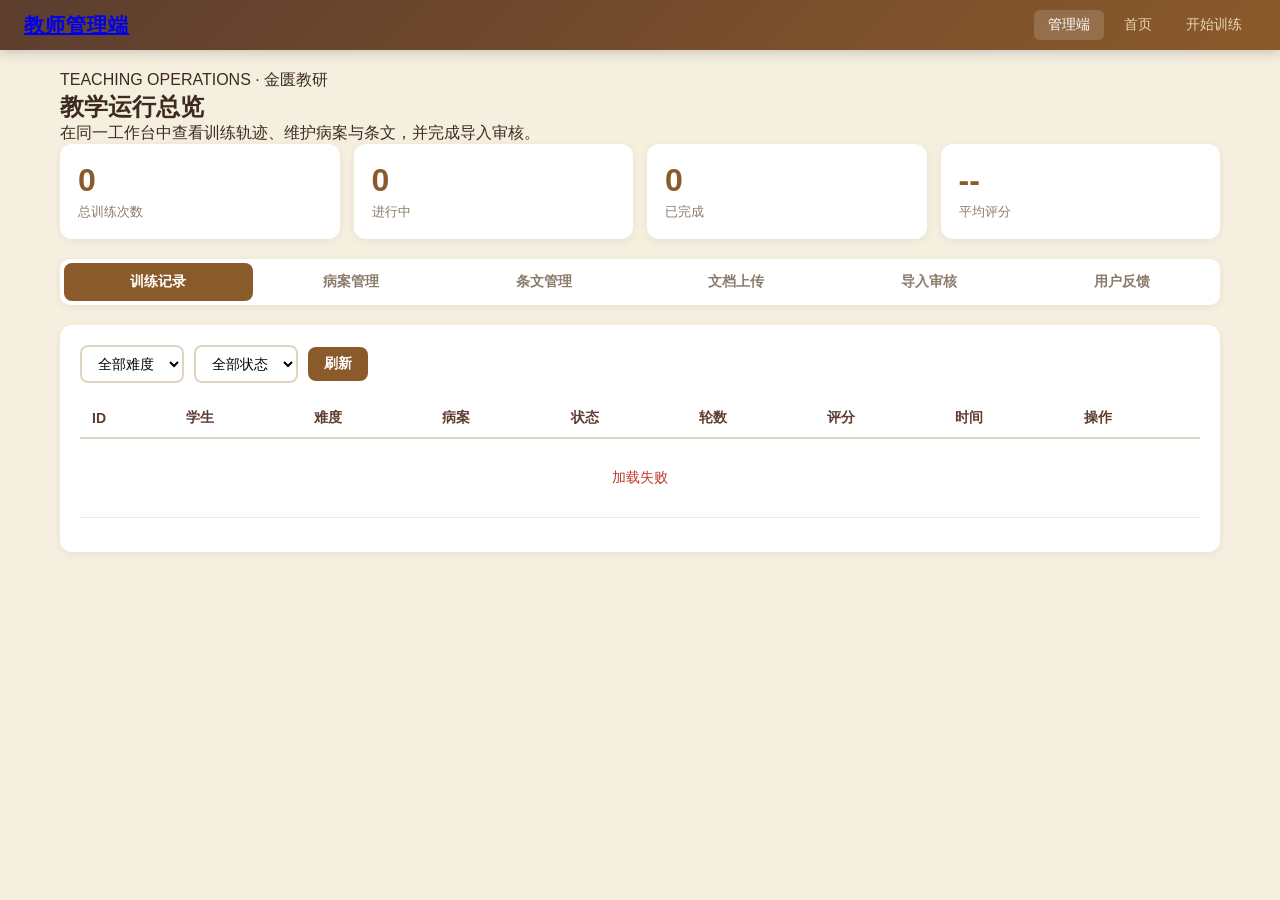
==== backend/static/index.html @ 45b2061b "chore: 初始提交（脱敏快照）" ====
<!DOCTYPE html>
<html lang="zh-CN">
<head>
<meta charset="UTF-8">
<meta name="viewport" content="width=device-width, initial-scale=1.0">
<title>教师管理端 - 《金匮要略》临床思辨训练</title>
<style>
:root {
  --bg: #f5efe0; --card: #fff; --text: #3d2b1f; --muted: #8a7a6a;
  --primary: #8b5a2b; --border: #e0d5c0; --hover: #fdfaf3;
}
* { margin:0; padding:0; box-sizing:border-box; }
body { font-family: -apple-system, 'PingFang SC', 'Microsoft YaHei', sans-serif; background:var(--bg); color:var(--text); min-height:100vh; }
.header {
  background:linear-gradient(135deg, #5c3d2e 0%, #8b5a2b 100%);
  color:#f5efe0; padding:10px 24px; display:flex; align-items:center; gap:16px;
  box-shadow:0 2px 12px rgba(0,0,0,.2);
}
.header h1 { font-size:20px; font-weight:600; letter-spacing:1px; }
.header .nav { display:flex; gap:6px; margin-left:auto; }
.header .nav a { color:#e8d5b0; text-decoration:none; padding:6px 14px; border-radius:6px; font-size:14px; transition:.2s; }
.header .nav a:hover, .header .nav a.active { background:rgba(255,255,255,.15); color:#fff; }
.container { max-width:1200px; margin:0 auto; padding:20px; }

.stats { display:grid; grid-template-columns:repeat(4,1fr); gap:14px; margin-bottom:20px; }
.stat-card { background:var(--card); border-radius:12px; padding:18px; box-shadow:0 2px 8px rgba(0,0,0,.06); }
.stat-card .n { font-size:32px; font-weight:700; color:var(--primary); }
.stat-card .l { font-size:13px; color:var(--muted); margin-top:4px; }

.tabs { display:flex; gap:4px; margin-bottom:20px; background:var(--card); border-radius:10px; padding:4px; box-shadow:0 2px 8px rgba(0,0,0,.06); }
.tab { flex:1; text-align:center; padding:10px; border-radius:8px; cursor:pointer; font-size:14px; font-weight:600; transition:.2s; color:var(--muted); }
.tab.active { background:var(--primary); color:#fff; }
.tab:hover:not(.active) { background:var(--hover); }

.panel { display:none; }
.panel.active { display:block; }

.card { background:var(--card); border-radius:12px; padding:20px; box-shadow:0 2px 8px rgba(0,0,0,.06); margin-bottom:16px; }

.filters { display:flex; gap:10px; margin-bottom:16px; flex-wrap:wrap; align-items:center; }
.filters select, .filters input, .form-input {
  padding:8px 12px; border:2px solid var(--border); border-radius:8px; font-size:14px; outline:none; background:var(--card);
}
.filters select:focus, .filters input:focus, .form-input:focus { border-color:var(--primary); }
.btn {
  padding:8px 16px; border:none; border-radius:8px; cursor:pointer; font-size:14px; font-weight:600; transition:.2s;
}
.btn-primary { background:var(--primary); color:#fff; }
.btn-primary:hover { background:#6b3f1a; }
.btn-primary:disabled { background:#c4b49a; cursor:not-allowed; }
.btn-outline { background:var(--card); color:var(--primary); border:2px solid var(--primary); }
.btn-outline:hover { background:var(--hover); }
.btn-sm { padding:4px 12px; font-size:12px; border-radius:6px; }
.btn-view { background:var(--primary); color:#fff; }
.btn-view:hover { background:#6b3f1a; }
.btn-del { background:#f8d7da; color:#721c24; }
.btn-del:hover { background:#f1c0c2; }

table { width:100%; border-collapse:collapse; font-size:14px; }
th { text-align:left; padding:10px 12px; border-bottom:2px solid var(--border); color:#5c3d2e; font-weight:600; }
th.sortable { cursor:pointer; user-select:none; }
th.sortable:hover { color:var(--primary); }
th.sortable span { font-size:10px; margin-left:2px; }
td { padding:10px 12px; border-bottom:1px solid #f0e8d8; }
tr:hover td { background:var(--hover); }
.badge { display:inline-block; padding:3px 10px; border-radius:12px; font-size:12px; font-weight:600; }
.bg-beginner { background:#f0e2cc; color:var(--primary); }
.bg-intermediate { background:#fff3cd; color:#856404; }
.bg-advanced { background:#f8d7da; color:#721c24; }
.bg-active { background:#d4edda; color:#155724; }
.bg-completed { background:#d1ecf1; color:#0c5460; }

.form-row { margin-bottom:12px; }
.form-row label { display:block; margin-bottom:4px; font-size:13px; color:var(--muted); }
.form-row input, .form-row textarea, .form-row select {
  width:100%; padding:8px 12px; border:2px solid var(--border); border-radius:8px; font-size:14px; font-family:inherit; outline:none;
}
.form-row textarea { min-height:80px; resize:vertical; }

/* 弹窗 */
.modal-overlay { display:none; position:fixed; inset:0; background:rgba(0,0,0,.5); z-index:100; align-items:center; justify-content:center; }
.modal-overlay.show { display:flex; }
.modal {
  background:var(--card); border-radius:16px; width:90%; max-width:750px; max-height:85vh;
  overflow-y:auto; padding:24px; box-shadow:0 8px 32px rgba(0,0,0,.2);
}
.modal h3 { color:#5c3d2e; margin-bottom:14px; font-size:18px; }
.chat-replay { background:#faf7f0; border-radius:10px; padding:14px; max-height:400px; overflow-y:auto; }
.chat-replay .rpl { margin-bottom:10px; padding:8px 12px; border-radius:8px; line-height:1.5; font-size:14px; }
.chat-replay .rpl-student { background:var(--primary); color:#fff; margin-left:30px; }
.chat-replay .rpl-agent { background:var(--card); border:1px solid var(--border); margin-right:30px; }
.chat-replay .rpl-system { text-align:center; color:var(--muted); font-size:12px; }

.upload-zone {
  border:2px dashed #d4c4a8; border-radius:12px; padding:40px; text-align:center;
  cursor:pointer; transition:.2s; margin-bottom:16px;
}
.upload-zone:hover { border-color:var(--primary); background:var(--hover); }
.upload-zone .icon { font-size:40px; margin-bottom:8px; }

.toast {
  position:fixed; bottom:20px; right:20px; padding:12px 20px; border-radius:10px;
  color:#fff; font-weight:600; z-index:200; animation:fadeIn .3s;
}
.toast.success { background:#5a8a3c; }
.toast.error { background:#c0392b; }
@keyframes fadeIn { from{opacity:0;transform:translateY(8px);} to{opacity:1;transform:translateY(0);} }
.pager { display:flex; align-items:center; gap:10px; justify-content:flex-end; padding:12px 4px 2px; font-size:13px; color:#8a7a6a; }
.pg-btn { border:1px solid #e2d9cc; background:#fff; color:#3d2b1f; border-radius:6px; padding:5px 12px; font-size:13px; cursor:pointer; }
.pg-btn:hover:not(:disabled) { border-color:#8b5a2b; color:#8b5a2b; }
.pg-btn:disabled { opacity:.4; cursor:not-allowed; }
.pg-info { margin:0 4px; }
</style>
<link rel="stylesheet" href="/static/jingui-theme.css?v=20260805">
<script src="/static/jingui-motion.js?v=20260805" defer></script>
</head>
<body class="theme-admin">

<div class="header">
  <a class="brand-home" href="/newcase" aria-label="返回金匮要略首页"><h1>教师管理端</h1></a>
  <div class="nav">
    <a href="/" class="active">管理端</a>
    <a href="/newcase">首页</a>
    <a href="/train?ui=20260804-2">开始训练</a>
  </div>
</div>

<div class="container">
  <div class="console-intro">
    <div>TEACHING OPERATIONS · 金匮教研</div>
    <h2>教学运行总览</h2>
    <p>在同一工作台中查看训练轨迹、维护病案与条文，并完成导入审核。</p>
  </div>
  <div class="stats">
    <div class="stat-card"><div class="n" id="sTotal">0</div><div class="l">总训练次数</div></div>
    <div class="stat-card"><div class="n" id="sActive">0</div><div class="l">进行中</div></div>
    <div class="stat-card"><div class="n" id="sDone">0</div><div class="l">已完成</div></div>
    <div class="stat-card"><div class="n" id="sAvg">--</div><div class="l">平均评分</div></div>
  </div>

  <div class="tabs">
    <div class="tab active" onclick="switchTab('train')">训练记录</div>
    <div class="tab" onclick="switchTab('cases')">病案管理</div>
    <div class="tab" onclick="switchTab('texts')">条文管理</div>
    <div class="tab" onclick="switchTab('upload')">文档上传</div>
    <div class="tab" onclick="switchTab('import')">导入审核</div>
    <div class="tab" onclick="switchTab('feedback')">用户反馈</div>
  </div>

  <!-- 训练记录 -->
  <div class="panel active" id="pTrain">
    <div class="card">
      <div class="filters">
        <select id="fDiff" onchange="onFilter('train')"><option value="">全部难度</option><option value="初级">初级</option><option value="中级">中级</option><option value="高级">高级</option></select>
        <select id="fStatus" onchange="onFilter('train')"><option value="">全部状态</option><option value="active">训练中</option><option value="completed">已完成</option></select>
        <button class="btn btn-primary" onclick="onFilter('train')">刷新</button>
      </div>
      <table><thead><tr><th>ID</th><th>学生</th><th>难度</th><th>病案</th><th>状态</th><th>轮数</th><th>评分</th><th>时间</th><th>操作</th></tr></thead>
      <tbody id="trainTbody"><tr><td colspan="9" style="text-align:center;color:var(--muted);padding:30px;">加载中…</td></tr></tbody></table>
      <div class="pager" id="pagerTrain"></div>
    </div>
  </div>

  <!-- 病案管理 -->
  <div class="panel" id="pCases">
    <div class="card">
      <h3 style="margin-bottom:12px;">新增病案</h3>
      <div class="form-row"><label>标题</label><input id="cTitle" class="form-input"></div>
      <div class="form-row"><label>病案内容</label><textarea id="cContent" class="form-input" rows="4"></textarea></div>
      <div style="display:grid;grid-template-columns:1fr 1fr;gap:10px;">
        <div class="form-row"><label>诊断</label><input id="cDiag" class="form-input"></div>
        <div class="form-row"><label>方剂</label><input id="cPresc" class="form-input"></div>
        <div class="form-row"><label>难度</label><select id="cDiff" class="form-input"><option value="初级">初级</option><option value="中级">中级</option><option value="高级">高级</option></select></div>
        <div class="form-row"><label>教学要点</label><input id="cTeach" class="form-input"></div>
      </div>
      <button class="btn btn-primary" onclick="createCase()">保存病案</button>
    </div>
    <div class="card">
      <div class="filters">
        <select id="cfDiff" onchange="onFilter('cases')"><option value="">全部难度</option><option value="初级">初级</option><option value="中级">中级</option><option value="高级">高级</option></select>
        <button class="btn btn-primary" onclick="onFilter('cases')">刷新</button>
      </div>
      <table><thead><tr><th>ID</th><th>标题</th><th>难度</th><th>诊断</th><th>方剂</th><th>操作</th></tr></thead>
      <tbody id="caseTbody"><tr><td colspan="6" style="text-align:center;color:var(--muted);padding:30px;">加载中…</td></tr></tbody></table>
      <div class="pager" id="pagerCases"></div>
    </div>
  </div>

  <!-- 条文管理 -->
  <div class="panel" id="pTexts">
    <div class="card">
      <h3 style="margin-bottom:12px;">新增条文</h3>
      <div class="form-row"><label>来源经典</label><input id="tSource" class="form-input" placeholder="如《伤寒论》《金匮要略》"></div>
      <div class="form-row"><label>章节（可选）</label><input id="tChapter" class="form-input" placeholder="如 辨太阳病脉证并治"></div>
      <div class="form-row"><label>条文内容</label><textarea id="tContent" class="form-input" rows="3" placeholder="输入条文全文"></textarea></div>
      <div class="form-row"><label>关键词（逗号分隔，可选）</label><input id="tKeywords" class="form-input" placeholder="如 太阳,中风,桂枝"></div>
      <button class="btn btn-primary" onclick="createText()">保存条文</button>
    </div>
    <div class="card">
      <div class="filters">
        <select id="tfSource" onchange="onFilter('texts')"><option value="">全部经典</option><option value="《伤寒论》">《伤寒论》</option><option value="《金匮要略》">《金匮要略》</option></select>
        <button class="btn btn-primary" onclick="onFilter('texts')">刷新</button>
        <button class="btn btn-del" onclick="batchDeleteTexts()" style="margin-left:auto;">批量删除选中</button>
      </div>
      <table><thead><tr><th><input type="checkbox" onclick="toggleAllTexts(this)" title="全选"></th><th class="sortable" onclick="sortTexts('id')">ID <span id="sIconId"></span></th><th class="sortable" onclick="sortTexts('source_book')">来源 <span id="sIconSource"></span></th><th class="sortable" onclick="sortTexts('chapter')">章节 <span id="sIconChapter"></span></th><th class="sortable" onclick="sortTexts('article_number')">条号 <span id="sIconNum"></span></th><th>条文内容</th><th>关键词</th><th>操作</th></tr></thead>
      <tbody id="textTbody"><tr><td colspan="8" style="text-align:center;color:var(--muted);padding:30px;">加载中…</td></tr></tbody></table>
      <div class="pager" id="pagerTexts"></div>
    </div>
  </div>

  <!-- 文档上传 -->
  <div class="panel" id="pUpload">
    <div class="card">
      <div class="upload-zone" onclick="document.getElementById('fileInp').click()">
        <div class="icon" aria-hidden="true">文</div><p style="font-size:15px;">点击上传文档</p>
        <p style="font-size:12px;color:var(--muted);margin-top:4px;">PDF / Word / Excel / TXT，自动解析条文和病案</p>
      </div>
      <input type="file" id="fileInp" style="display:none" accept=".pdf,.docx,.doc,.xlsx,.xls,.txt" onchange="uploadFile(this)">
      <div id="docList" style="display:flex;flex-direction:column;gap:8px;"></div>
    </div>
    <div class="card">
      <h3 style="margin-bottom:12px;">手动录入条文</h3>
      <div class="form-row"><label>来源经典</label><input id="txtSource" class="form-input" placeholder="如《伤寒论》《金匮要略》"></div>
      <div class="form-row"><label>章节（可选）</label><input id="txtChapter" class="form-input" placeholder="如 辨太阳病脉证并治"></div>
      <div class="form-row"><label>条文内容</label><textarea id="txtContent" class="form-input" rows="3" placeholder="输入条文全文"></textarea></div>
      <div class="form-row"><label>关键词（逗号分隔，可选）</label><input id="txtKeywords" class="form-input" placeholder="如 太阳,中风,桂枝"></div>
      <button class="btn btn-primary" onclick="addText()">录入条文</button>
    </div>
  </div>

  <!-- 导入审核 -->
  <div class="panel" id="pImport">
    <div class="card">
      <h3 style="margin-bottom:12px;">导入批次</h3>
      <p style="font-size:13px;color:var(--muted);margin-bottom:12px;">文档上传后自动解析并暂存于此，审核通过后发布到正式条文库。</p>
      <div class="filters">
        <button class="btn btn-primary" onclick="loadBatches()">刷新</button>
      </div>
      <table><thead><tr><th>批次</th><th>来源文件</th><th>解析条数</th><th>唯一条号</th><th>状态</th><th>时间</th><th>操作</th></tr></thead>
      <tbody id="batchTbody"><tr><td colspan="7" style="text-align:center;color:var(--muted);padding:30px;">加载中…</td></tr></tbody></table>
    </div>

    <!-- 批次详情（展开后显示） -->
    <div class="card" id="batchDetail" style="display:none;">
      <div style="display:flex;justify-content:space-between;align-items:center;margin-bottom:12px;">
        <h3 id="bdTitle">批次详情</h3>
        <div style="display:flex;gap:8px;">
          <button class="btn btn-primary btn-sm" onclick="newStaging()">新增条文</button>
          <button class="btn btn-primary btn-sm" onclick="approveAllBatch()">全部批准</button>
          <button class="btn btn-primary btn-sm" onclick="publishBatch()">发布到条文库</button>
          <button class="btn btn-del btn-sm" onclick="rejectBatch()">驳回批次</button>
          <button class="btn btn-outline btn-sm" onclick="closeBatchDetail()">关闭</button>
        </div>
      </div>
      <div id="bdReport" style="margin-bottom:12px;padding:12px;background:#faf7f0;border-radius:8px;font-size:13px;"></div>
      <table><thead><tr><th>条号</th><th>章节</th><th>正文预览</th><th>版式标记</th><th>状态</th><th>问题</th><th>操作</th></tr></thead>
      <tbody id="stagingTbody"></tbody></table>
    </div>
  </div>

  <!-- 用户反馈 -->
  <div class="panel" id="pFeedback">
    <div class="card">
      <div class="filters">
        <select id="ffCategory" onchange="loadFeedbacks()"><option value="">全部类别</option><option value="功能建议">功能建议</option><option value="bug反馈">bug反馈</option><option value="使用体验">使用体验</option><option value="其他">其他</option></select>
        <select id="ffStatus" onchange="loadFeedbacks()"><option value="">全部状态</option><option value="pending">待处理</option><option value="resolved">已处理</option><option value="closed">已关闭</option></select>
        <button class="btn btn-primary" onclick="loadFeedbacks()">刷新</button>
      </div>
      <table><thead><tr><th>ID</th><th>类别</th><th>内容</th><th>联系方式</th><th>关联会话</th><th>状态</th><th>时间</th><th>操作</th></tr></thead>
      <tbody id="fbTbody"><tr><td colspan="8" style="text-align:center;color:var(--muted);padding:30px;">加载中…</td></tr></tbody></table>
    </div>
  </div>
</div>

<!-- 会话详情弹窗 -->
<div class="modal-overlay" id="detailModal">
  <div class="modal">
    <h3>训练详情回放</h3>
    <div id="dInfo" style="margin-bottom:14px;font-size:14px;color:var(--muted);"></div>
    <div class="chat-replay" id="dChat"></div>
    <div style="margin-top:16px;text-align:right;">
      <button class="btn btn-primary btn-sm" onclick="document.getElementById('detailModal').classList.remove('show')">关闭</button>
    </div>
  </div>
</div>

<!-- 编辑病案弹窗 -->
<div class="modal-overlay" id="caseEditModal">
  <div class="modal">
    <h3>编辑病案</h3>
    <div class="form-row"><label>标题</label><input id="ceTitle" class="form-input"></div>
    <div class="form-row"><label>病案内容</label><textarea id="ceContent" class="form-input" rows="5"></textarea></div>
    <div style="display:grid;grid-template-columns:1fr 1fr;gap:10px;">
      <div class="form-row"><label>诊断</label><input id="ceDiag" class="form-input"></div>
      <div class="form-row"><label>方剂</label><input id="cePresc" class="form-input"></div>
      <div class="form-row"><label>难度</label><select id="ceDiff" class="form-input"><option value="初级">初级</option><option value="中级">中级</option><option value="高级">高级</option></select></div>
      <div class="form-row"><label>教学要点</label><input id="ceTeach" class="form-input"></div>
    </div>
    <div style="margin-top:14px;display:flex;justify-content:flex-end;gap:8px;">
      <button class="btn btn-del btn-sm" onclick="document.getElementById('caseEditModal').classList.remove('show')">取消</button>
      <button class="btn btn-primary btn-sm" onclick="saveCaseEdit()">保存</button>
    </div>
  </div>
</div>

<!-- 编辑条文弹窗 -->
<div class="modal-overlay" id="textEditModal">
  <div class="modal">
    <h3>编辑条文</h3>
    <div class="form-row"><label>来源经典</label><input id="teSource" class="form-input"></div>
    <div class="form-row"><label>章节</label><input id="teChapter" class="form-input"></div>
    <div class="form-row"><label>条文内容</label><textarea id="teContent" class="form-input" rows="4"></textarea></div>
    <div class="form-row"><label>关键词</label><input id="teKeywords" class="form-input"></div>
    <div style="margin-top:14px;display:flex;justify-content:flex-end;gap:8px;">
      <button class="btn btn-del btn-sm" onclick="document.getElementById('textEditModal').classList.remove('show')">取消</button>
      <button class="btn btn-primary btn-sm" onclick="saveTextEdit()">保存</button>
    </div>
  </div>
</div>

<!-- 编辑暂存条文弹窗 -->
<div class="modal-overlay" id="stagingEditModal">
  <div class="modal">
    <h3>编辑暂存条文</h3>
    <div class="form-row"><label>条号</label><input id="seNumber" class="form-input" type="number"></div>
    <div class="form-row"><label>篇章</label><input id="seChapter" class="form-input"></div>
    <div class="form-row"><label>规范正文（展示用）</label><textarea id="seContent" class="form-input" rows="5"></textarea></div>
    <div class="form-row"><label>原始文本（追溯用）</label><textarea id="seRaw" class="form-input" rows="3"></textarea></div>
    <div style="margin-top:14px;display:flex;justify-content:flex-end;gap:8px;">
      <button class="btn btn-del btn-sm" onclick="document.getElementById('stagingEditModal').classList.remove('show')">取消</button>
      <button class="btn btn-primary btn-sm" onclick="saveStagingEdit()">保存</button>
    </div>
  </div>
</div>

<script>
const API = '/api'; let editingCaseId = null, editingTextId = null;

// Tab
// ===== 分页（P2-3）=====
// 列表接口通过 X-Total-Count 响应头返回总数，响应体仍是数组
const PAGER = {
  train: { skip:0, total:0, size:20, unit:'条记录', el:'pagerTrain', load:()=>loadTrain() },
  cases: { skip:0, total:0, size:20, unit:'个病案', el:'pagerCases', load:()=>loadCases() },
  texts: { skip:0, total:0, size:50, unit:'条条文', el:'pagerTexts', load:()=>loadTexts() },
};

async function fetchPaged(url, key) {
  const p = PAGER[key];
  const sep = url.includes('?') ? '&' : '?';
  const resp = await fetch(`${url}${sep}skip=${p.skip}&limit=${p.size}`);
  if (!resp.ok) throw new Error('加载失败');
  p.total = Number(resp.headers.get('X-Total-Count') || 0);
  return resp.json();
}

function renderPager(key) {
  const p = PAGER[key];
  const el = document.getElementById(p.el);
  if (!el) return;
  const pages = Math.max(1, Math.ceil(p.total / p.size));
  const cur = Math.floor(p.skip / p.size) + 1;
  el.innerHTML =
    `<button class="pg-btn" ${cur<=1?'disabled':''} onclick="gotoPage('${key}',-1)">上一页</button>` +
    `<span class="pg-info">第 ${cur} / ${pages} 页 · 共 ${p.total} ${p.unit}</span>` +
    `<button class="pg-btn" ${cur>=pages?'disabled':''} onclick="gotoPage('${key}',1)">下一页</button>`;
}

function gotoPage(key, delta) {
  const p = PAGER[key];
  const next = p.skip + delta * p.size;
  if (next < 0 || (p.total > 0 && next >= p.total)) return;
  p.skip = next;
  p.load();
}

function resetPage(key) { PAGER[key].skip = 0; }

function onFilter(key) { resetPage(key); PAGER[key].load(); }


function switchTab(n) {
  const map = { train:'训练记录', cases:'病案管理', texts:'条文管理', upload:'文档上传', import:'导入审核', feedback:'用户反馈' };
  document.querySelectorAll('.tab').forEach(t => t.classList.toggle('active', t.textContent.includes(map[n])));
  document.querySelectorAll('.panel').forEach(p => p.classList.remove('active'));
  document.getElementById('p'+n.charAt(0).toUpperCase()+n.slice(1)).classList.add('active');
  if (n==='train') loadTrain();
  if (n==='cases') loadCases();
  if (n==='texts') loadTexts();
  if (n==='upload') loadDocs();
  if (n==='import') loadBatches();
  if (n==='feedback') loadFeedbacks();
}

// === 训练记录 ===
async function loadTrain() {
  const d = document.getElementById('fDiff').value, s = document.getElementById('fStatus').value;
  let url = `${API}/agent/sessions`;
  const params = [];
  if (d) params.push(`difficulty_level=${encodeURIComponent(d)}`);
  if (s) params.push(`status=${encodeURIComponent(s)}`);
  if (params.length) url += '?' + params.join('&');
  try {
    const data = await fetchPaged(url, 'train');
    const tbody = document.getElementById('trainTbody');
    if (!data.length) { tbody.innerHTML = '<tr><td colspan="9" style="text-align:center;color:var(--muted);padding:30px;">暂无训练记录</td></tr>'; }
    else {
      tbody.innerHTML = data.map(r => {
        const diff = ['初级','中级','高级'].includes(r.difficulty_level) ? r.difficulty_level : '初级';
        const diffCls = diff==='初级'?'beginner':diff==='中级'?'intermediate':'advanced';
        const st = ['active','completed','abandoned'].includes(r.status) ? r.status : 'active';
        const sid = Number(r.id);
        return `
        <tr>
          <td>${sid}</td><td>${escHtml(String(r.student_id||'--'))}</td>
          <td><span class="badge bg-${diffCls}">${diff}</span></td>
          <td>${escHtml(String(r.case_title||'--').substring(0,20))}</td>
          <td><span class="badge bg-${st}">${st==='active'?'训练中':'已完成'}</span></td>
          <td>${Number(r.message_count)||0}</td><td>${escHtml(String(r.score||'--'))}</td>
          <td>${escHtml(String(r.started_at||'').substring(0,10))}</td>
          <td><button class="btn btn-view btn-sm" onclick="viewSession(${sid})">查看</button> <button class="btn btn-del btn-sm" onclick="delSession(${sid})">删除</button></td>
        </tr>`;
      }).join('');
    }
    renderPager('train');
    loadTrainSummary();
  } catch(e) { document.getElementById('trainTbody').innerHTML = '<tr><td colspan="9" style="text-align:center;color:#c0392b;padding:30px;">加载失败</td></tr>'; }
}

// 四个统计卡由后端聚合，避免分页后只统计当前页
async function loadTrainSummary() {
  try {
    const resp = await fetch(`${API}/agent/session-summary`);
    if (!resp.ok) return;
    const s = await resp.json();
    document.getElementById('sTotal').textContent = s.total ?? 0;
    document.getElementById('sActive').textContent = s.active ?? 0;
    document.getElementById('sDone').textContent = s.completed ?? 0;
    document.getElementById('sAvg').textContent = s.average_score == null ? '--' : Math.round(s.average_score) + '分';
  } catch(e) { /* 汇总失败不影响列表展示 */ }
}

async function viewSession(id) {
  const data = await (await fetch(`${API}/agent/session/${id}`)).json();
  document.getElementById('dInfo').textContent = `学生：${data.student_id||'--'} | 难度：${data.difficulty_level||'--'} | 病案：${data.case_title||'--'} | 评分：${data.score||'--'}`;
  document.getElementById('dChat').innerHTML = (data.messages||[]).map(m => {
    const roleCls = m.role==='student' ? 'student' : (m.role==='agent' ? 'agent' : 'system');
    const typeTag = (m.role==='agent' && m.message_type)
      ? `<span class="badge bg-${m.message_type==='praise'?'active':m.message_type==='evaluation'?'completed':'intermediate'}" style="font-size:10px">${escHtml(String(m.message_type))}</span><br>`
      : '';
    return `<div class="rpl rpl-${roleCls}">${typeTag}${escHtml(String(m.content||''))}</div>`;
  }).join('');
  document.getElementById('detailModal').classList.add('show');
}

async function delSession(id) { if (!confirm('确定删除？')) return; await fetch(`${API}/agent/session/${id}`,{method:'DELETE'}); toast('已删除','success'); loadTrain(); }

// === 病案管理 ===
async function createCase() {
  const data = {
    title: document.getElementById('cTitle').value,
    content: document.getElementById('cContent').value,
    diagnosis: document.getElementById('cDiag').value,
    prescription: document.getElementById('cPresc').value,
    difficulty_level: document.getElementById('cDiff').value,
    teaching_points: document.getElementById('cTeach').value
  };
  if (!data.title || !data.content) { toast('标题和内容不能为空','error'); return; }
  try {
    await fetch(`${API}/cases/`,{method:'POST',headers:{'Content-Type':'application/json'},body:JSON.stringify(data)});
    toast('保存成功','success');
    ['cTitle','cContent','cDiag','cPresc','cTeach'].forEach(id => document.getElementById(id).value='');
    loadCases();
  } catch(e) { toast('保存失败: '+e.message,'error'); }
}

async function loadCases() {
  const diff = document.getElementById('cfDiff').value;
  let url = `${API}/cases/admin/`;
  if (diff) url += `?difficulty_level=${encodeURIComponent(diff)}`;
  try {
    const data = await fetchPaged(url, 'cases');
    const tbody = document.getElementById('caseTbody');
    if (!data.length) {
      tbody.innerHTML = '<tr><td colspan="6" style="text-align:center;color:var(--muted);padding:30px;">暂无病案</td></tr>';
    } else {
      tbody.innerHTML = data.map(c => `
        <tr><td>${Number(c.id)}</td><td>${escapeHtml(String(c.title||'').substring(0,25))}</td>
        <td><span class="badge bg-${c.difficulty_level==='初级'?'beginner':c.difficulty_level==='中级'?'intermediate':'advanced'}">${escapeHtml(String(c.difficulty_level||'初级'))}</span></td>
        <td>${escapeHtml(String(c.diagnosis||'--').substring(0,20))}</td><td>${escapeHtml(String(c.prescription||'--').substring(0,20))}</td>
        <td><button class="btn btn-view btn-sm" onclick="editCase(${Number(c.id)})">编辑</button></td></tr>`).join('');
    }
    renderPager('cases');
  } catch(e) { document.getElementById('caseTbody').innerHTML = '<tr><td colspan="6" style="text-align:center;color:#c0392b;padding:30px;">加载失败</td></tr>'; }
}

async function editCase(id) {
  const c = await (await fetch(`${API}/cases/admin/${id}`)).json();
  editingCaseId = id;
  document.getElementById('ceTitle').value = c.title||'';
  document.getElementById('ceContent').value = c.content||'';
  document.getElementById('ceDiag').value = c.diagnosis||'';
  document.getElementById('cePresc').value = c.prescription||'';
  document.getElementById('ceDiff').value = c.difficulty_level||'初级';
  document.getElementById('ceTeach').value = c.teaching_points||'';
  document.getElementById('caseEditModal').classList.add('show');
}

async function saveCaseEdit() {
  if (!editingCaseId) return;
  const data = {
    title: document.getElementById('ceTitle').value,
    content: document.getElementById('ceContent').value,
    diagnosis: document.getElementById('ceDiag').value,
    prescription: document.getElementById('cePresc').value,
    difficulty_level: document.getElementById('ceDiff').value,
    teaching_points: document.getElementById('ceTeach').value
  };
  try {
    await fetch(`${API}/cases/${editingCaseId}`,{method:'PUT',headers:{'Content-Type':'application/json'},body:JSON.stringify(data)});
    document.getElementById('caseEditModal').classList.remove('show');
    toast('保存成功','success'); loadCases();
  } catch(e) { toast('保存失败: '+e.message,'error'); }
}

// === 手动录入条文 ===
async function addText() {
  const source = document.getElementById('txtSource').value.trim();
  const content = document.getElementById('txtContent').value.trim();
  if (!source || !content) { toast('来源经典和条文内容不能为空','error'); return; }
  const data = {
    source_book: source,
    chapter: document.getElementById('txtChapter').value.trim() || null,
    content: content,
    keywords: document.getElementById('txtKeywords').value.trim() || null
  };
  try {
    await fetch(`${API}/texts/`,{method:'POST',headers:{'Content-Type':'application/json'},body:JSON.stringify(data)});
    toast('条文录入成功','success');
    document.getElementById('txtSource').value = '';
    document.getElementById('txtChapter').value = '';
    document.getElementById('txtContent').value = '';
    document.getElementById('txtKeywords').value = '';
  } catch(e) { toast('录入失败: '+e.message,'error'); }
}

// === 条文管理（表格CRUD） ===
async function createText() {
  const source = document.getElementById('tSource').value.trim();
  const content = document.getElementById('tContent').value.trim();
  if (!source || !content) { toast('来源和内容不能为空','error'); return; }
  try {
    await fetch(`${API}/texts/`,{method:'POST',headers:{'Content-Type':'application/json'},body:JSON.stringify({
      source_book: source,
      chapter: document.getElementById('tChapter').value.trim() || null,
      content: content,
      keywords: document.getElementById('tKeywords').value.trim() || null
    })});
    toast('保存成功','success');
    ['tSource','tChapter','tContent','tKeywords'].forEach(id => document.getElementById(id).value='');
    loadTexts();
  } catch(e) { toast('保存失败: '+e.message,'error'); }
}

let textSortField = 'id';
let textSortAsc = true;

function renderTexts(data) {
  const tbody = document.getElementById('textTbody');
  if (!data.length) { tbody.innerHTML = '<tr><td colspan="8" style="text-align:center;color:var(--muted);padding:30px;">暂无条文</td></tr>'; return; }
  tbody.innerHTML = data.map(t => `
    <tr>
      <td><input type="checkbox" class="text-cb" value="${t.id}"></td>
      <td>${t.id}</td><td>${escapeHtml(t.source_book||'--')}</td>
      <td>${escapeHtml((t.chapter||'').substring(0,20))}</td>
      <td>${t.article_number||''}</td>
      <td style="max-width:300px;overflow:hidden;text-overflow:ellipsis;white-space:nowrap;">${escapeHtml((t.content||'').substring(0,80))}</td>
      <td>${escapeHtml((t.keywords||'').substring(0,20))}</td>
      <td>
        <button class="btn btn-view btn-sm" onclick="editText(${t.id})">编辑</button>
        <button class="btn btn-del btn-sm" onclick="deleteText(${t.id})">删除</button>
      </td>
    </tr>`).join('');
}

function sortTexts(field) {
  if (textSortField === field) {
    textSortAsc = !textSortAsc;
  } else {
    textSortField = field;
    textSortAsc = true;
  }
  ['Id','Source','Chapter','Num'].forEach(k => {
    document.getElementById('sIcon'+k).textContent = '';
  });
  const iconMap = {id:'Id',source_book:'Source',chapter:'Chapter',article_number:'Num'};
  const iconEl = document.getElementById('sIcon' + iconMap[field]);
  if (iconEl) iconEl.textContent = textSortAsc ? '▲' : '▼';
  // 排序交给后端，并回到第一页，保证分页结果正确
  resetPage('texts');
  loadTexts();
}

let textDataCache = [];
async function loadTexts() {
  const src = document.getElementById('tfSource').value;
  let url = `${API}/texts/?sort_by=${encodeURIComponent(textSortField)}&sort_order=${textSortAsc?'asc':'desc'}`;
  if (src) url += `&source_book=${encodeURIComponent(src)}`;
  try {
    const data = await fetchPaged(url, 'texts');
    textDataCache = data;
    renderTexts(data);
    renderPager('texts');
  } catch(e) { document.getElementById('textTbody').innerHTML = '<tr><td colspan="8" style="text-align:center;color:#c0392b;padding:30px;">加载失败</td></tr>'; }
}

async function editText(id) {
  const t = await (await fetch(`${API}/texts/${id}`)).json();
  editingTextId = id;
  document.getElementById('teSource').value = t.source_book||'';
  document.getElementById('teChapter').value = t.chapter||'';
  document.getElementById('teContent').value = t.content||'';
  document.getElementById('teKeywords').value = t.keywords||'';
  document.getElementById('textEditModal').classList.add('show');
}

async function saveTextEdit() {
  if (!editingTextId) return;
  try {
    await fetch(`${API}/texts/${editingTextId}`,{method:'PUT',headers:{'Content-Type':'application/json'},body:JSON.stringify({
      source_book: document.getElementById('teSource').value,
      chapter: document.getElementById('teChapter').value,
      content: document.getElementById('teContent').value,
      keywords: document.getElementById('teKeywords').value
    })});
    document.getElementById('textEditModal').classList.remove('show');
    toast('保存成功','success'); loadTexts();
  } catch(e) { toast('保存失败: '+e.message,'error'); }
}

async function deleteText(id) {
  if (!confirm('确定删除此条文？')) return;
  await fetch(`${API}/texts/${id}`,{method:'DELETE'});
  toast('已删除','success'); loadTexts();
}

async function batchDeleteTexts() {
  const ids = [...document.querySelectorAll('.text-cb:checked')].map(cb => cb.value);
  if (!ids.length) { toast('请先勾选条文','error'); return; }
  if (!confirm(`确定删除 ${ids.length} 条条文？`)) return;
  await fetch(`${API}/texts/batch-delete`,{method:'POST',headers:{'Content-Type':'application/json'},body:JSON.stringify({ids: ids.map(Number)})});
  toast(`已删除 ${ids.length} 条`,'success'); loadTexts();
}

function toggleAllTexts(cb) {
  document.querySelectorAll('.text-cb').forEach(c => c.checked = cb.checked);
}

function escHtml(s){if(!s)return'';const d=document.createElement('div');d.textContent=s;return d.innerHTML};

// === 文档上传 ===
async function uploadFile(inp) {
  const f = inp.files[0]; if (!f) return;
  const normalLimit = 20 * 1024 * 1024;
  const fd = new FormData(); fd.append('file', f);
  const opts = { method: 'POST', body: fd };
  if (f.size > normalLimit) {
    const password = prompt(`文件大小为 ${(f.size/1024/1024).toFixed(1)}MB，超过20MB，请输入上传密码：`);
    if (password === null) { inp.value = ''; return; }
    const h = new Headers();
    h.set('X-Upload-Password', password);
    opts.headers = h;
  }
  try {
    const resp = await fetch(`${API}/documents/upload`, opts);
    let result = {};
    try { result = await resp.json(); } catch (_) {}
    if (!resp.ok) throw new Error(result.detail || `上传失败（HTTP ${resp.status}）`);
    toast(result.message||'上传成功', result.success===false?'error':'success');
    loadDocs();
  } catch(e) {
    toast(e.message||'上传失败','error');
  } finally {
    inp.value = '';
  }
}

async function loadDocs() {
  try {
    const data = await (await fetch(`${API}/documents/?limit=50`)).json();
    document.getElementById('docList').innerHTML = data.length ? data.map(d =>
      `<div style="display:flex;align-items:center;justify-content:space-between;padding:10px 14px;background:var(--hover);border-radius:8px;font-size:13px;">
        <span title="${escapeHtml(d.error_message || '')}">${escapeHtml(d.filename)} <span style="color:var(--muted);font-size:11px;">(${d.status})</span>${d.error_message ? ' <span style="color:#d9534f;font-size:11px;">解析失败：' + escapeHtml(d.error_message) + '</span>' : ''}</span>
        <span style="display:flex;align-items:center;gap:8px;"><span style="color:var(--muted);font-size:11px;">${(d.upload_date||'').substring(0,10)}</span>
        ${d.status === 'failed' ? `<button class="btn" style="padding:4px 8px;font-size:11px;" onclick="retryDocument(${d.id})">重试</button>` : ''}
        <button class="btn btn-del" style="padding:4px 8px;font-size:11px;" onclick="deleteDocument(${d.id})">删除</button></span>
      </div>`).join('') : '<div style="text-align:center;color:var(--muted);padding:20px;">暂无文档</div>';
  } catch(e) {}
}

async function retryDocument(id) {
  try {
    const resp = await fetch(`${API}/documents/${id}/retry`, {method:'POST'});
    const result = await resp.json();
    if (!resp.ok) throw new Error(result.detail || `重试失败（HTTP ${resp.status}）`);
    toast(result.message || '已开始重试解析', 'success');
    loadDocs();
  } catch(e) {
    toast(e.message || '重试失败', 'error');
  }
}

// === 工具 ===
function toast(msg, type) {
  const t = document.createElement('div'); t.className = 'toast ' + type; t.textContent = msg;
  document.body.appendChild(t); setTimeout(() => t.remove(), 2500);
}
function escapeHtml(s) { if (!s) return ''; const d = document.createElement('div'); d.textContent = s; return d.innerHTML; }

async function deleteDocument(id) {
  if (!confirm('确定删除此文档及其关联的暂存批次？')) return;
  try {
    const r = await (await fetch(`${API}/documents/${id}`, {method:'DELETE'})).json();
    toast(r.message || '已删除', 'success');
    loadDocs();
    loadBatches();
  } catch(e) { toast('删除失败: '+e.message, 'error'); }
}

// === 导入审核 ===
let currentBatchId = '';
let stagingCache = {};

async function loadBatches() {
  try {
    const data = await (await fetch(`${API}/import/batches`)).json();
    if (!Array.isArray(data)) { document.getElementById('batchTbody').innerHTML = '<tr><td colspan="7" style="text-align:center;color:var(--muted);padding:30px;">无导入批次</td></tr>'; return; }
    let h = '';
    data.forEach(b => {
      const st = b.status === 'published' ? 'bg-completed' : b.status === 'rejected' ? 'bg-advanced' : 'bg-intermediate';
      const stLabel = {pending:'待审核',needs_review:'需审核',published:'已发布',rejected:'已驳回'}[b.status] || b.status;
      h += `<tr>
        <td><code>${b.batch_id}</code></td>
        <td>${escapeHtml(b.source_file||'')}</td>
        <td>${b.total_articles}</td>
        <td>${b.unique_numbers}</td>
        <td><span class="badge ${st}">${stLabel}</span></td>
        <td>${(b.created_at||'').slice(0,16)}</td>
        <td><button class="btn btn-view btn-sm" onclick="viewBatch('${b.batch_id}')">查看</button></td>
      </tr>`;
    });
    document.getElementById('batchTbody').innerHTML = h || '<tr><td colspan="7" style="text-align:center;color:var(--muted);padding:30px;">无导入批次</td></tr>';
  } catch(e) { toast('加载批次失败: '+e.message, 'error'); }
}

async function viewBatch(batchId) {
  currentBatchId = batchId;
  try {
    const [detail, texts] = await Promise.all([
      fetch(`${API}/import/batches/${batchId}`).then(r=>r.json()),
      fetch(`${API}/import/batches/${batchId}/texts?limit=1000`).then(r=>r.json())
    ]);
    document.getElementById('bdTitle').textContent = `批次 ${batchId} — ${detail.source_file||''}`;
    const qr = detail.quality_report || {};
    document.getElementById('bdReport').innerHTML = `
      <b>质检报告</b><br>
      唯一条号：${qr.actual_unique||'?'} / 预期：${qr.expected_count||'?'} &nbsp;|&nbsp;
      缺失：${(qr.missing_numbers||[]).length ? qr.missing_numbers.slice(0,10).join(',') : '无'} &nbsp;|&nbsp;
      重复：${Object.keys(qr.duplicates||{}).join(',')||'无'}<br>
      问题：${(qr.issues||[]).join('；')||'无'}
    `;
    let h = '';
    (texts.items||[]).forEach(t => {
      const stCls = t.status==='approved'?'bg-active':t.status==='rejected'?'bg-advanced':'bg-beginner';
      stagingCache[t.id] = t;
      h += `<tr>
        <td>${t.article_number||'?'}</td>
        <td style="font-size:12px;">${escapeHtml((t.chapter||'').slice(0,20))}</td>
        <td style="max-width:220px;overflow:hidden;text-overflow:ellipsis;white-space:nowrap;">${escapeHtml(t.content||'').slice(0,50)}</td>
        <td>${t.layout_marker||''}</td>
        <td><span class="badge ${stCls}">${t.status}</span></td>
        <td style="font-size:11px;color:var(--muted);">${t.issue||''}</td>
        <td style="white-space:nowrap;">
          <button class="btn btn-view btn-sm" onclick="editStaging(${t.id})">编辑</button>
          <button class="btn btn-view btn-sm" onclick="approveOne(${t.id})" ${t.status==='approved'?'disabled':''}>批准</button>
          <button class="btn btn-del btn-sm" onclick="rejectOne(${t.id})" ${t.status==='rejected'?'disabled':''}>驳回</button>
          <button class="btn btn-del btn-sm" onclick="deleteStaging(${t.id})">删除</button>
        </td>
      </tr>`;
    });
    document.getElementById('stagingTbody').innerHTML = h || '<tr><td colspan="7" style="text-align:center;color:var(--muted);padding:30px;">无暂存条文</td></tr>';
    document.getElementById('batchDetail').style.display = 'block';
    document.getElementById('batchDetail').scrollIntoView({behavior:'smooth'});
  } catch(e) { toast('加载批次详情失败: '+e.message, 'error'); }
}

function closeBatchDetail() { document.getElementById('batchDetail').style.display = 'none'; currentBatchId = ''; }

async function approveOne(id) {
  try {
    const r = await (await fetch(`${API}/import/batches/${currentBatchId}/approve/${id}`, {method:'POST'})).json();
    toast(r.message||'已批准', 'success');
    viewBatch(currentBatchId);
  } catch(e) { toast('批准失败: '+e.message, 'error'); }
}

async function rejectOne(id) {
  const reason = prompt('驳回原因（可选）：');
  try {
    const r = await (await fetch(`${API}/import/batches/${currentBatchId}/reject/${id}?reason=${encodeURIComponent(reason||'')}`, {method:'POST'})).json();
    toast(r.message||'已驳回', 'success');
    viewBatch(currentBatchId);
  } catch(e) { toast('驳回失败: '+e.message, 'error'); }
}

async function deleteStaging(id) {
  if (!confirm('确定删除此暂存条文？')) return;
  try {
    const r = await (await fetch(`${API}/import/batches/${currentBatchId}/texts/${id}`, {method:'DELETE'})).json();
    toast(r.message||'已删除', 'success');
    viewBatch(currentBatchId);
  } catch(e) { toast('删除失败: '+e.message, 'error'); }
}

async function approveAllBatch() {
  if (!confirm('确定批准本批次所有待审核条文？')) return;
  try {
    const r = await (await fetch(`${API}/import/batches/${currentBatchId}/approve-all`, {method:'POST'})).json();
    toast(r.message, 'success');
    viewBatch(currentBatchId);
  } catch(e) { toast('批准失败: '+e.message, 'error'); }
}

async function publishBatch() {
  if (!confirm('确定将已批准的条文发布到正式条文库？此操作不可撤销。')) return;
  try {
    const r = await (await fetch(`${API}/import/batches/${currentBatchId}/publish`, {method:'POST'})).json();
    toast(r.message, 'success');
    closeBatchDetail();
    loadBatches();
  } catch(e) { toast('发布失败: '+e.message, 'error'); }
}

async function rejectBatch() {
  const reason = prompt('驳回原因（可选）：');
  if (!confirm('确定驳回整个批次？未发布的条文将不会被导入。')) return;
  try {
    const r = await (await fetch(`${API}/import/batches/${currentBatchId}/reject-batch?reason=${encodeURIComponent(reason||'')}`, {method:'POST'})).json();
    toast(r.message, 'success');
    closeBatchDetail();
    loadBatches();
  } catch(e) { toast('驳回失败: '+e.message, 'error'); }
}

let editingStagingId = null;
function editStaging(id) {
  const t = stagingCache[id];
  if (!t) return;
  editingStagingId = id;
  document.getElementById('seNumber').value = t.article_number || '';
  document.getElementById('seChapter').value = t.chapter || '';
  document.getElementById('seContent').value = t.content || '';
  document.getElementById('seRaw').value = t.raw_content || '';
  document.getElementById('stagingEditModal').classList.add('show');
}

async function saveStagingEdit() {
  const id = editingStagingId;
  const content = document.getElementById('seContent').value.trim();
  const raw = document.getElementById('seRaw').value.trim();
  const num = parseInt(document.getElementById('seNumber').value) || null;
  const chapter = document.getElementById('seChapter').value.trim() || null;
  try {
    const params = new URLSearchParams();
    if (content) params.set('content', content);
    if (raw) params.set('raw_content', raw);
    if (num) params.set('article_number', num);
    if (chapter) params.set('chapter', chapter);
    let url, method;
    if (editingStagingId) {
      url = `${API}/import/batches/${currentBatchId}/edit/${editingStagingId}?${params}`;
      method = 'PUT';
    } else {
      url = `${API}/import/batches/${currentBatchId}/texts?${params}`;
      method = 'POST';
    }
    const r = await (await fetch(url, {method})).json();
    document.getElementById('stagingEditModal').classList.remove('show');
    toast(r.message || '已保存', 'success');
    editingStagingId = null;
    viewBatch(currentBatchId);
  } catch(e) { toast('保存失败: '+e.message, 'error'); }
}

function newStaging() {
  editingStagingId = null;
  document.getElementById('seNumber').value = '';
  document.getElementById('seChapter').value = '';
  document.getElementById('seContent').value = '';
  document.getElementById('seRaw').value = '';
  document.getElementById('stagingEditModal').classList.add('show');
}

// === 用户反馈管理 ===
async function loadFeedbacks() {
  const cat = document.getElementById('ffCategory').value;
  const st = document.getElementById('ffStatus').value;
  let url = `${API}/feedback/?limit=100`;
  if (cat) url += `&category=${encodeURIComponent(cat)}`;
  if (st) url += `&status=${st}`;

  try {
    const data = await (await fetch(url)).json();
    const tbody = document.getElementById('fbTbody');
    if (!data.length) {
      tbody.innerHTML = '<tr><td colspan="8" style="text-align:center;color:var(--muted);padding:30px;">暂无反馈</td></tr>';
      return;
    }
    tbody.innerHTML = data.map(fb => {
      const stCls = fb.status === 'pending' ? 'bg-intermediate' : fb.status === 'resolved' ? 'bg-active' : 'bg-advanced';
      const stLabel = { pending: '待处理', resolved: '已处理', closed: '已关闭' }[fb.status] || escapeHtml(String(fb.status||'--'));
      const sessionInfo = fb.session_id ? `#${Number(fb.session_id)} ${escapeHtml(String(fb.session_difficulty||''))}` : '--';
      const catCls = fb.category==='功能建议'?'active':fb.category==='bug反馈'?'advanced':'intermediate';
      const catLabel = escapeHtml(String(fb.category||'--'));
      return `<tr>
        <td>${Number(fb.id)}</td>
        <td><span class="badge bg-${catCls}">${catLabel}</span></td>
        <td style="max-width:250px;overflow:hidden;text-overflow:ellipsis;white-space:nowrap;" title="${escapeHtml(fb.content)}">${escapeHtml(fb.content).substring(0,60)}</td>
        <td>${escapeHtml(fb.contact||'--')}</td>
        <td style="font-size:12px;">${sessionInfo}</td>
        <td><span class="badge ${stCls}">${stLabel}</span></td>
        <td style="font-size:12px;">${(fb.created_at||'').substring(0,10)}</td>
        <td style="white-space:nowrap;">
          ${fb.status==='pending' ? `<button class="btn btn-view btn-sm" onclick="resolveFeedback(${fb.id})">处理</button>` : ''}
          <button class="btn btn-view btn-sm" onclick="closeFeedback_(${fb.id})">关闭</button>
          <button class="btn btn-del btn-sm" onclick="deleteFeedback(${fb.id})">删除</button>
        </td>
      </tr>`;
    }).join('');
  } catch (e) {
    document.getElementById('fbTbody').innerHTML = '<tr><td colspan="8" style="text-align:center;color:#c0392b;padding:30px;">加载失败</td></tr>';
  }
}

async function resolveFeedback(id) {
  const note = prompt('处理备注（可选）：');
  await fetch(`${API}/feedback/${id}`, {
    method: 'PUT',
    headers: { 'Content-Type': 'application/json' },
    body: JSON.stringify({ status: 'resolved', admin_note: note || null })
  });
  toast('已标记为已处理', 'success');
  loadFeedbacks();
}

async function closeFeedback_(id) {
  const note = prompt('关闭备注（可选）：');
  await fetch(`${API}/feedback/${id}`, {
    method: 'PUT',
    headers: { 'Content-Type': 'application/json' },
    body: JSON.stringify({ status: 'closed', admin_note: note || null })
  });
  toast('已关闭', 'success');
  loadFeedbacks();
}

async function deleteFeedback(id) {
  if (!confirm('确定删除此反馈？')) return;
  await fetch(`${API}/feedback/${id}`, { method: 'DELETE' });
  toast('已删除', 'success');
  loadFeedbacks();
}

// 初始化
loadTrain(); loadDocs();
</script>
</body>
</html>
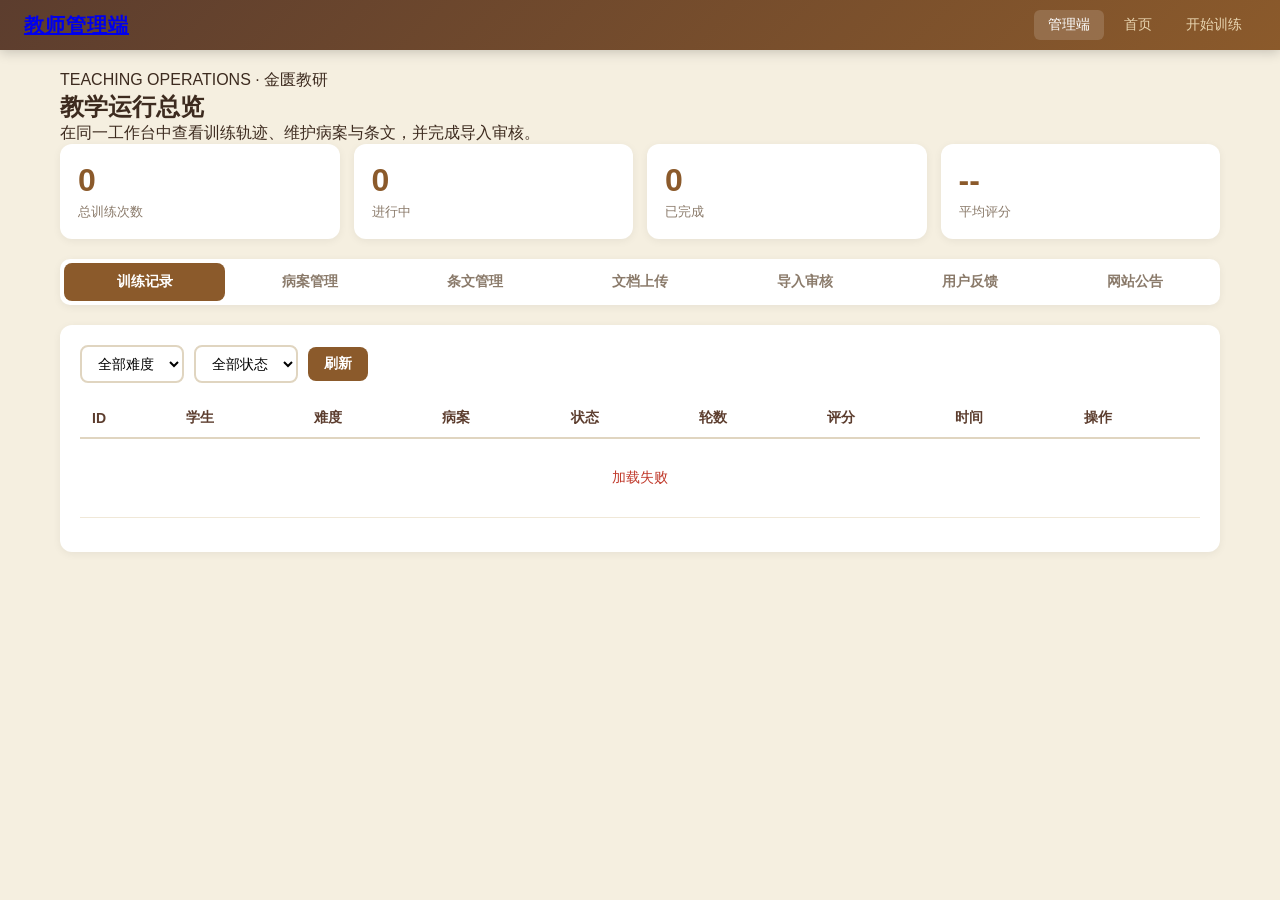
==== commit 654145ba: "feat: 新增公告模块与病案数据工具链" ====
--- a/backend/static/index.html
+++ b/backend/static/index.html
@@ -1,978 +1,1293 @@
-<!DOCTYPE html>
-<html lang="zh-CN">
-<head>
-<meta charset="UTF-8">
-<meta name="viewport" content="width=device-width, initial-scale=1.0">
-<title>教师管理端 - 《金匮要略》临床思辨训练</title>
-<style>
-:root {
-  --bg: #f5efe0; --card: #fff; --text: #3d2b1f; --muted: #8a7a6a;
-  --primary: #8b5a2b; --border: #e0d5c0; --hover: #fdfaf3;
-}
-* { margin:0; padding:0; box-sizing:border-box; }
-body { font-family: -apple-system, 'PingFang SC', 'Microsoft YaHei', sans-serif; background:var(--bg); color:var(--text); min-height:100vh; }
-.header {
-  background:linear-gradient(135deg, #5c3d2e 0%, #8b5a2b 100%);
-  color:#f5efe0; padding:10px 24px; display:flex; align-items:center; gap:16px;
-  box-shadow:0 2px 12px rgba(0,0,0,.2);
-}
-.header h1 { font-size:20px; font-weight:600; letter-spacing:1px; }
-.header .nav { display:flex; gap:6px; margin-left:auto; }
-.header .nav a { color:#e8d5b0; text-decoration:none; padding:6px 14px; border-radius:6px; font-size:14px; transition:.2s; }
-.header .nav a:hover, .header .nav a.active { background:rgba(255,255,255,.15); color:#fff; }
-.container { max-width:1200px; margin:0 auto; padding:20px; }
-
-.stats { display:grid; grid-template-columns:repeat(4,1fr); gap:14px; margin-bottom:20px; }
-.stat-card { background:var(--card); border-radius:12px; padding:18px; box-shadow:0 2px 8px rgba(0,0,0,.06); }
-.stat-card .n { font-size:32px; font-weight:700; color:var(--primary); }
-.stat-card .l { font-size:13px; color:var(--muted); margin-top:4px; }
-
-.tabs { display:flex; gap:4px; margin-bottom:20px; background:var(--card); border-radius:10px; padding:4px; box-shadow:0 2px 8px rgba(0,0,0,.06); }
-.tab { flex:1; text-align:center; padding:10px; border-radius:8px; cursor:pointer; font-size:14px; font-weight:600; transition:.2s; color:var(--muted); }
-.tab.active { background:var(--primary); color:#fff; }
-.tab:hover:not(.active) { background:var(--hover); }
-
-.panel { display:none; }
-.panel.active { display:block; }
-
-.card { background:var(--card); border-radius:12px; padding:20px; box-shadow:0 2px 8px rgba(0,0,0,.06); margin-bottom:16px; }
-
-.filters { display:flex; gap:10px; margin-bottom:16px; flex-wrap:wrap; align-items:center; }
-.filters select, .filters input, .form-input {
-  padding:8px 12px; border:2px solid var(--border); border-radius:8px; font-size:14px; outline:none; background:var(--card);
-}
-.filters select:focus, .filters input:focus, .form-input:focus { border-color:var(--primary); }
-.btn {
-  padding:8px 16px; border:none; border-radius:8px; cursor:pointer; font-size:14px; font-weight:600; transition:.2s;
-}
-.btn-primary { background:var(--primary); color:#fff; }
-.btn-primary:hover { background:#6b3f1a; }
-.btn-primary:disabled { background:#c4b49a; cursor:not-allowed; }
-.btn-outline { background:var(--card); color:var(--primary); border:2px solid var(--primary); }
-.btn-outline:hover { background:var(--hover); }
-.btn-sm { padding:4px 12px; font-size:12px; border-radius:6px; }
-.btn-view { background:var(--primary); color:#fff; }
-.btn-view:hover { background:#6b3f1a; }
-.btn-del { background:#f8d7da; color:#721c24; }
-.btn-del:hover { background:#f1c0c2; }
-
-table { width:100%; border-collapse:collapse; font-size:14px; }
-th { text-align:left; padding:10px 12px; border-bottom:2px solid var(--border); color:#5c3d2e; font-weight:600; }
-th.sortable { cursor:pointer; user-select:none; }
-th.sortable:hover { color:var(--primary); }
-th.sortable span { font-size:10px; margin-left:2px; }
-td { padding:10px 12px; border-bottom:1px solid #f0e8d8; }
-tr:hover td { background:var(--hover); }
-.badge { display:inline-block; padding:3px 10px; border-radius:12px; font-size:12px; font-weight:600; }
-.bg-beginner { background:#f0e2cc; color:var(--primary); }
-.bg-intermediate { background:#fff3cd; color:#856404; }
-.bg-advanced { background:#f8d7da; color:#721c24; }
-.bg-active { background:#d4edda; color:#155724; }
-.bg-completed { background:#d1ecf1; color:#0c5460; }
-
-.form-row { margin-bottom:12px; }
-.form-row label { display:block; margin-bottom:4px; font-size:13px; color:var(--muted); }
-.form-row input, .form-row textarea, .form-row select {
-  width:100%; padding:8px 12px; border:2px solid var(--border); border-radius:8px; font-size:14px; font-family:inherit; outline:none;
-}
-.form-row textarea { min-height:80px; resize:vertical; }
-
-/* 弹窗 */
-.modal-overlay { display:none; position:fixed; inset:0; background:rgba(0,0,0,.5); z-index:100; align-items:center; justify-content:center; }
-.modal-overlay.show { display:flex; }
-.modal {
-  background:var(--card); border-radius:16px; width:90%; max-width:750px; max-height:85vh;
-  overflow-y:auto; padding:24px; box-shadow:0 8px 32px rgba(0,0,0,.2);
-}
-.modal h3 { color:#5c3d2e; margin-bottom:14px; font-size:18px; }
-.chat-replay { background:#faf7f0; border-radius:10px; padding:14px; max-height:400px; overflow-y:auto; }
-.chat-replay .rpl { margin-bottom:10px; padding:8px 12px; border-radius:8px; line-height:1.5; font-size:14px; }
-.chat-replay .rpl-student { background:var(--primary); color:#fff; margin-left:30px; }
-.chat-replay .rpl-agent { background:var(--card); border:1px solid var(--border); margin-right:30px; }
-.chat-replay .rpl-system { text-align:center; color:var(--muted); font-size:12px; }
-
-.upload-zone {
-  border:2px dashed #d4c4a8; border-radius:12px; padding:40px; text-align:center;
-  cursor:pointer; transition:.2s; margin-bottom:16px;
-}
-.upload-zone:hover { border-color:var(--primary); background:var(--hover); }
-.upload-zone .icon { font-size:40px; margin-bottom:8px; }
-
-.toast {
-  position:fixed; bottom:20px; right:20px; padding:12px 20px; border-radius:10px;
-  color:#fff; font-weight:600; z-index:200; animation:fadeIn .3s;
-}
-.toast.success { background:#5a8a3c; }
-.toast.error { background:#c0392b; }
-@keyframes fadeIn { from{opacity:0;transform:translateY(8px);} to{opacity:1;transform:translateY(0);} }
-.pager { display:flex; align-items:center; gap:10px; justify-content:flex-end; padding:12px 4px 2px; font-size:13px; color:#8a7a6a; }
-.pg-btn { border:1px solid #e2d9cc; background:#fff; color:#3d2b1f; border-radius:6px; padding:5px 12px; font-size:13px; cursor:pointer; }
-.pg-btn:hover:not(:disabled) { border-color:#8b5a2b; color:#8b5a2b; }
-.pg-btn:disabled { opacity:.4; cursor:not-allowed; }
-.pg-info { margin:0 4px; }
-</style>
-<link rel="stylesheet" href="/static/jingui-theme.css?v=20260805">
-<script src="/static/jingui-motion.js?v=20260805" defer></script>
-</head>
-<body class="theme-admin">
-
-<div class="header">
-  <a class="brand-home" href="/newcase" aria-label="返回金匮要略首页"><h1>教师管理端</h1></a>
-  <div class="nav">
-    <a href="/" class="active">管理端</a>
-    <a href="/newcase">首页</a>
-    <a href="/train?ui=20260804-2">开始训练</a>
-  </div>
-</div>
-
-<div class="container">
-  <div class="console-intro">
-    <div>TEACHING OPERATIONS · 金匮教研</div>
-    <h2>教学运行总览</h2>
-    <p>在同一工作台中查看训练轨迹、维护病案与条文，并完成导入审核。</p>
-  </div>
-  <div class="stats">
-    <div class="stat-card"><div class="n" id="sTotal">0</div><div class="l">总训练次数</div></div>
-    <div class="stat-card"><div class="n" id="sActive">0</div><div class="l">进行中</div></div>
-    <div class="stat-card"><div class="n" id="sDone">0</div><div class="l">已完成</div></div>
-    <div class="stat-card"><div class="n" id="sAvg">--</div><div class="l">平均评分</div></div>
-  </div>
-
-  <div class="tabs">
-    <div class="tab active" onclick="switchTab('train')">训练记录</div>
-    <div class="tab" onclick="switchTab('cases')">病案管理</div>
-    <div class="tab" onclick="switchTab('texts')">条文管理</div>
-    <div class="tab" onclick="switchTab('upload')">文档上传</div>
-    <div class="tab" onclick="switchTab('import')">导入审核</div>
-    <div class="tab" onclick="switchTab('feedback')">用户反馈</div>
-  </div>
-
-  <!-- 训练记录 -->
-  <div class="panel active" id="pTrain">
-    <div class="card">
-      <div class="filters">
-        <select id="fDiff" onchange="onFilter('train')"><option value="">全部难度</option><option value="初级">初级</option><option value="中级">中级</option><option value="高级">高级</option></select>
-        <select id="fStatus" onchange="onFilter('train')"><option value="">全部状态</option><option value="active">训练中</option><option value="completed">已完成</option></select>
-        <button class="btn btn-primary" onclick="onFilter('train')">刷新</button>
-      </div>
-      <table><thead><tr><th>ID</th><th>学生</th><th>难度</th><th>病案</th><th>状态</th><th>轮数</th><th>评分</th><th>时间</th><th>操作</th></tr></thead>
-      <tbody id="trainTbody"><tr><td colspan="9" style="text-align:center;color:var(--muted);padding:30px;">加载中…</td></tr></tbody></table>
-      <div class="pager" id="pagerTrain"></div>
-    </div>
-  </div>
-
-  <!-- 病案管理 -->
-  <div class="panel" id="pCases">
-    <div class="card">
-      <h3 style="margin-bottom:12px;">新增病案</h3>
-      <div class="form-row"><label>标题</label><input id="cTitle" class="form-input"></div>
-      <div class="form-row"><label>病案内容</label><textarea id="cContent" class="form-input" rows="4"></textarea></div>
-      <div style="display:grid;grid-template-columns:1fr 1fr;gap:10px;">
-        <div class="form-row"><label>诊断</label><input id="cDiag" class="form-input"></div>
-        <div class="form-row"><label>方剂</label><input id="cPresc" class="form-input"></div>
-        <div class="form-row"><label>难度</label><select id="cDiff" class="form-input"><option value="初级">初级</option><option value="中级">中级</option><option value="高级">高级</option></select></div>
-        <div class="form-row"><label>教学要点</label><input id="cTeach" class="form-input"></div>
-      </div>
-      <button class="btn btn-primary" onclick="createCase()">保存病案</button>
-    </div>
-    <div class="card">
-      <div class="filters">
-        <select id="cfDiff" onchange="onFilter('cases')"><option value="">全部难度</option><option value="初级">初级</option><option value="中级">中级</option><option value="高级">高级</option></select>
-        <button class="btn btn-primary" onclick="onFilter('cases')">刷新</button>
-      </div>
-      <table><thead><tr><th>ID</th><th>标题</th><th>难度</th><th>诊断</th><th>方剂</th><th>操作</th></tr></thead>
-      <tbody id="caseTbody"><tr><td colspan="6" style="text-align:center;color:var(--muted);padding:30px;">加载中…</td></tr></tbody></table>
-      <div class="pager" id="pagerCases"></div>
-    </div>
-  </div>
-
-  <!-- 条文管理 -->
-  <div class="panel" id="pTexts">
-    <div class="card">
-      <h3 style="margin-bottom:12px;">新增条文</h3>
-      <div class="form-row"><label>来源经典</label><input id="tSource" class="form-input" placeholder="如《伤寒论》《金匮要略》"></div>
-      <div class="form-row"><label>章节（可选）</label><input id="tChapter" class="form-input" placeholder="如 辨太阳病脉证并治"></div>
-      <div class="form-row"><label>条文内容</label><textarea id="tContent" class="form-input" rows="3" placeholder="输入条文全文"></textarea></div>
-      <div class="form-row"><label>关键词（逗号分隔，可选）</label><input id="tKeywords" class="form-input" placeholder="如 太阳,中风,桂枝"></div>
-      <button class="btn btn-primary" onclick="createText()">保存条文</button>
-    </div>
-    <div class="card">
-      <div class="filters">
-        <select id="tfSource" onchange="onFilter('texts')"><option value="">全部经典</option><option value="《伤寒论》">《伤寒论》</option><option value="《金匮要略》">《金匮要略》</option></select>
-        <button class="btn btn-primary" onclick="onFilter('texts')">刷新</button>
-        <button class="btn btn-del" onclick="batchDeleteTexts()" style="margin-left:auto;">批量删除选中</button>
-      </div>
-      <table><thead><tr><th><input type="checkbox" onclick="toggleAllTexts(this)" title="全选"></th><th class="sortable" onclick="sortTexts('id')">ID <span id="sIconId"></span></th><th class="sortable" onclick="sortTexts('source_book')">来源 <span id="sIconSource"></span></th><th class="sortable" onclick="sortTexts('chapter')">章节 <span id="sIconChapter"></span></th><th class="sortable" onclick="sortTexts('article_number')">条号 <span id="sIconNum"></span></th><th>条文内容</th><th>关键词</th><th>操作</th></tr></thead>
-      <tbody id="textTbody"><tr><td colspan="8" style="text-align:center;color:var(--muted);padding:30px;">加载中…</td></tr></tbody></table>
-      <div class="pager" id="pagerTexts"></div>
-    </div>
-  </div>
-
-  <!-- 文档上传 -->
-  <div class="panel" id="pUpload">
-    <div class="card">
-      <div class="upload-zone" onclick="document.getElementById('fileInp').click()">
-        <div class="icon" aria-hidden="true">文</div><p style="font-size:15px;">点击上传文档</p>
-        <p style="font-size:12px;color:var(--muted);margin-top:4px;">PDF / Word / Excel / TXT，自动解析条文和病案</p>
-      </div>
-      <input type="file" id="fileInp" style="display:none" accept=".pdf,.docx,.doc,.xlsx,.xls,.txt" onchange="uploadFile(this)">
-      <div id="docList" style="display:flex;flex-direction:column;gap:8px;"></div>
-    </div>
-    <div class="card">
-      <h3 style="margin-bottom:12px;">手动录入条文</h3>
-      <div class="form-row"><label>来源经典</label><input id="txtSource" class="form-input" placeholder="如《伤寒论》《金匮要略》"></div>
-      <div class="form-row"><label>章节（可选）</label><input id="txtChapter" class="form-input" placeholder="如 辨太阳病脉证并治"></div>
-      <div class="form-row"><label>条文内容</label><textarea id="txtContent" class="form-input" rows="3" placeholder="输入条文全文"></textarea></div>
-      <div class="form-row"><label>关键词（逗号分隔，可选）</label><input id="txtKeywords" class="form-input" placeholder="如 太阳,中风,桂枝"></div>
-      <button class="btn btn-primary" onclick="addText()">录入条文</button>
-    </div>
-  </div>
-
-  <!-- 导入审核 -->
-  <div class="panel" id="pImport">
-    <div class="card">
-      <h3 style="margin-bottom:12px;">导入批次</h3>
-      <p style="font-size:13px;color:var(--muted);margin-bottom:12px;">文档上传后自动解析并暂存于此，审核通过后发布到正式条文库。</p>
-      <div class="filters">
-        <button class="btn btn-primary" onclick="loadBatches()">刷新</button>
-      </div>
-      <table><thead><tr><th>批次</th><th>来源文件</th><th>解析条数</th><th>唯一条号</th><th>状态</th><th>时间</th><th>操作</th></tr></thead>
-      <tbody id="batchTbody"><tr><td colspan="7" style="text-align:center;color:var(--muted);padding:30px;">加载中…</td></tr></tbody></table>
-    </div>
-
-    <!-- 批次详情（展开后显示） -->
-    <div class="card" id="batchDetail" style="display:none;">
-      <div style="display:flex;justify-content:space-between;align-items:center;margin-bottom:12px;">
-        <h3 id="bdTitle">批次详情</h3>
-        <div style="display:flex;gap:8px;">
-          <button class="btn btn-primary btn-sm" onclick="newStaging()">新增条文</button>
-          <button class="btn btn-primary btn-sm" onclick="approveAllBatch()">全部批准</button>
-          <button class="btn btn-primary btn-sm" onclick="publishBatch()">发布到条文库</button>
-          <button class="btn btn-del btn-sm" onclick="rejectBatch()">驳回批次</button>
-          <button class="btn btn-outline btn-sm" onclick="closeBatchDetail()">关闭</button>
-        </div>
-      </div>
-      <div id="bdReport" style="margin-bottom:12px;padding:12px;background:#faf7f0;border-radius:8px;font-size:13px;"></div>
-      <table><thead><tr><th>条号</th><th>章节</th><th>正文预览</th><th>版式标记</th><th>状态</th><th>问题</th><th>操作</th></tr></thead>
-      <tbody id="stagingTbody"></tbody></table>
-    </div>
-  </div>
-
-  <!-- 用户反馈 -->
-  <div class="panel" id="pFeedback">
-    <div class="card">
-      <div class="filters">
-        <select id="ffCategory" onchange="loadFeedbacks()"><option value="">全部类别</option><option value="功能建议">功能建议</option><option value="bug反馈">bug反馈</option><option value="使用体验">使用体验</option><option value="其他">其他</option></select>
-        <select id="ffStatus" onchange="loadFeedbacks()"><option value="">全部状态</option><option value="pending">待处理</option><option value="resolved">已处理</option><option value="closed">已关闭</option></select>
-        <button class="btn btn-primary" onclick="loadFeedbacks()">刷新</button>
-      </div>
-      <table><thead><tr><th>ID</th><th>类别</th><th>内容</th><th>联系方式</th><th>关联会话</th><th>状态</th><th>时间</th><th>操作</th></tr></thead>
-      <tbody id="fbTbody"><tr><td colspan="8" style="text-align:center;color:var(--muted);padding:30px;">加载中…</td></tr></tbody></table>
-    </div>
-  </div>
-</div>
-
-<!-- 会话详情弹窗 -->
-<div class="modal-overlay" id="detailModal">
-  <div class="modal">
-    <h3>训练详情回放</h3>
-    <div id="dInfo" style="margin-bottom:14px;font-size:14px;color:var(--muted);"></div>
-    <div class="chat-replay" id="dChat"></div>
-    <div style="margin-top:16px;text-align:right;">
-      <button class="btn btn-primary btn-sm" onclick="document.getElementById('detailModal').classList.remove('show')">关闭</button>
-    </div>
-  </div>
-</div>
-
-<!-- 编辑病案弹窗 -->
-<div class="modal-overlay" id="caseEditModal">
-  <div class="modal">
-    <h3>编辑病案</h3>
-    <div class="form-row"><label>标题</label><input id="ceTitle" class="form-input"></div>
-    <div class="form-row"><label>病案内容</label><textarea id="ceContent" class="form-input" rows="5"></textarea></div>
-    <div style="display:grid;grid-template-columns:1fr 1fr;gap:10px;">
-      <div class="form-row"><label>诊断</label><input id="ceDiag" class="form-input"></div>
-      <div class="form-row"><label>方剂</label><input id="cePresc" class="form-input"></div>
-      <div class="form-row"><label>难度</label><select id="ceDiff" class="form-input"><option value="初级">初级</option><option value="中级">中级</option><option value="高级">高级</option></select></div>
-      <div class="form-row"><label>教学要点</label><input id="ceTeach" class="form-input"></div>
-    </div>
-    <div style="margin-top:14px;display:flex;justify-content:flex-end;gap:8px;">
-      <button class="btn btn-del btn-sm" onclick="document.getElementById('caseEditModal').classList.remove('show')">取消</button>
-      <button class="btn btn-primary btn-sm" onclick="saveCaseEdit()">保存</button>
-    </div>
-  </div>
-</div>
-
-<!-- 编辑条文弹窗 -->
-<div class="modal-overlay" id="textEditModal">
-  <div class="modal">
-    <h3>编辑条文</h3>
-    <div class="form-row"><label>来源经典</label><input id="teSource" class="form-input"></div>
-    <div class="form-row"><label>章节</label><input id="teChapter" class="form-input"></div>
-    <div class="form-row"><label>条文内容</label><textarea id="teContent" class="form-input" rows="4"></textarea></div>
-    <div class="form-row"><label>关键词</label><input id="teKeywords" class="form-input"></div>
-    <div style="margin-top:14px;display:flex;justify-content:flex-end;gap:8px;">
-      <button class="btn btn-del btn-sm" onclick="document.getElementById('textEditModal').classList.remove('show')">取消</button>
-      <button class="btn btn-primary btn-sm" onclick="saveTextEdit()">保存</button>
-    </div>
-  </div>
-</div>
-
-<!-- 编辑暂存条文弹窗 -->
-<div class="modal-overlay" id="stagingEditModal">
-  <div class="modal">
-    <h3>编辑暂存条文</h3>
-    <div class="form-row"><label>条号</label><input id="seNumber" class="form-input" type="number"></div>
-    <div class="form-row"><label>篇章</label><input id="seChapter" class="form-input"></div>
-    <div class="form-row"><label>规范正文（展示用）</label><textarea id="seContent" class="form-input" rows="5"></textarea></div>
-    <div class="form-row"><label>原始文本（追溯用）</label><textarea id="seRaw" class="form-input" rows="3"></textarea></div>
-    <div style="margin-top:14px;display:flex;justify-content:flex-end;gap:8px;">
-      <button class="btn btn-del btn-sm" onclick="document.getElementById('stagingEditModal').classList.remove('show')">取消</button>
-      <button class="btn btn-primary btn-sm" onclick="saveStagingEdit()">保存</button>
-    </div>
-  </div>
-</div>
-
-<script>
-const API = '/api'; let editingCaseId = null, editingTextId = null;
-
-// Tab
-// ===== 分页（P2-3）=====
-// 列表接口通过 X-Total-Count 响应头返回总数，响应体仍是数组
-const PAGER = {
-  train: { skip:0, total:0, size:20, unit:'条记录', el:'pagerTrain', load:()=>loadTrain() },
-  cases: { skip:0, total:0, size:20, unit:'个病案', el:'pagerCases', load:()=>loadCases() },
-  texts: { skip:0, total:0, size:50, unit:'条条文', el:'pagerTexts', load:()=>loadTexts() },
-};
-
-async function fetchPaged(url, key) {
-  const p = PAGER[key];
-  const sep = url.includes('?') ? '&' : '?';
-  const resp = await fetch(`${url}${sep}skip=${p.skip}&limit=${p.size}`);
-  if (!resp.ok) throw new Error('加载失败');
-  p.total = Number(resp.headers.get('X-Total-Count') || 0);
-  return resp.json();
-}
-
-function renderPager(key) {
-  const p = PAGER[key];
-  const el = document.getElementById(p.el);
-  if (!el) return;
-  const pages = Math.max(1, Math.ceil(p.total / p.size));
-  const cur = Math.floor(p.skip / p.size) + 1;
-  el.innerHTML =
-    `<button class="pg-btn" ${cur<=1?'disabled':''} onclick="gotoPage('${key}',-1)">上一页</button>` +
-    `<span class="pg-info">第 ${cur} / ${pages} 页 · 共 ${p.total} ${p.unit}</span>` +
-    `<button class="pg-btn" ${cur>=pages?'disabled':''} onclick="gotoPage('${key}',1)">下一页</button>`;
-}
-
-function gotoPage(key, delta) {
-  const p = PAGER[key];
-  const next = p.skip + delta * p.size;
-  if (next < 0 || (p.total > 0 && next >= p.total)) return;
-  p.skip = next;
-  p.load();
-}
-
-function resetPage(key) { PAGER[key].skip = 0; }
-
-function onFilter(key) { resetPage(key); PAGER[key].load(); }
-
-
-function switchTab(n) {
-  const map = { train:'训练记录', cases:'病案管理', texts:'条文管理', upload:'文档上传', import:'导入审核', feedback:'用户反馈' };
-  document.querySelectorAll('.tab').forEach(t => t.classList.toggle('active', t.textContent.includes(map[n])));
-  document.querySelectorAll('.panel').forEach(p => p.classList.remove('active'));
-  document.getElementById('p'+n.charAt(0).toUpperCase()+n.slice(1)).classList.add('active');
-  if (n==='train') loadTrain();
-  if (n==='cases') loadCases();
-  if (n==='texts') loadTexts();
-  if (n==='upload') loadDocs();
-  if (n==='import') loadBatches();
-  if (n==='feedback') loadFeedbacks();
-}
-
-// === 训练记录 ===
-async function loadTrain() {
-  const d = document.getElementById('fDiff').value, s = document.getElementById('fStatus').value;
-  let url = `${API}/agent/sessions`;
-  const params = [];
-  if (d) params.push(`difficulty_level=${encodeURIComponent(d)}`);
-  if (s) params.push(`status=${encodeURIComponent(s)}`);
-  if (params.length) url += '?' + params.join('&');
-  try {
-    const data = await fetchPaged(url, 'train');
-    const tbody = document.getElementById('trainTbody');
-    if (!data.length) { tbody.innerHTML = '<tr><td colspan="9" style="text-align:center;color:var(--muted);padding:30px;">暂无训练记录</td></tr>'; }
-    else {
-      tbody.innerHTML = data.map(r => {
-        const diff = ['初级','中级','高级'].includes(r.difficulty_level) ? r.difficulty_level : '初级';
-        const diffCls = diff==='初级'?'beginner':diff==='中级'?'intermediate':'advanced';
-        const st = ['active','completed','abandoned'].includes(r.status) ? r.status : 'active';
-        const sid = Number(r.id);
-        return `
-        <tr>
-          <td>${sid}</td><td>${escHtml(String(r.student_id||'--'))}</td>
-          <td><span class="badge bg-${diffCls}">${diff}</span></td>
-          <td>${escHtml(String(r.case_title||'--').substring(0,20))}</td>
-          <td><span class="badge bg-${st}">${st==='active'?'训练中':'已完成'}</span></td>
-          <td>${Number(r.message_count)||0}</td><td>${escHtml(String(r.score||'--'))}</td>
-          <td>${escHtml(String(r.started_at||'').substring(0,10))}</td>
-          <td><button class="btn btn-view btn-sm" onclick="viewSession(${sid})">查看</button> <button class="btn btn-del btn-sm" onclick="delSession(${sid})">删除</button></td>
-        </tr>`;
-      }).join('');
-    }
-    renderPager('train');
-    loadTrainSummary();
-  } catch(e) { document.getElementById('trainTbody').innerHTML = '<tr><td colspan="9" style="text-align:center;color:#c0392b;padding:30px;">加载失败</td></tr>'; }
-}
-
-// 四个统计卡由后端聚合，避免分页后只统计当前页
-async function loadTrainSummary() {
-  try {
-    const resp = await fetch(`${API}/agent/session-summary`);
-    if (!resp.ok) return;
-    const s = await resp.json();
-    document.getElementById('sTotal').textContent = s.total ?? 0;
-    document.getElementById('sActive').textContent = s.active ?? 0;
-    document.getElementById('sDone').textContent = s.completed ?? 0;
-    document.getElementById('sAvg').textContent = s.average_score == null ? '--' : Math.round(s.average_score) + '分';
-  } catch(e) { /* 汇总失败不影响列表展示 */ }
-}
-
-async function viewSession(id) {
-  const data = await (await fetch(`${API}/agent/session/${id}`)).json();
-  document.getElementById('dInfo').textContent = `学生：${data.student_id||'--'} | 难度：${data.difficulty_level||'--'} | 病案：${data.case_title||'--'} | 评分：${data.score||'--'}`;
-  document.getElementById('dChat').innerHTML = (data.messages||[]).map(m => {
-    const roleCls = m.role==='student' ? 'student' : (m.role==='agent' ? 'agent' : 'system');
-    const typeTag = (m.role==='agent' && m.message_type)
-      ? `<span class="badge bg-${m.message_type==='praise'?'active':m.message_type==='evaluation'?'completed':'intermediate'}" style="font-size:10px">${escHtml(String(m.message_type))}</span><br>`
-      : '';
-    return `<div class="rpl rpl-${roleCls}">${typeTag}${escHtml(String(m.content||''))}</div>`;
-  }).join('');
-  document.getElementById('detailModal').classList.add('show');
-}
-
-async function delSession(id) { if (!confirm('确定删除？')) return; await fetch(`${API}/agent/session/${id}`,{method:'DELETE'}); toast('已删除','success'); loadTrain(); }
-
-// === 病案管理 ===
-async function createCase() {
-  const data = {
-    title: document.getElementById('cTitle').value,
-    content: document.getElementById('cContent').value,
-    diagnosis: document.getElementById('cDiag').value,
-    prescription: document.getElementById('cPresc').value,
-    difficulty_level: document.getElementById('cDiff').value,
-    teaching_points: document.getElementById('cTeach').value
-  };
-  if (!data.title || !data.content) { toast('标题和内容不能为空','error'); return; }
-  try {
-    await fetch(`${API}/cases/`,{method:'POST',headers:{'Content-Type':'application/json'},body:JSON.stringify(data)});
-    toast('保存成功','success');
-    ['cTitle','cContent','cDiag','cPresc','cTeach'].forEach(id => document.getElementById(id).value='');
-    loadCases();
-  } catch(e) { toast('保存失败: '+e.message,'error'); }
-}
-
-async function loadCases() {
-  const diff = document.getElementById('cfDiff').value;
-  let url = `${API}/cases/admin/`;
-  if (diff) url += `?difficulty_level=${encodeURIComponent(diff)}`;
-  try {
-    const data = await fetchPaged(url, 'cases');
-    const tbody = document.getElementById('caseTbody');
-    if (!data.length) {
-      tbody.innerHTML = '<tr><td colspan="6" style="text-align:center;color:var(--muted);padding:30px;">暂无病案</td></tr>';
-    } else {
-      tbody.innerHTML = data.map(c => `
-        <tr><td>${Number(c.id)}</td><td>${escapeHtml(String(c.title||'').substring(0,25))}</td>
-        <td><span class="badge bg-${c.difficulty_level==='初级'?'beginner':c.difficulty_level==='中级'?'intermediate':'advanced'}">${escapeHtml(String(c.difficulty_level||'初级'))}</span></td>
-        <td>${escapeHtml(String(c.diagnosis||'--').substring(0,20))}</td><td>${escapeHtml(String(c.prescription||'--').substring(0,20))}</td>
-        <td><button class="btn btn-view btn-sm" onclick="editCase(${Number(c.id)})">编辑</button></td></tr>`).join('');
-    }
-    renderPager('cases');
-  } catch(e) { document.getElementById('caseTbody').innerHTML = '<tr><td colspan="6" style="text-align:center;color:#c0392b;padding:30px;">加载失败</td></tr>'; }
-}
-
-async function editCase(id) {
-  const c = await (await fetch(`${API}/cases/admin/${id}`)).json();
-  editingCaseId = id;
-  document.getElementById('ceTitle').value = c.title||'';
-  document.getElementById('ceContent').value = c.content||'';
-  document.getElementById('ceDiag').value = c.diagnosis||'';
-  document.getElementById('cePresc').value = c.prescription||'';
-  document.getElementById('ceDiff').value = c.difficulty_level||'初级';
-  document.getElementById('ceTeach').value = c.teaching_points||'';
-  document.getElementById('caseEditModal').classList.add('show');
-}
-
-async function saveCaseEdit() {
-  if (!editingCaseId) return;
-  const data = {
-    title: document.getElementById('ceTitle').value,
-    content: document.getElementById('ceContent').value,
-    diagnosis: document.getElementById('ceDiag').value,
-    prescription: document.getElementById('cePresc').value,
-    difficulty_level: document.getElementById('ceDiff').value,
-    teaching_points: document.getElementById('ceTeach').value
-  };
-  try {
-    await fetch(`${API}/cases/${editingCaseId}`,{method:'PUT',headers:{'Content-Type':'application/json'},body:JSON.stringify(data)});
-    document.getElementById('caseEditModal').classList.remove('show');
-    toast('保存成功','success'); loadCases();
-  } catch(e) { toast('保存失败: '+e.message,'error'); }
-}
-
-// === 手动录入条文 ===
-async function addText() {
-  const source = document.getElementById('txtSource').value.trim();
-  const content = document.getElementById('txtContent').value.trim();
-  if (!source || !content) { toast('来源经典和条文内容不能为空','error'); return; }
-  const data = {
-    source_book: source,
-    chapter: document.getElementById('txtChapter').value.trim() || null,
-    content: content,
-    keywords: document.getElementById('txtKeywords').value.trim() || null
-  };
-  try {
-    await fetch(`${API}/texts/`,{method:'POST',headers:{'Content-Type':'application/json'},body:JSON.stringify(data)});
-    toast('条文录入成功','success');
-    document.getElementById('txtSource').value = '';
-    document.getElementById('txtChapter').value = '';
-    document.getElementById('txtContent').value = '';
-    document.getElementById('txtKeywords').value = '';
-  } catch(e) { toast('录入失败: '+e.message,'error'); }
-}
-
-// === 条文管理（表格CRUD） ===
-async function createText() {
-  const source = document.getElementById('tSource').value.trim();
-  const content = document.getElementById('tContent').value.trim();
-  if (!source || !content) { toast('来源和内容不能为空','error'); return; }
-  try {
-    await fetch(`${API}/texts/`,{method:'POST',headers:{'Content-Type':'application/json'},body:JSON.stringify({
-      source_book: source,
-      chapter: document.getElementById('tChapter').value.trim() || null,
-      content: content,
-      keywords: document.getElementById('tKeywords').value.trim() || null
-    })});
-    toast('保存成功','success');
-    ['tSource','tChapter','tContent','tKeywords'].forEach(id => document.getElementById(id).value='');
-    loadTexts();
-  } catch(e) { toast('保存失败: '+e.message,'error'); }
-}
-
-let textSortField = 'id';
-let textSortAsc = true;
-
-function renderTexts(data) {
-  const tbody = document.getElementById('textTbody');
-  if (!data.length) { tbody.innerHTML = '<tr><td colspan="8" style="text-align:center;color:var(--muted);padding:30px;">暂无条文</td></tr>'; return; }
-  tbody.innerHTML = data.map(t => `
-    <tr>
-      <td><input type="checkbox" class="text-cb" value="${t.id}"></td>
-      <td>${t.id}</td><td>${escapeHtml(t.source_book||'--')}</td>
-      <td>${escapeHtml((t.chapter||'').substring(0,20))}</td>
-      <td>${t.article_number||''}</td>
-      <td style="max-width:300px;overflow:hidden;text-overflow:ellipsis;white-space:nowrap;">${escapeHtml((t.content||'').substring(0,80))}</td>
-      <td>${escapeHtml((t.keywords||'').substring(0,20))}</td>
-      <td>
-        <button class="btn btn-view btn-sm" onclick="editText(${t.id})">编辑</button>
-        <button class="btn btn-del btn-sm" onclick="deleteText(${t.id})">删除</button>
-      </td>
-    </tr>`).join('');
-}
-
-function sortTexts(field) {
-  if (textSortField === field) {
-    textSortAsc = !textSortAsc;
-  } else {
-    textSortField = field;
-    textSortAsc = true;
-  }
-  ['Id','Source','Chapter','Num'].forEach(k => {
-    document.getElementById('sIcon'+k).textContent = '';
-  });
-  const iconMap = {id:'Id',source_book:'Source',chapter:'Chapter',article_number:'Num'};
-  const iconEl = document.getElementById('sIcon' + iconMap[field]);
-  if (iconEl) iconEl.textContent = textSortAsc ? '▲' : '▼';
-  // 排序交给后端，并回到第一页，保证分页结果正确
-  resetPage('texts');
-  loadTexts();
-}
-
-let textDataCache = [];
-async function loadTexts() {
-  const src = document.getElementById('tfSource').value;
-  let url = `${API}/texts/?sort_by=${encodeURIComponent(textSortField)}&sort_order=${textSortAsc?'asc':'desc'}`;
-  if (src) url += `&source_book=${encodeURIComponent(src)}`;
-  try {
-    const data = await fetchPaged(url, 'texts');
-    textDataCache = data;
-    renderTexts(data);
-    renderPager('texts');
-  } catch(e) { document.getElementById('textTbody').innerHTML = '<tr><td colspan="8" style="text-align:center;color:#c0392b;padding:30px;">加载失败</td></tr>'; }
-}
-
-async function editText(id) {
-  const t = await (await fetch(`${API}/texts/${id}`)).json();
-  editingTextId = id;
-  document.getElementById('teSource').value = t.source_book||'';
-  document.getElementById('teChapter').value = t.chapter||'';
-  document.getElementById('teContent').value = t.content||'';
-  document.getElementById('teKeywords').value = t.keywords||'';
-  document.getElementById('textEditModal').classList.add('show');
-}
-
-async function saveTextEdit() {
-  if (!editingTextId) return;
-  try {
-    await fetch(`${API}/texts/${editingTextId}`,{method:'PUT',headers:{'Content-Type':'application/json'},body:JSON.stringify({
-      source_book: document.getElementById('teSource').value,
-      chapter: document.getElementById('teChapter').value,
-      content: document.getElementById('teContent').value,
-      keywords: document.getElementById('teKeywords').value
-    })});
-    document.getElementById('textEditModal').classList.remove('show');
-    toast('保存成功','success'); loadTexts();
-  } catch(e) { toast('保存失败: '+e.message,'error'); }
-}
-
-async function deleteText(id) {
-  if (!confirm('确定删除此条文？')) return;
-  await fetch(`${API}/texts/${id}`,{method:'DELETE'});
-  toast('已删除','success'); loadTexts();
-}
-
-async function batchDeleteTexts() {
-  const ids = [...document.querySelectorAll('.text-cb:checked')].map(cb => cb.value);
-  if (!ids.length) { toast('请先勾选条文','error'); return; }
-  if (!confirm(`确定删除 ${ids.length} 条条文？`)) return;
-  await fetch(`${API}/texts/batch-delete`,{method:'POST',headers:{'Content-Type':'application/json'},body:JSON.stringify({ids: ids.map(Number)})});
-  toast(`已删除 ${ids.length} 条`,'success'); loadTexts();
-}
-
-function toggleAllTexts(cb) {
-  document.querySelectorAll('.text-cb').forEach(c => c.checked = cb.checked);
-}
-
-function escHtml(s){if(!s)return'';const d=document.createElement('div');d.textContent=s;return d.innerHTML};
-
-// === 文档上传 ===
-async function uploadFile(inp) {
-  const f = inp.files[0]; if (!f) return;
-  const normalLimit = 20 * 1024 * 1024;
-  const fd = new FormData(); fd.append('file', f);
-  const opts = { method: 'POST', body: fd };
-  if (f.size > normalLimit) {
-    const password = prompt(`文件大小为 ${(f.size/1024/1024).toFixed(1)}MB，超过20MB，请输入上传密码：`);
-    if (password === null) { inp.value = ''; return; }
-    const h = new Headers();
-    h.set('X-Upload-Password', password);
-    opts.headers = h;
-  }
-  try {
-    const resp = await fetch(`${API}/documents/upload`, opts);
-    let result = {};
-    try { result = await resp.json(); } catch (_) {}
-    if (!resp.ok) throw new Error(result.detail || `上传失败（HTTP ${resp.status}）`);
-    toast(result.message||'上传成功', result.success===false?'error':'success');
-    loadDocs();
-  } catch(e) {
-    toast(e.message||'上传失败','error');
-  } finally {
-    inp.value = '';
-  }
-}
-
-async function loadDocs() {
-  try {
-    const data = await (await fetch(`${API}/documents/?limit=50`)).json();
-    document.getElementById('docList').innerHTML = data.length ? data.map(d =>
-      `<div style="display:flex;align-items:center;justify-content:space-between;padding:10px 14px;background:var(--hover);border-radius:8px;font-size:13px;">
-        <span title="${escapeHtml(d.error_message || '')}">${escapeHtml(d.filename)} <span style="color:var(--muted);font-size:11px;">(${d.status})</span>${d.error_message ? ' <span style="color:#d9534f;font-size:11px;">解析失败：' + escapeHtml(d.error_message) + '</span>' : ''}</span>
-        <span style="display:flex;align-items:center;gap:8px;"><span style="color:var(--muted);font-size:11px;">${(d.upload_date||'').substring(0,10)}</span>
-        ${d.status === 'failed' ? `<button class="btn" style="padding:4px 8px;font-size:11px;" onclick="retryDocument(${d.id})">重试</button>` : ''}
-        <button class="btn btn-del" style="padding:4px 8px;font-size:11px;" onclick="deleteDocument(${d.id})">删除</button></span>
-      </div>`).join('') : '<div style="text-align:center;color:var(--muted);padding:20px;">暂无文档</div>';
-  } catch(e) {}
-}
-
-async function retryDocument(id) {
-  try {
-    const resp = await fetch(`${API}/documents/${id}/retry`, {method:'POST'});
-    const result = await resp.json();
-    if (!resp.ok) throw new Error(result.detail || `重试失败（HTTP ${resp.status}）`);
-    toast(result.message || '已开始重试解析', 'success');
-    loadDocs();
-  } catch(e) {
-    toast(e.message || '重试失败', 'error');
-  }
-}
-
-// === 工具 ===
-function toast(msg, type) {
-  const t = document.createElement('div'); t.className = 'toast ' + type; t.textContent = msg;
-  document.body.appendChild(t); setTimeout(() => t.remove(), 2500);
-}
-function escapeHtml(s) { if (!s) return ''; const d = document.createElement('div'); d.textContent = s; return d.innerHTML; }
-
-async function deleteDocument(id) {
-  if (!confirm('确定删除此文档及其关联的暂存批次？')) return;
-  try {
-    const r = await (await fetch(`${API}/documents/${id}`, {method:'DELETE'})).json();
-    toast(r.message || '已删除', 'success');
-    loadDocs();
-    loadBatches();
-  } catch(e) { toast('删除失败: '+e.message, 'error'); }
-}
-
-// === 导入审核 ===
-let currentBatchId = '';
-let stagingCache = {};
-
-async function loadBatches() {
-  try {
-    const data = await (await fetch(`${API}/import/batches`)).json();
-    if (!Array.isArray(data)) { document.getElementById('batchTbody').innerHTML = '<tr><td colspan="7" style="text-align:center;color:var(--muted);padding:30px;">无导入批次</td></tr>'; return; }
-    let h = '';
-    data.forEach(b => {
-      const st = b.status === 'published' ? 'bg-completed' : b.status === 'rejected' ? 'bg-advanced' : 'bg-intermediate';
-      const stLabel = {pending:'待审核',needs_review:'需审核',published:'已发布',rejected:'已驳回'}[b.status] || b.status;
-      h += `<tr>
-        <td><code>${b.batch_id}</code></td>
-        <td>${escapeHtml(b.source_file||'')}</td>
-        <td>${b.total_articles}</td>
-        <td>${b.unique_numbers}</td>
-        <td><span class="badge ${st}">${stLabel}</span></td>
-        <td>${(b.created_at||'').slice(0,16)}</td>
-        <td><button class="btn btn-view btn-sm" onclick="viewBatch('${b.batch_id}')">查看</button></td>
-      </tr>`;
-    });
-    document.getElementById('batchTbody').innerHTML = h || '<tr><td colspan="7" style="text-align:center;color:var(--muted);padding:30px;">无导入批次</td></tr>';
-  } catch(e) { toast('加载批次失败: '+e.message, 'error'); }
-}
-
-async function viewBatch(batchId) {
-  currentBatchId = batchId;
-  try {
-    const [detail, texts] = await Promise.all([
-      fetch(`${API}/import/batches/${batchId}`).then(r=>r.json()),
-      fetch(`${API}/import/batches/${batchId}/texts?limit=1000`).then(r=>r.json())
-    ]);
-    document.getElementById('bdTitle').textContent = `批次 ${batchId} — ${detail.source_file||''}`;
-    const qr = detail.quality_report || {};
-    document.getElementById('bdReport').innerHTML = `
-      <b>质检报告</b><br>
-      唯一条号：${qr.actual_unique||'?'} / 预期：${qr.expected_count||'?'} &nbsp;|&nbsp;
-      缺失：${(qr.missing_numbers||[]).length ? qr.missing_numbers.slice(0,10).join(',') : '无'} &nbsp;|&nbsp;
-      重复：${Object.keys(qr.duplicates||{}).join(',')||'无'}<br>
-      问题：${(qr.issues||[]).join('；')||'无'}
-    `;
-    let h = '';
-    (texts.items||[]).forEach(t => {
-      const stCls = t.status==='approved'?'bg-active':t.status==='rejected'?'bg-advanced':'bg-beginner';
-      stagingCache[t.id] = t;
-      h += `<tr>
-        <td>${t.article_number||'?'}</td>
-        <td style="font-size:12px;">${escapeHtml((t.chapter||'').slice(0,20))}</td>
-        <td style="max-width:220px;overflow:hidden;text-overflow:ellipsis;white-space:nowrap;">${escapeHtml(t.content||'').slice(0,50)}</td>
-        <td>${t.layout_marker||''}</td>
-        <td><span class="badge ${stCls}">${t.status}</span></td>
-        <td style="font-size:11px;color:var(--muted);">${t.issue||''}</td>
-        <td style="white-space:nowrap;">
-          <button class="btn btn-view btn-sm" onclick="editStaging(${t.id})">编辑</button>
-          <button class="btn btn-view btn-sm" onclick="approveOne(${t.id})" ${t.status==='approved'?'disabled':''}>批准</button>
-          <button class="btn btn-del btn-sm" onclick="rejectOne(${t.id})" ${t.status==='rejected'?'disabled':''}>驳回</button>
-          <button class="btn btn-del btn-sm" onclick="deleteStaging(${t.id})">删除</button>
-        </td>
-      </tr>`;
-    });
-    document.getElementById('stagingTbody').innerHTML = h || '<tr><td colspan="7" style="text-align:center;color:var(--muted);padding:30px;">无暂存条文</td></tr>';
-    document.getElementById('batchDetail').style.display = 'block';
-    document.getElementById('batchDetail').scrollIntoView({behavior:'smooth'});
-  } catch(e) { toast('加载批次详情失败: '+e.message, 'error'); }
-}
-
-function closeBatchDetail() { document.getElementById('batchDetail').style.display = 'none'; currentBatchId = ''; }
-
-async function approveOne(id) {
-  try {
-    const r = await (await fetch(`${API}/import/batches/${currentBatchId}/approve/${id}`, {method:'POST'})).json();
-    toast(r.message||'已批准', 'success');
-    viewBatch(currentBatchId);
-  } catch(e) { toast('批准失败: '+e.message, 'error'); }
-}
-
-async function rejectOne(id) {
-  const reason = prompt('驳回原因（可选）：');
-  try {
-    const r = await (await fetch(`${API}/import/batches/${currentBatchId}/reject/${id}?reason=${encodeURIComponent(reason||'')}`, {method:'POST'})).json();
-    toast(r.message||'已驳回', 'success');
-    viewBatch(currentBatchId);
-  } catch(e) { toast('驳回失败: '+e.message, 'error'); }
-}
-
-async function deleteStaging(id) {
-  if (!confirm('确定删除此暂存条文？')) return;
-  try {
-    const r = await (await fetch(`${API}/import/batches/${currentBatchId}/texts/${id}`, {method:'DELETE'})).json();
-    toast(r.message||'已删除', 'success');
-    viewBatch(currentBatchId);
-  } catch(e) { toast('删除失败: '+e.message, 'error'); }
-}
-
-async function approveAllBatch() {
-  if (!confirm('确定批准本批次所有待审核条文？')) return;
-  try {
-    const r = await (await fetch(`${API}/import/batches/${currentBatchId}/approve-all`, {method:'POST'})).json();
-    toast(r.message, 'success');
-    viewBatch(currentBatchId);
-  } catch(e) { toast('批准失败: '+e.message, 'error'); }
-}
-
-async function publishBatch() {
-  if (!confirm('确定将已批准的条文发布到正式条文库？此操作不可撤销。')) return;
-  try {
-    const r = await (await fetch(`${API}/import/batches/${currentBatchId}/publish`, {method:'POST'})).json();
-    toast(r.message, 'success');
-    closeBatchDetail();
-    loadBatches();
-  } catch(e) { toast('发布失败: '+e.message, 'error'); }
-}
-
-async function rejectBatch() {
-  const reason = prompt('驳回原因（可选）：');
-  if (!confirm('确定驳回整个批次？未发布的条文将不会被导入。')) return;
-  try {
-    const r = await (await fetch(`${API}/import/batches/${currentBatchId}/reject-batch?reason=${encodeURIComponent(reason||'')}`, {method:'POST'})).json();
-    toast(r.message, 'success');
-    closeBatchDetail();
-    loadBatches();
-  } catch(e) { toast('驳回失败: '+e.message, 'error'); }
-}
-
-let editingStagingId = null;
-function editStaging(id) {
-  const t = stagingCache[id];
-  if (!t) return;
-  editingStagingId = id;
-  document.getElementById('seNumber').value = t.article_number || '';
-  document.getElementById('seChapter').value = t.chapter || '';
-  document.getElementById('seContent').value = t.content || '';
-  document.getElementById('seRaw').value = t.raw_content || '';
-  document.getElementById('stagingEditModal').classList.add('show');
-}
-
-async function saveStagingEdit() {
-  const id = editingStagingId;
-  const content = document.getElementById('seContent').value.trim();
-  const raw = document.getElementById('seRaw').value.trim();
-  const num = parseInt(document.getElementById('seNumber').value) || null;
-  const chapter = document.getElementById('seChapter').value.trim() || null;
-  try {
-    const params = new URLSearchParams();
-    if (content) params.set('content', content);
-    if (raw) params.set('raw_content', raw);
-    if (num) params.set('article_number', num);
-    if (chapter) params.set('chapter', chapter);
-    let url, method;
-    if (editingStagingId) {
-      url = `${API}/import/batches/${currentBatchId}/edit/${editingStagingId}?${params}`;
-      method = 'PUT';
-    } else {
-      url = `${API}/import/batches/${currentBatchId}/texts?${params}`;
-      method = 'POST';
-    }
-    const r = await (await fetch(url, {method})).json();
-    document.getElementById('stagingEditModal').classList.remove('show');
-    toast(r.message || '已保存', 'success');
-    editingStagingId = null;
-    viewBatch(currentBatchId);
-  } catch(e) { toast('保存失败: '+e.message, 'error'); }
-}
-
-function newStaging() {
-  editingStagingId = null;
-  document.getElementById('seNumber').value = '';
-  document.getElementById('seChapter').value = '';
-  document.getElementById('seContent').value = '';
-  document.getElementById('seRaw').value = '';
-  document.getElementById('stagingEditModal').classList.add('show');
-}
-
-// === 用户反馈管理 ===
-async function loadFeedbacks() {
-  const cat = document.getElementById('ffCategory').value;
-  const st = document.getElementById('ffStatus').value;
-  let url = `${API}/feedback/?limit=100`;
-  if (cat) url += `&category=${encodeURIComponent(cat)}`;
-  if (st) url += `&status=${st}`;
-
-  try {
-    const data = await (await fetch(url)).json();
-    const tbody = document.getElementById('fbTbody');
-    if (!data.length) {
-      tbody.innerHTML = '<tr><td colspan="8" style="text-align:center;color:var(--muted);padding:30px;">暂无反馈</td></tr>';
-      return;
-    }
-    tbody.innerHTML = data.map(fb => {
-      const stCls = fb.status === 'pending' ? 'bg-intermediate' : fb.status === 'resolved' ? 'bg-active' : 'bg-advanced';
-      const stLabel = { pending: '待处理', resolved: '已处理', closed: '已关闭' }[fb.status] || escapeHtml(String(fb.status||'--'));
-      const sessionInfo = fb.session_id ? `#${Number(fb.session_id)} ${escapeHtml(String(fb.session_difficulty||''))}` : '--';
-      const catCls = fb.category==='功能建议'?'active':fb.category==='bug反馈'?'advanced':'intermediate';
-      const catLabel = escapeHtml(String(fb.category||'--'));
-      return `<tr>
-        <td>${Number(fb.id)}</td>
-        <td><span class="badge bg-${catCls}">${catLabel}</span></td>
-        <td style="max-width:250px;overflow:hidden;text-overflow:ellipsis;white-space:nowrap;" title="${escapeHtml(fb.content)}">${escapeHtml(fb.content).substring(0,60)}</td>
-        <td>${escapeHtml(fb.contact||'--')}</td>
-        <td style="font-size:12px;">${sessionInfo}</td>
-        <td><span class="badge ${stCls}">${stLabel}</span></td>
-        <td style="font-size:12px;">${(fb.created_at||'').substring(0,10)}</td>
-        <td style="white-space:nowrap;">
-          ${fb.status==='pending' ? `<button class="btn btn-view btn-sm" onclick="resolveFeedback(${fb.id})">处理</button>` : ''}
-          <button class="btn btn-view btn-sm" onclick="closeFeedback_(${fb.id})">关闭</button>
-          <button class="btn btn-del btn-sm" onclick="deleteFeedback(${fb.id})">删除</button>
-        </td>
-      </tr>`;
-    }).join('');
-  } catch (e) {
-    document.getElementById('fbTbody').innerHTML = '<tr><td colspan="8" style="text-align:center;color:#c0392b;padding:30px;">加载失败</td></tr>';
-  }
-}
-
-async function resolveFeedback(id) {
-  const note = prompt('处理备注（可选）：');
-  await fetch(`${API}/feedback/${id}`, {
-    method: 'PUT',
-    headers: { 'Content-Type': 'application/json' },
-    body: JSON.stringify({ status: 'resolved', admin_note: note || null })
-  });
-  toast('已标记为已处理', 'success');
-  loadFeedbacks();
-}
-
-async function closeFeedback_(id) {
-  const note = prompt('关闭备注（可选）：');
-  await fetch(`${API}/feedback/${id}`, {
-    method: 'PUT',
-    headers: { 'Content-Type': 'application/json' },
-    body: JSON.stringify({ status: 'closed', admin_note: note || null })
-  });
-  toast('已关闭', 'success');
-  loadFeedbacks();
-}
-
-async function deleteFeedback(id) {
-  if (!confirm('确定删除此反馈？')) return;
-  await fetch(`${API}/feedback/${id}`, { method: 'DELETE' });
-  toast('已删除', 'success');
-  loadFeedbacks();
-}
-
-// 初始化
-loadTrain(); loadDocs();
-</script>
-</body>
+<!DOCTYPE html>
+<html lang="zh-CN">
+<head>
+<meta charset="UTF-8">
+<meta name="viewport" content="width=device-width, initial-scale=1.0">
+<title>教师管理端 - 《金匮要略》临床思辨训练</title>
+<style>
+:root {
+  --bg: #f5efe0; --card: #fff; --text: #3d2b1f; --muted: #8a7a6a;
+  --primary: #8b5a2b; --border: #e0d5c0; --hover: #fdfaf3;
+}
+* { margin:0; padding:0; box-sizing:border-box; }
+body { font-family: -apple-system, 'PingFang SC', 'Microsoft YaHei', sans-serif; background:var(--bg); color:var(--text); min-height:100vh; }
+.header {
+  background:linear-gradient(135deg, #5c3d2e 0%, #8b5a2b 100%);
+  color:#f5efe0; padding:10px 24px; display:flex; align-items:center; gap:16px;
+  box-shadow:0 2px 12px rgba(0,0,0,.2);
+}
+.header h1 { font-size:20px; font-weight:600; letter-spacing:1px; }
+.header .nav { display:flex; gap:6px; margin-left:auto; }
+.header .nav a { color:#e8d5b0; text-decoration:none; padding:6px 14px; border-radius:6px; font-size:14px; transition:.2s; }
+.header .nav a:hover, .header .nav a.active { background:rgba(255,255,255,.15); color:#fff; }
+.container { max-width:1200px; margin:0 auto; padding:20px; }
+
+.stats { display:grid; grid-template-columns:repeat(4,1fr); gap:14px; margin-bottom:20px; }
+.stat-card { background:var(--card); border-radius:12px; padding:18px; box-shadow:0 2px 8px rgba(0,0,0,.06); }
+.stat-card .n { font-size:32px; font-weight:700; color:var(--primary); }
+.stat-card .l { font-size:13px; color:var(--muted); margin-top:4px; }
+
+.tabs { display:flex; gap:4px; margin-bottom:20px; background:var(--card); border-radius:10px; padding:4px; box-shadow:0 2px 8px rgba(0,0,0,.06); }
+.tab { flex:1; text-align:center; padding:10px; border-radius:8px; cursor:pointer; font-size:14px; font-weight:600; transition:.2s; color:var(--muted); }
+.tab.active { background:var(--primary); color:#fff; }
+.tab:hover:not(.active) { background:var(--hover); }
+
+.panel { display:none; }
+.panel.active { display:block; }
+
+.card { background:var(--card); border-radius:12px; padding:20px; box-shadow:0 2px 8px rgba(0,0,0,.06); margin-bottom:16px; }
+
+.filters { display:flex; gap:10px; margin-bottom:16px; flex-wrap:wrap; align-items:center; }
+.filters select, .filters input, .form-input {
+  padding:8px 12px; border:2px solid var(--border); border-radius:8px; font-size:14px; outline:none; background:var(--card);
+}
+.filters select:focus, .filters input:focus, .form-input:focus { border-color:var(--primary); }
+.btn {
+  padding:8px 16px; border:none; border-radius:8px; cursor:pointer; font-size:14px; font-weight:600; transition:.2s;
+}
+.btn-primary { background:var(--primary); color:#fff; }
+.btn-primary:hover { background:#6b3f1a; }
+.btn-primary:disabled { background:#c4b49a; cursor:not-allowed; }
+.btn-outline { background:var(--card); color:var(--primary); border:2px solid var(--primary); }
+.btn-outline:hover { background:var(--hover); }
+.btn-sm { padding:4px 12px; font-size:12px; border-radius:6px; }
+.btn-view { background:var(--primary); color:#fff; }
+.btn-view:hover { background:#6b3f1a; }
+.btn-del { background:#f8d7da; color:#721c24; }
+.btn-del:hover { background:#f1c0c2; }
+
+table { width:100%; border-collapse:collapse; font-size:14px; }
+th { text-align:left; padding:10px 12px; border-bottom:2px solid var(--border); color:#5c3d2e; font-weight:600; }
+th.sortable { cursor:pointer; user-select:none; }
+th.sortable:hover { color:var(--primary); }
+th.sortable span { font-size:10px; margin-left:2px; }
+td { padding:10px 12px; border-bottom:1px solid #f0e8d8; }
+tr:hover td { background:var(--hover); }
+.badge { display:inline-block; padding:3px 10px; border-radius:12px; font-size:12px; font-weight:600; }
+.bg-beginner { background:#f0e2cc; color:var(--primary); }
+.bg-intermediate { background:#fff3cd; color:#856404; }
+.bg-advanced { background:#f8d7da; color:#721c24; }
+.bg-active { background:#d4edda; color:#155724; }
+.bg-completed { background:#d1ecf1; color:#0c5460; }
+
+.form-row { margin-bottom:12px; }
+.form-row label { display:block; margin-bottom:4px; font-size:13px; color:var(--muted); }
+.form-row input, .form-row textarea, .form-row select {
+  width:100%; padding:8px 12px; border:2px solid var(--border); border-radius:8px; font-size:14px; font-family:inherit; outline:none;
+}
+.form-row textarea { min-height:80px; resize:vertical; }
+
+/* 弹窗 */
+.modal-overlay { display:none; position:fixed; inset:0; background:rgba(0,0,0,.5); z-index:100; align-items:center; justify-content:center; }
+.modal-overlay.show { display:flex; }
+.modal {
+  background:var(--card); border-radius:16px; width:90%; max-width:750px; max-height:85vh;
+  overflow-y:auto; padding:24px; box-shadow:0 8px 32px rgba(0,0,0,.2);
+}
+.modal h3 { color:#5c3d2e; margin-bottom:14px; font-size:18px; }
+
+/* 病案要点编辑器 */
+.modal.modal-wide { max-width:1060px; }
+.ce-section { margin-top:18px; border-top:1px solid var(--border); padding-top:14px; }
+.ce-section-head { display:flex; align-items:center; gap:10px; margin-bottom:8px; flex-wrap:wrap; }
+.ce-section-head strong { font-size:14px; color:#5c3d2e; white-space:nowrap; }
+.ce-hint { font-size:12px; color:var(--muted); flex:1; min-width:180px; line-height:1.5; }
+.ce-table { width:100%; border-collapse:collapse; font-size:13px; }
+.ce-table th { text-align:left; font-weight:500; color:var(--muted); font-size:12px;
+  padding:4px 6px; border-bottom:1px solid var(--border); white-space:nowrap; }
+.ce-table td { padding:4px 6px; border-bottom:1px dashed var(--border); vertical-align:middle; }
+.ce-table input:not([type=checkbox]), .ce-table select {
+  width:100%; padding:5px 7px; border:1px solid var(--border); border-radius:6px;
+  font-size:13px; font-family:inherit; background:#fff; color:#3d2b1f;
+}
+.ce-table input:focus, .ce-table select:focus { outline:none; border-color:var(--primary); }
+.ce-table input[type=checkbox] { width:auto; cursor:pointer; }
+.ce-empty { text-align:center; color:var(--muted); padding:14px; font-size:12px; }
+.ce-summary { font-size:12px; color:var(--muted); margin-top:10px; line-height:1.8; }
+.ce-summary b { color:#5c3d2e; }
+.chat-replay { background:#faf7f0; border-radius:10px; padding:14px; max-height:400px; overflow-y:auto; }
+.chat-replay .rpl { margin-bottom:10px; padding:8px 12px; border-radius:8px; line-height:1.5; font-size:14px; }
+.chat-replay .rpl-student { background:var(--primary); color:#fff; margin-left:30px; }
+.chat-replay .rpl-agent { background:var(--card); border:1px solid var(--border); margin-right:30px; }
+.chat-replay .rpl-system { text-align:center; color:var(--muted); font-size:12px; }
+
+.upload-zone {
+  border:2px dashed #d4c4a8; border-radius:12px; padding:40px; text-align:center;
+  cursor:pointer; transition:.2s; margin-bottom:16px;
+}
+.upload-zone:hover { border-color:var(--primary); background:var(--hover); }
+.upload-zone .icon { font-size:40px; margin-bottom:8px; }
+
+.toast {
+  position:fixed; bottom:20px; right:20px; padding:12px 20px; border-radius:10px;
+  color:#fff; font-weight:600; z-index:200; animation:fadeIn .3s;
+}
+.toast.success { background:#5a8a3c; }
+.toast.error { background:#c0392b; }
+@keyframes fadeIn { from{opacity:0;transform:translateY(8px);} to{opacity:1;transform:translateY(0);} }
+.pager { display:flex; align-items:center; gap:10px; justify-content:flex-end; padding:12px 4px 2px; font-size:13px; color:#8a7a6a; }
+.pg-btn { border:1px solid #e2d9cc; background:#fff; color:#3d2b1f; border-radius:6px; padding:5px 12px; font-size:13px; cursor:pointer; }
+.pg-btn:hover:not(:disabled) { border-color:#8b5a2b; color:#8b5a2b; }
+.pg-btn:disabled { opacity:.4; cursor:not-allowed; }
+.pg-info { margin:0 4px; }
+</style>
+<link rel="stylesheet" href="/static/jingui-theme.css?v=20260805">
+<script src="/static/jingui-motion.js?v=20260805" defer></script>
+</head>
+<body class="theme-admin">
+
+<div class="header">
+  <a class="brand-home" href="/newcase" aria-label="返回金匮要略首页"><h1>教师管理端</h1></a>
+  <div class="nav">
+    <a href="/" class="active">管理端</a>
+    <a href="/newcase">首页</a>
+    <a href="/train?ui=20260804-2">开始训练</a>
+  </div>
+</div>
+
+<div class="container">
+  <div class="console-intro">
+    <div>TEACHING OPERATIONS · 金匮教研</div>
+    <h2>教学运行总览</h2>
+    <p>在同一工作台中查看训练轨迹、维护病案与条文，并完成导入审核。</p>
+  </div>
+  <div class="stats">
+    <div class="stat-card"><div class="n" id="sTotal">0</div><div class="l">总训练次数</div></div>
+    <div class="stat-card"><div class="n" id="sActive">0</div><div class="l">进行中</div></div>
+    <div class="stat-card"><div class="n" id="sDone">0</div><div class="l">已完成</div></div>
+    <div class="stat-card"><div class="n" id="sAvg">--</div><div class="l">平均评分</div></div>
+  </div>
+
+  <div class="tabs">
+    <div class="tab active" onclick="switchTab('train')">训练记录</div>
+    <div class="tab" onclick="switchTab('cases')">病案管理</div>
+    <div class="tab" onclick="switchTab('texts')">条文管理</div>
+    <div class="tab" onclick="switchTab('upload')">文档上传</div>
+    <div class="tab" onclick="switchTab('import')">导入审核</div>
+    <div class="tab" onclick="switchTab('feedback')">用户反馈</div>
+    <div class="tab" onclick="switchTab('announce')">网站公告</div>
+  </div>
+
+  <!-- 训练记录 -->
+  <div class="panel active" id="pTrain">
+    <div class="card">
+      <div class="filters">
+        <select id="fDiff" onchange="onFilter('train')"><option value="">全部难度</option><option value="初级">初级</option><option value="中级">中级</option><option value="高级">高级</option></select>
+        <select id="fStatus" onchange="onFilter('train')"><option value="">全部状态</option><option value="active">训练中</option><option value="completed">已完成</option></select>
+        <button class="btn btn-primary" onclick="onFilter('train')">刷新</button>
+      </div>
+      <table><thead><tr><th>ID</th><th>学生</th><th>难度</th><th>病案</th><th>状态</th><th>轮数</th><th>评分</th><th>时间</th><th>操作</th></tr></thead>
+      <tbody id="trainTbody"><tr><td colspan="9" style="text-align:center;color:var(--muted);padding:30px;">加载中…</td></tr></tbody></table>
+      <div class="pager" id="pagerTrain"></div>
+    </div>
+  </div>
+
+  <!-- 病案管理 -->
+  <div class="panel" id="pCases">
+    <div class="card">
+      <h3 style="margin-bottom:12px;">新增病案</h3>
+      <div class="form-row"><label>标题</label><input id="cTitle" class="form-input"></div>
+      <div class="form-row"><label>病案内容</label><textarea id="cContent" class="form-input" rows="4"></textarea></div>
+      <div style="display:grid;grid-template-columns:1fr 1fr;gap:10px;">
+        <div class="form-row"><label>诊断</label><input id="cDiag" class="form-input"></div>
+        <div class="form-row"><label>方剂</label><input id="cPresc" class="form-input"></div>
+        <div class="form-row"><label>难度</label><select id="cDiff" class="form-input"><option value="初级">初级</option><option value="中级">中级</option><option value="高级">高级</option></select></div>
+        <div class="form-row"><label>教学要点</label><input id="cTeach" class="form-input"></div>
+      </div>
+      <button class="btn btn-primary" onclick="createCase()">保存病案</button>
+      <div style="font-size:12px;color:var(--muted);margin-top:10px;line-height:1.6;">
+        问诊要点与评分要点在保存后点「编辑」配置。未配置评分要点的病案仍走模型自由评分。
+      </div>
+    </div>
+    <div class="card">
+      <div class="filters">
+        <select id="cfDiff" onchange="onFilter('cases')"><option value="">全部难度</option><option value="初级">初级</option><option value="中级">中级</option><option value="高级">高级</option></select>
+        <button class="btn btn-primary" onclick="onFilter('cases')">刷新</button>
+      </div>
+      <table><thead><tr><th>ID</th><th>标题</th><th>难度</th><th>诊断</th><th>方剂</th><th>操作</th></tr></thead>
+      <tbody id="caseTbody"><tr><td colspan="6" style="text-align:center;color:var(--muted);padding:30px;">加载中…</td></tr></tbody></table>
+      <div class="pager" id="pagerCases"></div>
+    </div>
+  </div>
+
+  <!-- 条文管理 -->
+  <div class="panel" id="pTexts">
+    <div class="card">
+      <h3 style="margin-bottom:12px;">新增条文</h3>
+      <div class="form-row"><label>来源经典</label><input id="tSource" class="form-input" placeholder="如《伤寒论》《金匮要略》"></div>
+      <div class="form-row"><label>章节（可选）</label><input id="tChapter" class="form-input" placeholder="如 辨太阳病脉证并治"></div>
+      <div class="form-row"><label>条文内容</label><textarea id="tContent" class="form-input" rows="3" placeholder="输入条文全文"></textarea></div>
+      <div class="form-row"><label>关键词（逗号分隔，可选）</label><input id="tKeywords" class="form-input" placeholder="如 太阳,中风,桂枝"></div>
+      <button class="btn btn-primary" onclick="createText()">保存条文</button>
+    </div>
+    <div class="card">
+      <div class="filters">
+        <select id="tfSource" onchange="onFilter('texts')"><option value="">全部经典</option><option value="《伤寒论》">《伤寒论》</option><option value="《金匮要略》">《金匮要略》</option></select>
+        <button class="btn btn-primary" onclick="onFilter('texts')">刷新</button>
+        <button class="btn btn-del" onclick="batchDeleteTexts()" style="margin-left:auto;">批量删除选中</button>
+      </div>
+      <table><thead><tr><th><input type="checkbox" onclick="toggleAllTexts(this)" title="全选"></th><th class="sortable" onclick="sortTexts('id')">ID <span id="sIconId"></span></th><th class="sortable" onclick="sortTexts('source_book')">来源 <span id="sIconSource"></span></th><th class="sortable" onclick="sortTexts('chapter')">章节 <span id="sIconChapter"></span></th><th class="sortable" onclick="sortTexts('article_number')">条号 <span id="sIconNum"></span></th><th>条文内容</th><th>关键词</th><th>操作</th></tr></thead>
+      <tbody id="textTbody"><tr><td colspan="8" style="text-align:center;color:var(--muted);padding:30px;">加载中…</td></tr></tbody></table>
+      <div class="pager" id="pagerTexts"></div>
+    </div>
+  </div>
+
+  <!-- 文档上传 -->
+  <div class="panel" id="pUpload">
+    <div class="card">
+      <div class="upload-zone" onclick="document.getElementById('fileInp').click()">
+        <div class="icon" aria-hidden="true">文</div><p style="font-size:15px;">点击上传文档</p>
+        <p style="font-size:12px;color:var(--muted);margin-top:4px;">PDF / Word / Excel / TXT，自动解析条文和病案</p>
+      </div>
+      <input type="file" id="fileInp" style="display:none" accept=".pdf,.docx,.doc,.xlsx,.xls,.txt" onchange="uploadFile(this)">
+      <div id="docList" style="display:flex;flex-direction:column;gap:8px;"></div>
+    </div>
+    <div class="card">
+      <h3 style="margin-bottom:12px;">手动录入条文</h3>
+      <div class="form-row"><label>来源经典</label><input id="txtSource" class="form-input" placeholder="如《伤寒论》《金匮要略》"></div>
+      <div class="form-row"><label>章节（可选）</label><input id="txtChapter" class="form-input" placeholder="如 辨太阳病脉证并治"></div>
+      <div class="form-row"><label>条文内容</label><textarea id="txtContent" class="form-input" rows="3" placeholder="输入条文全文"></textarea></div>
+      <div class="form-row"><label>关键词（逗号分隔，可选）</label><input id="txtKeywords" class="form-input" placeholder="如 太阳,中风,桂枝"></div>
+      <button class="btn btn-primary" onclick="addText()">录入条文</button>
+    </div>
+  </div>
+
+  <!-- 导入审核 -->
+  <div class="panel" id="pImport">
+    <div class="card">
+      <h3 style="margin-bottom:12px;">导入批次</h3>
+      <p style="font-size:13px;color:var(--muted);margin-bottom:12px;">文档上传后自动解析并暂存于此，审核通过后发布到正式条文库。</p>
+      <div class="filters">
+        <button class="btn btn-primary" onclick="loadBatches()">刷新</button>
+      </div>
+      <table><thead><tr><th>批次</th><th>来源文件</th><th>解析条数</th><th>唯一条号</th><th>状态</th><th>时间</th><th>操作</th></tr></thead>
+      <tbody id="batchTbody"><tr><td colspan="7" style="text-align:center;color:var(--muted);padding:30px;">加载中…</td></tr></tbody></table>
+    </div>
+
+    <!-- 批次详情（展开后显示） -->
+    <div class="card" id="batchDetail" style="display:none;">
+      <div style="display:flex;justify-content:space-between;align-items:center;margin-bottom:12px;">
+        <h3 id="bdTitle">批次详情</h3>
+        <div style="display:flex;gap:8px;">
+          <button class="btn btn-primary btn-sm" onclick="newStaging()">新增条文</button>
+          <button class="btn btn-primary btn-sm" onclick="approveAllBatch()">全部批准</button>
+          <button class="btn btn-primary btn-sm" onclick="publishBatch()">发布到条文库</button>
+          <button class="btn btn-del btn-sm" onclick="rejectBatch()">驳回批次</button>
+          <button class="btn btn-outline btn-sm" onclick="closeBatchDetail()">关闭</button>
+        </div>
+      </div>
+      <div id="bdReport" style="margin-bottom:12px;padding:12px;background:#faf7f0;border-radius:8px;font-size:13px;"></div>
+      <table><thead><tr><th>条号</th><th>章节</th><th>正文预览</th><th>版式标记</th><th>状态</th><th>问题</th><th>操作</th></tr></thead>
+      <tbody id="stagingTbody"></tbody></table>
+    </div>
+  </div>
+
+  <!-- 用户反馈 -->
+  <div class="panel" id="pFeedback">
+    <div class="card">
+      <div class="filters">
+        <select id="ffCategory" onchange="loadFeedbacks()"><option value="">全部类别</option><option value="功能建议">功能建议</option><option value="bug反馈">bug反馈</option><option value="使用体验">使用体验</option><option value="其他">其他</option></select>
+        <select id="ffStatus" onchange="loadFeedbacks()"><option value="">全部状态</option><option value="pending">待处理</option><option value="resolved">已处理</option><option value="closed">已关闭</option></select>
+        <button class="btn btn-primary" onclick="loadFeedbacks()">刷新</button>
+      </div>
+      <table><thead><tr><th>ID</th><th>类别</th><th>内容</th><th>联系方式</th><th>关联会话</th><th>状态</th><th>时间</th><th>操作</th></tr></thead>
+      <tbody id="fbTbody"><tr><td colspan="8" style="text-align:center;color:var(--muted);padding:30px;">加载中…</td></tr></tbody></table>
+    </div>
+  </div>
+
+  <!-- 网站公告 -->
+  <div class="panel" id="pAnnounce">
+    <div class="card">
+      <div class="filters">
+        <button class="btn btn-primary" onclick="openAnnounceEdit()">+ 发布公告</button>
+        <button class="btn btn-view" onclick="loadAnnouncements()">刷新</button>
+        <span style="font-size:12px;color:var(--muted);">启用的公告会出现在学生首页与训练页</span>
+      </div>
+      <table><thead><tr><th>ID</th><th>标题</th><th>内容</th><th>状态</th><th>创建时间</th><th>操作</th></tr></thead>
+      <tbody id="anTbody"><tr><td colspan="6" style="text-align:center;color:var(--muted);padding:30px;">加载中…</td></tr></tbody></table>
+    </div>
+  </div>
+</div>
+
+<!-- 会话详情弹窗 -->
+<div class="modal-overlay" id="detailModal">
+  <div class="modal">
+    <h3>训练详情回放</h3>
+    <div id="dInfo" style="margin-bottom:14px;font-size:14px;color:var(--muted);"></div>
+    <div class="chat-replay" id="dChat"></div>
+    <div style="margin-top:16px;text-align:right;">
+      <button class="btn btn-primary btn-sm" onclick="document.getElementById('detailModal').classList.remove('show')">关闭</button>
+    </div>
+  </div>
+</div>
+
+<!-- 公告编辑弹窗 -->
+<div class="modal-overlay" id="announceEditModal">
+  <div class="modal">
+    <h3 id="anModalTitle">发布公告</h3>
+    <div class="form-row"><label>标题</label><input id="anTitle" class="form-input" maxlength="200"></div>
+    <div class="form-row"><label>正文</label><textarea id="anContent" class="form-input" rows="6"></textarea></div>
+    <div class="form-row"><label style="display:flex;align-items:center;gap:6px;"><input type="checkbox" id="anActive" checked> 立即启用（学生端可见）</label></div>
+    <div style="margin-top:14px;display:flex;justify-content:flex-end;gap:8px;">
+      <button class="btn btn-del btn-sm" onclick="document.getElementById('announceEditModal').classList.remove('show')">取消</button>
+      <button class="btn btn-primary btn-sm" onclick="saveAnnouncement()">保存</button>
+    </div>
+  </div>
+</div>
+
+<!-- 编辑病案弹窗 -->
+<div class="modal-overlay" id="caseEditModal">
+  <div class="modal modal-wide">
+    <h3>编辑病案</h3>
+    <div class="form-row"><label>标题</label><input id="ceTitle" class="form-input"></div>
+    <div class="form-row"><label>病案内容</label><textarea id="ceContent" class="form-input" rows="5"></textarea></div>
+    <div style="display:grid;grid-template-columns:1fr 1fr;gap:10px;">
+      <div class="form-row"><label>诊断</label><input id="ceDiag" class="form-input"></div>
+      <div class="form-row"><label>方剂</label><input id="cePresc" class="form-input"></div>
+      <div class="form-row"><label>难度</label><select id="ceDiff" class="form-input"><option value="初级">初级</option><option value="中级">中级</option><option value="高级">高级</option></select></div>
+      <div class="form-row"><label>教学要点</label><input id="ceTeach" class="form-input"></div>
+    </div>
+
+    <div class="ce-section">
+      <div class="ce-section-head">
+        <strong>问诊要点</strong>
+        <span class="ce-hint">用于统计「学生问到了哪些关键信息」，不参与主分。留空则该病案不统计完整度。</span>
+        <button class="btn btn-view btn-sm" onclick="addKeyFactRow()">+ 添加一条</button>
+      </div>
+      <table class="ce-table">
+        <thead><tr>
+          <th style="width:20%">标签</th>
+          <th style="width:8%">必问</th>
+          <th>匹配关键词（逗号分隔）</th>
+          <th style="width:14%">起始难度</th>
+          <th style="width:46px"></th>
+        </tr></thead>
+        <tbody id="ceKeyFactRows"></tbody>
+      </table>
+    </div>
+
+    <div class="ce-section">
+      <div class="ce-section-head">
+        <strong>评分要点</strong>
+        <span class="ce-hint">学生原话命中关键词即得分；「起始难度」决定从哪一档开始计入，初级学生不会被高级要点扣分。</span>
+        <button class="btn btn-view btn-sm" onclick="addScorePointRow()">+ 添加一条</button>
+      </div>
+      <table class="ce-table">
+        <thead><tr>
+          <th style="width:9%">阶段</th>
+          <th>要点描述</th>
+          <th style="width:9%">权重</th>
+          <th style="width:23%">关键词</th>
+          <th style="width:11%">起始难度</th>
+          <th style="width:9%" title="勾选后不接受语义复核，只认关键词命中。方剂名、方义、是否做了鉴别建议勾上">只认字面</th>
+          <th style="width:46px"></th>
+        </tr></thead>
+        <tbody id="ceScorePointRows"></tbody>
+      </table>
+      <div class="ce-summary" id="ceScoreSummary"></div>
+    </div>
+
+    <div style="margin-top:18px;display:flex;justify-content:flex-end;gap:8px;">
+      <button class="btn btn-del btn-sm" onclick="document.getElementById('caseEditModal').classList.remove('show')">取消</button>
+      <button class="btn btn-primary btn-sm" onclick="saveCaseEdit()">保存</button>
+    </div>
+  </div>
+</div>
+
+<!-- 编辑条文弹窗 -->
+<div class="modal-overlay" id="textEditModal">
+  <div class="modal">
+    <h3>编辑条文</h3>
+    <div class="form-row"><label>来源经典</label><input id="teSource" class="form-input"></div>
+    <div class="form-row"><label>章节</label><input id="teChapter" class="form-input"></div>
+    <div class="form-row"><label>条文内容</label><textarea id="teContent" class="form-input" rows="4"></textarea></div>
+    <div class="form-row"><label>关键词</label><input id="teKeywords" class="form-input"></div>
+    <div style="margin-top:14px;display:flex;justify-content:flex-end;gap:8px;">
+      <button class="btn btn-del btn-sm" onclick="document.getElementById('textEditModal').classList.remove('show')">取消</button>
+      <button class="btn btn-primary btn-sm" onclick="saveTextEdit()">保存</button>
+    </div>
+  </div>
+</div>
+
+<!-- 编辑暂存条文弹窗 -->
+<div class="modal-overlay" id="stagingEditModal">
+  <div class="modal">
+    <h3>编辑暂存条文</h3>
+    <div class="form-row"><label>条号</label><input id="seNumber" class="form-input" type="number"></div>
+    <div class="form-row"><label>篇章</label><input id="seChapter" class="form-input"></div>
+    <div class="form-row"><label>规范正文（展示用）</label><textarea id="seContent" class="form-input" rows="5"></textarea></div>
+    <div class="form-row"><label>原始文本（追溯用）</label><textarea id="seRaw" class="form-input" rows="3"></textarea></div>
+    <div style="margin-top:14px;display:flex;justify-content:flex-end;gap:8px;">
+      <button class="btn btn-del btn-sm" onclick="document.getElementById('stagingEditModal').classList.remove('show')">取消</button>
+      <button class="btn btn-primary btn-sm" onclick="saveStagingEdit()">保存</button>
+    </div>
+  </div>
+</div>
+
+<script>
+const API = '/api'; let editingCaseId = null, editingTextId = null;
+
+// Tab
+// ===== 分页（P2-3）=====
+// 列表接口通过 X-Total-Count 响应头返回总数，响应体仍是数组
+const PAGER = {
+  train: { skip:0, total:0, size:20, unit:'条记录', el:'pagerTrain', load:()=>loadTrain() },
+  cases: { skip:0, total:0, size:20, unit:'个病案', el:'pagerCases', load:()=>loadCases() },
+  texts: { skip:0, total:0, size:50, unit:'条条文', el:'pagerTexts', load:()=>loadTexts() },
+};
+
+async function fetchPaged(url, key) {
+  const p = PAGER[key];
+  const sep = url.includes('?') ? '&' : '?';
+  const resp = await fetch(`${url}${sep}skip=${p.skip}&limit=${p.size}`);
+  if (!resp.ok) throw new Error('加载失败');
+  p.total = Number(resp.headers.get('X-Total-Count') || 0);
+  return resp.json();
+}
+
+function renderPager(key) {
+  const p = PAGER[key];
+  const el = document.getElementById(p.el);
+  if (!el) return;
+  const pages = Math.max(1, Math.ceil(p.total / p.size));
+  const cur = Math.floor(p.skip / p.size) + 1;
+  el.innerHTML =
+    `<button class="pg-btn" ${cur<=1?'disabled':''} onclick="gotoPage('${key}',-1)">上一页</button>` +
+    `<span class="pg-info">第 ${cur} / ${pages} 页 · 共 ${p.total} ${p.unit}</span>` +
+    `<button class="pg-btn" ${cur>=pages?'disabled':''} onclick="gotoPage('${key}',1)">下一页</button>`;
+}
+
+function gotoPage(key, delta) {
+  const p = PAGER[key];
+  const next = p.skip + delta * p.size;
+  if (next < 0 || (p.total > 0 && next >= p.total)) return;
+  p.skip = next;
+  p.load();
+}
+
+function resetPage(key) { PAGER[key].skip = 0; }
+
+function onFilter(key) { resetPage(key); PAGER[key].load(); }
+
+
+function switchTab(n) {
+  const map = { train:'训练记录', cases:'病案管理', texts:'条文管理', upload:'文档上传', import:'导入审核', feedback:'用户反馈', announce:'网站公告' };
+  document.querySelectorAll('.tab').forEach(t => t.classList.toggle('active', t.textContent.includes(map[n])));
+  document.querySelectorAll('.panel').forEach(p => p.classList.remove('active'));
+  document.getElementById('p'+n.charAt(0).toUpperCase()+n.slice(1)).classList.add('active');
+  if (n==='train') loadTrain();
+  if (n==='cases') loadCases();
+  if (n==='texts') loadTexts();
+  if (n==='upload') loadDocs();
+  if (n==='import') loadBatches();
+  if (n==='feedback') loadFeedbacks();
+  if (n==='announce') loadAnnouncements();
+}
+
+// === 训练记录 ===
+async function loadTrain() {
+  const d = document.getElementById('fDiff').value, s = document.getElementById('fStatus').value;
+  let url = `${API}/agent/sessions`;
+  const params = [];
+  if (d) params.push(`difficulty_level=${encodeURIComponent(d)}`);
+  if (s) params.push(`status=${encodeURIComponent(s)}`);
+  if (params.length) url += '?' + params.join('&');
+  try {
+    const data = await fetchPaged(url, 'train');
+    const tbody = document.getElementById('trainTbody');
+    if (!data.length) { tbody.innerHTML = '<tr><td colspan="9" style="text-align:center;color:var(--muted);padding:30px;">暂无训练记录</td></tr>'; }
+    else {
+      tbody.innerHTML = data.map(r => {
+        const diff = ['初级','中级','高级'].includes(r.difficulty_level) ? r.difficulty_level : '初级';
+        const diffCls = diff==='初级'?'beginner':diff==='中级'?'intermediate':'advanced';
+        const st = ['active','completed','abandoned'].includes(r.status) ? r.status : 'active';
+        const sid = Number(r.id);
+        return `
+        <tr>
+          <td>${sid}</td><td>${escHtml(String(r.student_id||'--'))}</td>
+          <td><span class="badge bg-${diffCls}">${diff}</span></td>
+          <td>${escHtml(String(r.case_title||'--').substring(0,20))}</td>
+          <td><span class="badge bg-${st}">${st==='active'?'训练中':'已完成'}</span></td>
+          <td>${Number(r.message_count)||0}</td><td>${escHtml(String(r.score||'--'))}</td>
+          <td>${escHtml(String(r.started_at||'').substring(0,10))}</td>
+          <td><button class="btn btn-view btn-sm" onclick="viewSession(${sid})">查看</button> <button class="btn btn-del btn-sm" onclick="delSession(${sid})">删除</button></td>
+        </tr>`;
+      }).join('');
+    }
+    renderPager('train');
+    loadTrainSummary();
+  } catch(e) { document.getElementById('trainTbody').innerHTML = '<tr><td colspan="9" style="text-align:center;color:#c0392b;padding:30px;">加载失败</td></tr>'; }
+}
+
+// 四个统计卡由后端聚合，避免分页后只统计当前页
+async function loadTrainSummary() {
+  try {
+    const resp = await fetch(`${API}/agent/session-summary`);
+    if (!resp.ok) return;
+    const s = await resp.json();
+    document.getElementById('sTotal').textContent = s.total ?? 0;
+    document.getElementById('sActive').textContent = s.active ?? 0;
+    document.getElementById('sDone').textContent = s.completed ?? 0;
+    document.getElementById('sAvg').textContent = s.average_score == null ? '--' : Math.round(s.average_score) + '分';
+  } catch(e) { /* 汇总失败不影响列表展示 */ }
+}
+
+async function viewSession(id) {
+  const data = await (await fetch(`${API}/agent/session/${id}`)).json();
+  document.getElementById('dInfo').textContent = `学生：${data.student_id||'--'} | 难度：${data.difficulty_level||'--'} | 病案：${data.case_title||'--'} | 评分：${data.score||'--'}`;
+  document.getElementById('dChat').innerHTML = (data.messages||[]).map(m => {
+    const roleCls = m.role==='student' ? 'student' : (m.role==='agent' ? 'agent' : 'system');
+    const typeTag = (m.role==='agent' && m.message_type)
+      ? `<span class="badge bg-${m.message_type==='praise'?'active':m.message_type==='evaluation'?'completed':'intermediate'}" style="font-size:10px">${escHtml(String(m.message_type))}</span><br>`
+      : '';
+    return `<div class="rpl rpl-${roleCls}">${typeTag}${escHtml(String(m.content||''))}</div>`;
+  }).join('');
+  document.getElementById('detailModal').classList.add('show');
+}
+
+async function delSession(id) { if (!confirm('确定删除？')) return; await fetch(`${API}/agent/session/${id}`,{method:'DELETE'}); toast('已删除','success'); loadTrain(); }
+
+// === 病案管理 ===
+async function createCase() {
+  const data = {
+    title: document.getElementById('cTitle').value,
+    content: document.getElementById('cContent').value,
+    diagnosis: document.getElementById('cDiag').value,
+    prescription: document.getElementById('cPresc').value,
+    difficulty_level: document.getElementById('cDiff').value,
+    teaching_points: document.getElementById('cTeach').value
+  };
+  if (!data.title || !data.content) { toast('标题和内容不能为空','error'); return; }
+  try {
+    await fetch(`${API}/cases/`,{method:'POST',headers:{'Content-Type':'application/json'},body:JSON.stringify(data)});
+    toast('保存成功','success');
+    ['cTitle','cContent','cDiag','cPresc','cTeach'].forEach(id => document.getElementById(id).value='');
+    loadCases();
+  } catch(e) { toast('保存失败: '+e.message,'error'); }
+}
+
+async function loadCases() {
+  const diff = document.getElementById('cfDiff').value;
+  let url = `${API}/cases/admin/`;
+  if (diff) url += `?difficulty_level=${encodeURIComponent(diff)}`;
+  try {
+    const data = await fetchPaged(url, 'cases');
+    const tbody = document.getElementById('caseTbody');
+    if (!data.length) {
+      tbody.innerHTML = '<tr><td colspan="6" style="text-align:center;color:var(--muted);padding:30px;">暂无病案</td></tr>';
+    } else {
+      tbody.innerHTML = data.map(c => `
+        <tr><td>${Number(c.id)}</td><td>${escapeHtml(String(c.title||'').substring(0,25))}</td>
+        <td><span class="badge bg-${c.difficulty_level==='初级'?'beginner':c.difficulty_level==='中级'?'intermediate':'advanced'}">${escapeHtml(String(c.difficulty_level||'初级'))}</span></td>
+        <td>${escapeHtml(String(c.diagnosis||'--').substring(0,20))}</td><td>${escapeHtml(String(c.prescription||'--').substring(0,20))}</td>
+        <td><button class="btn btn-view btn-sm" onclick="editCase(${Number(c.id)})">编辑</button></td></tr>`).join('');
+    }
+    renderPager('cases');
+  } catch(e) { document.getElementById('caseTbody').innerHTML = '<tr><td colspan="6" style="text-align:center;color:#c0392b;padding:30px;">加载失败</td></tr>'; }
+}
+
+// === 病案要点编辑（key_facts / scoring_points） ===
+const CE_LEVELS = ['初级', '中级', '高级'];
+const CE_STAGES = ['辨病', '平脉', '析证', '定治'];
+const CE_ORDER = { 初级: 1, 中级: 2, 高级: 3 };
+let ceKeyFacts = [];
+let ceScorePoints = [];
+
+function ceNormalizeList(value) {
+  if (Array.isArray(value)) return value;
+  if (typeof value === 'string' && value.trim()) {
+    try {
+      const parsed = JSON.parse(value);
+      return Array.isArray(parsed) ? parsed : [];
+    } catch (e) { return []; }
+  }
+  return [];
+}
+
+function ceLevelOptions(current) {
+  return CE_LEVELS.map(l =>
+    `<option value="${l}"${l === current ? ' selected' : ''}>${l}</option>`).join('');
+}
+
+function ceBindRow(tr, data, store) {
+  tr.querySelectorAll('[data-field]').forEach(el => {
+    el.addEventListener('input', () => {
+      const field = el.dataset.field;
+      if (el.type === 'checkbox') data[field] = el.checked;
+      else if (field === 'keywords') data.keywords = el.value.split(/[,，、\s]+/).filter(Boolean);
+      else if (field === 'weight') data.weight = Number(el.value) || 0;
+      else data[field] = el.value;
+      ceUpdateSummary();
+    });
+  });
+  const del = tr.querySelector('.ce-del');
+  if (del) {
+    del.addEventListener('click', () => {
+      tr.remove();
+      const index = store.indexOf(data);
+      if (index >= 0) store.splice(index, 1);
+      ceUpdateSummary();
+    });
+  }
+}
+
+function addKeyFactRow(item) {
+  const data = Object.assign(
+    { label: '', must_ask: true, min_level: '初级', keywords: [] }, item || {});
+  ceKeyFacts.push(data);
+  const tr = document.createElement('tr');
+  tr.innerHTML = `
+    <td><input data-field="label" value="${escapeHtml(data.label || '')}" placeholder="如：口苦口干"></td>
+    <td style="text-align:center"><input type="checkbox" data-field="must_ask"${data.must_ask ? ' checked' : ''}></td>
+    <td><input data-field="keywords" value="${escapeHtml((data.keywords || []).join('，'))}" placeholder="口苦，口干"></td>
+    <td><select data-field="min_level">${ceLevelOptions(data.min_level)}</select></td>
+    <td><button class="btn btn-del btn-sm ce-del" title="删除这一行">删</button></td>`;
+  ceBindRow(tr, data, ceKeyFacts);
+  document.getElementById('ceKeyFactRows').appendChild(tr);
+  ceUpdateSummary();
+}
+
+function addScorePointRow(item) {
+  const data = Object.assign(
+    { stage: '辨病', text: '', weight: 10, min_level: '初级', keywords: [], strict: false },
+    item || {});
+  ceScorePoints.push(data);
+  const tr = document.createElement('tr');
+  tr.innerHTML = `
+    <td><select data-field="stage">${CE_STAGES.map(s =>
+      `<option value="${s}"${s === data.stage ? ' selected' : ''}>${s}</option>`).join('')}</select></td>
+    <td><input data-field="text" value="${escapeHtml(data.text || '')}" placeholder="如：辨为少阳枢机不利"></td>
+    <td><input data-field="weight" type="number" min="0" step="5" value="${Number(data.weight) || 0}"></td>
+    <td><input data-field="keywords" value="${escapeHtml((data.keywords || []).join('，'))}" placeholder="少阳，枢机"></td>
+    <td><select data-field="min_level">${ceLevelOptions(data.min_level)}</select></td>
+    <td style="text-align:center"><input type="checkbox" data-field="strict"${data.strict ? ' checked' : ''} title="勾选后不接受语义复核，只认关键词命中"></td>
+    <td><button class="btn btn-del btn-sm ce-del" title="删除这一行">删</button></td>`;
+  ceBindRow(tr, data, ceScorePoints);
+  document.getElementById('ceScorePointRows').appendChild(tr);
+  ceUpdateSummary();
+}
+
+function ceUpdateSummary() {
+  const totals = { 初级: 0, 中级: 0, 高级: 0 };
+  ceScorePoints.forEach(p => {
+    const level = p.min_level || '初级';
+    const weight = Number(p.weight) || 0;
+    CE_LEVELS.forEach(current => {
+      if ((CE_ORDER[level] || 1) <= (CE_ORDER[current] || 1)) totals[current] += weight;
+    });
+  });
+  const el = document.getElementById('ceScoreSummary');
+  if (!el) return;
+  if (!ceScorePoints.length) {
+    el.innerHTML = '尚未配置评分要点：该病案仍按模型自由评分（旧算法）。';
+    return;
+  }
+  const must = ceKeyFacts.filter(f => f.must_ask).length;
+  el.innerHTML = `${ceScorePoints.length} 条要点，累计满分　`
+    + `初级 <b>${totals.初级}</b>　中级 <b>${totals.中级}</b>　高级 <b>${totals.高级}</b>`
+    + `　·　问诊要点 ${ceKeyFacts.length} 条（必问 ${must} 条）`;
+}
+
+async function editCase(id) {
+  const c = await (await fetch(`${API}/cases/admin/${id}`)).json();
+  editingCaseId = id;
+  document.getElementById('ceTitle').value = c.title||'';
+  document.getElementById('ceContent').value = c.content||'';
+  document.getElementById('ceDiag').value = c.diagnosis||'';
+  document.getElementById('cePresc').value = c.prescription||'';
+  document.getElementById('ceDiff').value = c.difficulty_level||'初级';
+  document.getElementById('ceTeach').value = c.teaching_points||'';
+
+  ceKeyFacts = [];
+  ceScorePoints = [];
+  document.getElementById('ceKeyFactRows').innerHTML = '';
+  document.getElementById('ceScorePointRows').innerHTML = '';
+  // 保留 id 等自带字段，只覆盖用户能编辑的部分
+  ceNormalizeList(c.key_facts).forEach(item => addKeyFactRow(Object.assign({}, item || {})));
+  ceNormalizeList(c.scoring_points).forEach(item => addScorePointRow(Object.assign({}, item || {})));
+  ceUpdateSummary();
+  document.getElementById('caseEditModal').classList.add('show');
+}
+
+async function saveCaseEdit() {
+  if (!editingCaseId) return;
+  const data = {
+    title: document.getElementById('ceTitle').value,
+    content: document.getElementById('ceContent').value,
+    diagnosis: document.getElementById('ceDiag').value,
+    prescription: document.getElementById('cePresc').value,
+    difficulty_level: document.getElementById('ceDiff').value,
+    teaching_points: document.getElementById('ceTeach').value,
+    key_facts: ceKeyFacts
+      .filter(f => String(f.label || '').trim())
+      .map(f => {
+        const item = {
+          label: String(f.label).trim(),
+          must_ask: !!f.must_ask,
+          min_level: f.min_level || '初级',
+          keywords: f.keywords || []
+        };
+        if (f.id) item.id = f.id;
+        return item;
+      }),
+    scoring_points: ceScorePoints
+      .filter(p => String(p.text || '').trim() && Number(p.weight) > 0)
+      .map(p => ({
+        stage: p.stage || '辨病',
+        text: String(p.text).trim(),
+        weight: Number(p.weight),
+        min_level: p.min_level || '初级',
+        keywords: p.keywords || [],
+        strict: !!p.strict
+      }))
+  };
+  try {
+    const resp = await fetch(`${API}/cases/${editingCaseId}`, {
+      method: 'PUT', headers: { 'Content-Type': 'application/json' },
+      body: JSON.stringify(data)
+    });
+    if (!resp.ok) throw new Error((await resp.json()).detail || ('HTTP ' + resp.status));
+    document.getElementById('caseEditModal').classList.remove('show');
+    toast(`保存成功（评分要点 ${data.scoring_points.length} 条）`, 'success');
+    loadCases();
+  } catch(e) { toast('保存失败: ' + e.message, 'error'); }
+}
+
+// === 手动录入条文 ===
+async function addText() {
+  const source = document.getElementById('txtSource').value.trim();
+  const content = document.getElementById('txtContent').value.trim();
+  if (!source || !content) { toast('来源经典和条文内容不能为空','error'); return; }
+  const data = {
+    source_book: source,
+    chapter: document.getElementById('txtChapter').value.trim() || null,
+    content: content,
+    keywords: document.getElementById('txtKeywords').value.trim() || null
+  };
+  try {
+    await fetch(`${API}/texts/`,{method:'POST',headers:{'Content-Type':'application/json'},body:JSON.stringify(data)});
+    toast('条文录入成功','success');
+    document.getElementById('txtSource').value = '';
+    document.getElementById('txtChapter').value = '';
+    document.getElementById('txtContent').value = '';
+    document.getElementById('txtKeywords').value = '';
+  } catch(e) { toast('录入失败: '+e.message,'error'); }
+}
+
+// === 条文管理（表格CRUD） ===
+async function createText() {
+  const source = document.getElementById('tSource').value.trim();
+  const content = document.getElementById('tContent').value.trim();
+  if (!source || !content) { toast('来源和内容不能为空','error'); return; }
+  try {
+    await fetch(`${API}/texts/`,{method:'POST',headers:{'Content-Type':'application/json'},body:JSON.stringify({
+      source_book: source,
+      chapter: document.getElementById('tChapter').value.trim() || null,
+      content: content,
+      keywords: document.getElementById('tKeywords').value.trim() || null
+    })});
+    toast('保存成功','success');
+    ['tSource','tChapter','tContent','tKeywords'].forEach(id => document.getElementById(id).value='');
+    loadTexts();
+  } catch(e) { toast('保存失败: '+e.message,'error'); }
+}
+
+let textSortField = 'id';
+let textSortAsc = true;
+
+function renderTexts(data) {
+  const tbody = document.getElementById('textTbody');
+  if (!data.length) { tbody.innerHTML = '<tr><td colspan="8" style="text-align:center;color:var(--muted);padding:30px;">暂无条文</td></tr>'; return; }
+  tbody.innerHTML = data.map(t => `
+    <tr>
+      <td><input type="checkbox" class="text-cb" value="${t.id}"></td>
+      <td>${t.id}</td><td>${escapeHtml(t.source_book||'--')}</td>
+      <td>${escapeHtml((t.chapter||'').substring(0,20))}</td>
+      <td>${t.article_number||''}</td>
+      <td style="max-width:300px;overflow:hidden;text-overflow:ellipsis;white-space:nowrap;">${escapeHtml((t.content||'').substring(0,80))}</td>
+      <td>${escapeHtml((t.keywords||'').substring(0,20))}</td>
+      <td>
+        <button class="btn btn-view btn-sm" onclick="editText(${t.id})">编辑</button>
+        <button class="btn btn-del btn-sm" onclick="deleteText(${t.id})">删除</button>
+      </td>
+    </tr>`).join('');
+}
+
+function sortTexts(field) {
+  if (textSortField === field) {
+    textSortAsc = !textSortAsc;
+  } else {
+    textSortField = field;
+    textSortAsc = true;
+  }
+  ['Id','Source','Chapter','Num'].forEach(k => {
+    document.getElementById('sIcon'+k).textContent = '';
+  });
+  const iconMap = {id:'Id',source_book:'Source',chapter:'Chapter',article_number:'Num'};
+  const iconEl = document.getElementById('sIcon' + iconMap[field]);
+  if (iconEl) iconEl.textContent = textSortAsc ? '▲' : '▼';
+  // 排序交给后端，并回到第一页，保证分页结果正确
+  resetPage('texts');
+  loadTexts();
+}
+
+let textDataCache = [];
+async function loadTexts() {
+  const src = document.getElementById('tfSource').value;
+  let url = `${API}/texts/?sort_by=${encodeURIComponent(textSortField)}&sort_order=${textSortAsc?'asc':'desc'}`;
+  if (src) url += `&source_book=${encodeURIComponent(src)}`;
+  try {
+    const data = await fetchPaged(url, 'texts');
+    textDataCache = data;
+    renderTexts(data);
+    renderPager('texts');
+  } catch(e) { document.getElementById('textTbody').innerHTML = '<tr><td colspan="8" style="text-align:center;color:#c0392b;padding:30px;">加载失败</td></tr>'; }
+}
+
+async function editText(id) {
+  const t = await (await fetch(`${API}/texts/${id}`)).json();
+  editingTextId = id;
+  document.getElementById('teSource').value = t.source_book||'';
+  document.getElementById('teChapter').value = t.chapter||'';
+  document.getElementById('teContent').value = t.content||'';
+  document.getElementById('teKeywords').value = t.keywords||'';
+  document.getElementById('textEditModal').classList.add('show');
+}
+
+async function saveTextEdit() {
+  if (!editingTextId) return;
+  try {
+    await fetch(`${API}/texts/${editingTextId}`,{method:'PUT',headers:{'Content-Type':'application/json'},body:JSON.stringify({
+      source_book: document.getElementById('teSource').value,
+      chapter: document.getElementById('teChapter').value,
+      content: document.getElementById('teContent').value,
+      keywords: document.getElementById('teKeywords').value
+    })});
+    document.getElementById('textEditModal').classList.remove('show');
+    toast('保存成功','success'); loadTexts();
+  } catch(e) { toast('保存失败: '+e.message,'error'); }
+}
+
+async function deleteText(id) {
+  if (!confirm('确定删除此条文？')) return;
+  await fetch(`${API}/texts/${id}`,{method:'DELETE'});
+  toast('已删除','success'); loadTexts();
+}
+
+async function batchDeleteTexts() {
+  const ids = [...document.querySelectorAll('.text-cb:checked')].map(cb => cb.value);
+  if (!ids.length) { toast('请先勾选条文','error'); return; }
+  if (!confirm(`确定删除 ${ids.length} 条条文？`)) return;
+  await fetch(`${API}/texts/batch-delete`,{method:'POST',headers:{'Content-Type':'application/json'},body:JSON.stringify({ids: ids.map(Number)})});
+  toast(`已删除 ${ids.length} 条`,'success'); loadTexts();
+}
+
+function toggleAllTexts(cb) {
+  document.querySelectorAll('.text-cb').forEach(c => c.checked = cb.checked);
+}
+
+function escHtml(s){if(!s)return'';const d=document.createElement('div');d.textContent=s;return d.innerHTML};
+
+// === 文档上传 ===
+async function uploadFile(inp) {
+  const f = inp.files[0]; if (!f) return;
+  const normalLimit = 20 * 1024 * 1024;
+  const fd = new FormData(); fd.append('file', f);
+  const opts = { method: 'POST', body: fd };
+  if (f.size > normalLimit) {
+    const password = prompt(`文件大小为 ${(f.size/1024/1024).toFixed(1)}MB，超过20MB，请输入上传密码：`);
+    if (password === null) { inp.value = ''; return; }
+    const h = new Headers();
+    h.set('X-Upload-Password', password);
+    opts.headers = h;
+  }
+  try {
+    const resp = await fetch(`${API}/documents/upload`, opts);
+    let result = {};
+    try { result = await resp.json(); } catch (_) {}
+    if (!resp.ok) throw new Error(result.detail || `上传失败（HTTP ${resp.status}）`);
+    toast(result.message||'上传成功', result.success===false?'error':'success');
+    loadDocs();
+  } catch(e) {
+    toast(e.message||'上传失败','error');
+  } finally {
+    inp.value = '';
+  }
+}
+
+async function loadDocs() {
+  try {
+    const data = await (await fetch(`${API}/documents/?limit=50`)).json();
+    document.getElementById('docList').innerHTML = data.length ? data.map(d =>
+      `<div style="display:flex;align-items:center;justify-content:space-between;padding:10px 14px;background:var(--hover);border-radius:8px;font-size:13px;">
+        <span title="${escapeHtml(d.error_message || '')}">${escapeHtml(d.filename)} <span style="color:var(--muted);font-size:11px;">(${d.status})</span>${d.error_message ? ' <span style="color:#d9534f;font-size:11px;">解析失败：' + escapeHtml(d.error_message) + '</span>' : ''}</span>
+        <span style="display:flex;align-items:center;gap:8px;"><span style="color:var(--muted);font-size:11px;">${(d.upload_date||'').substring(0,10)}</span>
+        ${d.status === 'failed' ? `<button class="btn" style="padding:4px 8px;font-size:11px;" onclick="retryDocument(${d.id})">重试</button>` : ''}
+        <button class="btn btn-del" style="padding:4px 8px;font-size:11px;" onclick="deleteDocument(${d.id})">删除</button></span>
+      </div>`).join('') : '<div style="text-align:center;color:var(--muted);padding:20px;">暂无文档</div>';
+  } catch(e) {}
+}
+
+async function retryDocument(id) {
+  try {
+    const resp = await fetch(`${API}/documents/${id}/retry`, {method:'POST'});
+    const result = await resp.json();
+    if (!resp.ok) throw new Error(result.detail || `重试失败（HTTP ${resp.status}）`);
+    toast(result.message || '已开始重试解析', 'success');
+    loadDocs();
+  } catch(e) {
+    toast(e.message || '重试失败', 'error');
+  }
+}
+
+// === 工具 ===
+function toast(msg, type) {
+  const t = document.createElement('div'); t.className = 'toast ' + type; t.textContent = msg;
+  document.body.appendChild(t); setTimeout(() => t.remove(), 2500);
+}
+function escapeHtml(s) { if (!s) return ''; const d = document.createElement('div'); d.textContent = s; return d.innerHTML; }
+
+async function deleteDocument(id) {
+  if (!confirm('确定删除此文档及其关联的暂存批次？')) return;
+  try {
+    const r = await (await fetch(`${API}/documents/${id}`, {method:'DELETE'})).json();
+    toast(r.message || '已删除', 'success');
+    loadDocs();
+    loadBatches();
+  } catch(e) { toast('删除失败: '+e.message, 'error'); }
+}
+
+// === 导入审核 ===
+let currentBatchId = '';
+let stagingCache = {};
+
+async function loadBatches() {
+  try {
+    const data = await (await fetch(`${API}/import/batches`)).json();
+    if (!Array.isArray(data)) { document.getElementById('batchTbody').innerHTML = '<tr><td colspan="7" style="text-align:center;color:var(--muted);padding:30px;">无导入批次</td></tr>'; return; }
+    let h = '';
+    data.forEach(b => {
+      const st = b.status === 'published' ? 'bg-completed' : b.status === 'rejected' ? 'bg-advanced' : 'bg-intermediate';
+      const stLabel = {pending:'待审核',needs_review:'需审核',published:'已发布',rejected:'已驳回'}[b.status] || b.status;
+      h += `<tr>
+        <td><code>${b.batch_id}</code></td>
+        <td>${escapeHtml(b.source_file||'')}</td>
+        <td>${b.total_articles}</td>
+        <td>${b.unique_numbers}</td>
+        <td><span class="badge ${st}">${stLabel}</span></td>
+        <td>${(b.created_at||'').slice(0,16)}</td>
+        <td><button class="btn btn-view btn-sm" onclick="viewBatch('${b.batch_id}')">查看</button></td>
+      </tr>`;
+    });
+    document.getElementById('batchTbody').innerHTML = h || '<tr><td colspan="7" style="text-align:center;color:var(--muted);padding:30px;">无导入批次</td></tr>';
+  } catch(e) { toast('加载批次失败: '+e.message, 'error'); }
+}
+
+async function viewBatch(batchId) {
+  currentBatchId = batchId;
+  try {
+    const [detail, texts] = await Promise.all([
+      fetch(`${API}/import/batches/${batchId}`).then(r=>r.json()),
+      fetch(`${API}/import/batches/${batchId}/texts?limit=1000`).then(r=>r.json())
+    ]);
+    document.getElementById('bdTitle').textContent = `批次 ${batchId} — ${detail.source_file||''}`;
+    const qr = detail.quality_report || {};
+    document.getElementById('bdReport').innerHTML = `
+      <b>质检报告</b><br>
+      唯一条号：${qr.actual_unique||'?'} / 预期：${qr.expected_count||'?'} &nbsp;|&nbsp;
+      缺失：${(qr.missing_numbers||[]).length ? qr.missing_numbers.slice(0,10).join(',') : '无'} &nbsp;|&nbsp;
+      重复：${Object.keys(qr.duplicates||{}).join(',')||'无'}<br>
+      问题：${(qr.issues||[]).join('；')||'无'}
+    `;
+    let h = '';
+    (texts.items||[]).forEach(t => {
+      const stCls = t.status==='approved'?'bg-active':t.status==='rejected'?'bg-advanced':'bg-beginner';
+      stagingCache[t.id] = t;
+      h += `<tr>
+        <td>${t.article_number||'?'}</td>
+        <td style="font-size:12px;">${escapeHtml((t.chapter||'').slice(0,20))}</td>
+        <td style="max-width:220px;overflow:hidden;text-overflow:ellipsis;white-space:nowrap;">${escapeHtml(t.content||'').slice(0,50)}</td>
+        <td>${t.layout_marker||''}</td>
+        <td><span class="badge ${stCls}">${t.status}</span></td>
+        <td style="font-size:11px;color:var(--muted);">${t.issue||''}</td>
+        <td style="white-space:nowrap;">
+          <button class="btn btn-view btn-sm" onclick="editStaging(${t.id})">编辑</button>
+          <button class="btn btn-view btn-sm" onclick="approveOne(${t.id})" ${t.status==='approved'?'disabled':''}>批准</button>
+          <button class="btn btn-del btn-sm" onclick="rejectOne(${t.id})" ${t.status==='rejected'?'disabled':''}>驳回</button>
+          <button class="btn btn-del btn-sm" onclick="deleteStaging(${t.id})">删除</button>
+        </td>
+      </tr>`;
+    });
+    document.getElementById('stagingTbody').innerHTML = h || '<tr><td colspan="7" style="text-align:center;color:var(--muted);padding:30px;">无暂存条文</td></tr>';
+    document.getElementById('batchDetail').style.display = 'block';
+    document.getElementById('batchDetail').scrollIntoView({behavior:'smooth'});
+  } catch(e) { toast('加载批次详情失败: '+e.message, 'error'); }
+}
+
+function closeBatchDetail() { document.getElementById('batchDetail').style.display = 'none'; currentBatchId = ''; }
+
+async function approveOne(id) {
+  try {
+    const r = await (await fetch(`${API}/import/batches/${currentBatchId}/approve/${id}`, {method:'POST'})).json();
+    toast(r.message||'已批准', 'success');
+    viewBatch(currentBatchId);
+  } catch(e) { toast('批准失败: '+e.message, 'error'); }
+}
+
+async function rejectOne(id) {
+  const reason = prompt('驳回原因（可选）：');
+  try {
+    const r = await (await fetch(`${API}/import/batches/${currentBatchId}/reject/${id}?reason=${encodeURIComponent(reason||'')}`, {method:'POST'})).json();
+    toast(r.message||'已驳回', 'success');
+    viewBatch(currentBatchId);
+  } catch(e) { toast('驳回失败: '+e.message, 'error'); }
+}
+
+async function deleteStaging(id) {
+  if (!confirm('确定删除此暂存条文？')) return;
+  try {
+    const r = await (await fetch(`${API}/import/batches/${currentBatchId}/texts/${id}`, {method:'DELETE'})).json();
+    toast(r.message||'已删除', 'success');
+    viewBatch(currentBatchId);
+  } catch(e) { toast('删除失败: '+e.message, 'error'); }
+}
+
+async function approveAllBatch() {
+  if (!confirm('确定批准本批次所有待审核条文？')) return;
+  try {
+    const r = await (await fetch(`${API}/import/batches/${currentBatchId}/approve-all`, {method:'POST'})).json();
+    toast(r.message, 'success');
+    viewBatch(currentBatchId);
+  } catch(e) { toast('批准失败: '+e.message, 'error'); }
+}
+
+async function publishBatch() {
+  if (!confirm('确定将已批准的条文发布到正式条文库？此操作不可撤销。')) return;
+  try {
+    const r = await (await fetch(`${API}/import/batches/${currentBatchId}/publish`, {method:'POST'})).json();
+    toast(r.message, 'success');
+    closeBatchDetail();
+    loadBatches();
+  } catch(e) { toast('发布失败: '+e.message, 'error'); }
+}
+
+async function rejectBatch() {
+  const reason = prompt('驳回原因（可选）：');
+  if (!confirm('确定驳回整个批次？未发布的条文将不会被导入。')) return;
+  try {
+    const r = await (await fetch(`${API}/import/batches/${currentBatchId}/reject-batch?reason=${encodeURIComponent(reason||'')}`, {method:'POST'})).json();
+    toast(r.message, 'success');
+    closeBatchDetail();
+    loadBatches();
+  } catch(e) { toast('驳回失败: '+e.message, 'error'); }
+}
+
+let editingStagingId = null;
+function editStaging(id) {
+  const t = stagingCache[id];
+  if (!t) return;
+  editingStagingId = id;
+  document.getElementById('seNumber').value = t.article_number || '';
+  document.getElementById('seChapter').value = t.chapter || '';
+  document.getElementById('seContent').value = t.content || '';
+  document.getElementById('seRaw').value = t.raw_content || '';
+  document.getElementById('stagingEditModal').classList.add('show');
+}
+
+async function saveStagingEdit() {
+  const id = editingStagingId;
+  const content = document.getElementById('seContent').value.trim();
+  const raw = document.getElementById('seRaw').value.trim();
+  const num = parseInt(document.getElementById('seNumber').value) || null;
+  const chapter = document.getElementById('seChapter').value.trim() || null;
+  try {
+    const params = new URLSearchParams();
+    if (content) params.set('content', content);
+    if (raw) params.set('raw_content', raw);
+    if (num) params.set('article_number', num);
+    if (chapter) params.set('chapter', chapter);
+    let url, method;
+    if (editingStagingId) {
+      url = `${API}/import/batches/${currentBatchId}/edit/${editingStagingId}?${params}`;
+      method = 'PUT';
+    } else {
+      url = `${API}/import/batches/${currentBatchId}/texts?${params}`;
+      method = 'POST';
+    }
+    const r = await (await fetch(url, {method})).json();
+    document.getElementById('stagingEditModal').classList.remove('show');
+    toast(r.message || '已保存', 'success');
+    editingStagingId = null;
+    viewBatch(currentBatchId);
+  } catch(e) { toast('保存失败: '+e.message, 'error'); }
+}
+
+function newStaging() {
+  editingStagingId = null;
+  document.getElementById('seNumber').value = '';
+  document.getElementById('seChapter').value = '';
+  document.getElementById('seContent').value = '';
+  document.getElementById('seRaw').value = '';
+  document.getElementById('stagingEditModal').classList.add('show');
+}
+
+// === 网站公告管理 ===
+let announceCache = [];
+let editingAnnounceId = null;
+
+async function loadAnnouncements() {
+  try {
+    const resp = await fetch(`${API}/announcements/admin/?limit=100`);
+    if (!resp.ok) throw new Error('HTTP ' + resp.status);
+    const data = await resp.json();
+    announceCache = data;
+    const tbody = document.getElementById('anTbody');
+    if (!data.length) {
+      tbody.innerHTML = '<tr><td colspan="6" style="text-align:center;color:var(--muted);padding:30px;">还没有公告</td></tr>';
+      return;
+    }
+    tbody.innerHTML = data.map(a => `
+      <tr>
+        <td>${Number(a.id)}</td>
+        <td>${escapeHtml(String(a.title||''))}</td>
+        <td style="max-width:320px;overflow:hidden;text-overflow:ellipsis;white-space:nowrap;" title="${escapeHtml(String(a.content||''))}">${escapeHtml(String(a.content||'')).substring(0,50)}</td>
+        <td><span class="badge ${a.is_active?'bg-active':'bg-advanced'}">${a.is_active?'启用中':'已停用'}</span></td>
+        <td style="font-size:12px;">${String(a.created_at||'').substring(0,10)}</td>
+        <td style="white-space:nowrap;">
+          <button class="btn btn-view btn-sm" onclick="openAnnounceEdit(${Number(a.id)})">编辑</button>
+          <button class="btn btn-view btn-sm" onclick="toggleAnnouncement(${Number(a.id)}, ${a.is_active?'false':'true'})">${a.is_active?'停用':'启用'}</button>
+          <button class="btn btn-del btn-sm" onclick="deleteAnnouncement(${Number(a.id)})">删除</button>
+        </td>
+      </tr>`).join('');
+  } catch (e) {
+    document.getElementById('anTbody').innerHTML = '<tr><td colspan="6" style="text-align:center;color:#c0392b;padding:30px;">加载失败</td></tr>';
+  }
+}
+
+function openAnnounceEdit(id) {
+  editingAnnounceId = id || null;
+  const item = id ? announceCache.find(a => a.id === id) : null;
+  document.getElementById('anModalTitle').textContent = item ? '编辑公告' : '发布公告';
+  document.getElementById('anTitle').value = item ? (item.title || '') : '';
+  document.getElementById('anContent').value = item ? (item.content || '') : '';
+  document.getElementById('anActive').checked = item ? !!item.is_active : true;
+  document.getElementById('announceEditModal').classList.add('show');
+}
+
+async function saveAnnouncement() {
+  const title = document.getElementById('anTitle').value.trim();
+  const content = document.getElementById('anContent').value.trim();
+  const isActive = document.getElementById('anActive').checked;
+  if (!title || !content) { toast('标题和正文都不能为空', 'error'); return; }
+  const body = JSON.stringify({ title, content, is_active: isActive });
+  try {
+    const url = editingAnnounceId ? `${API}/announcements/${editingAnnounceId}` : `${API}/announcements/`;
+    const resp = await fetch(url, {
+      method: editingAnnounceId ? 'PUT' : 'POST',
+      headers: { 'Content-Type': 'application/json' },
+      body,
+    });
+    if (!resp.ok) throw new Error((await resp.json()).detail || ('HTTP ' + resp.status));
+    document.getElementById('announceEditModal').classList.remove('show');
+    toast(editingAnnounceId ? '公告已更新' : '公告已发布', 'success');
+    loadAnnouncements();
+  } catch (e) { toast('保存失败: ' + e.message, 'error'); }
+}
+
+async function toggleAnnouncement(id, active) {
+  try {
+    const resp = await fetch(`${API}/announcements/${id}`, {
+      method: 'PUT', headers: { 'Content-Type': 'application/json' },
+      body: JSON.stringify({ is_active: active }),
+    });
+    if (!resp.ok) throw new Error('HTTP ' + resp.status);
+    toast(active ? '已启用' : '已停用', 'success');
+    loadAnnouncements();
+  } catch (e) { toast('操作失败: ' + e.message, 'error'); }
+}
+
+async function deleteAnnouncement(id) {
+  if (!confirm('确定删除这条公告？')) return;
+  try {
+    const resp = await fetch(`${API}/announcements/${id}`, { method: 'DELETE' });
+    if (!resp.ok) throw new Error('HTTP ' + resp.status);
+    toast('已删除', 'success');
+    loadAnnouncements();
+  } catch (e) { toast('删除失败: ' + e.message, 'error'); }
+}
+
+// === 用户反馈管理 ===
+async function loadFeedbacks() {
+  const cat = document.getElementById('ffCategory').value;
+  const st = document.getElementById('ffStatus').value;
+  let url = `${API}/feedback/?limit=100`;
+  if (cat) url += `&category=${encodeURIComponent(cat)}`;
+  if (st) url += `&status=${st}`;
+
+  try {
+    const data = await (await fetch(url)).json();
+    const tbody = document.getElementById('fbTbody');
+    if (!data.length) {
+      tbody.innerHTML = '<tr><td colspan="8" style="text-align:center;color:var(--muted);padding:30px;">暂无反馈</td></tr>';
+      return;
+    }
+    tbody.innerHTML = data.map(fb => {
+      const stCls = fb.status === 'pending' ? 'bg-intermediate' : fb.status === 'resolved' ? 'bg-active' : 'bg-advanced';
+      const stLabel = { pending: '待处理', resolved: '已处理', closed: '已关闭' }[fb.status] || escapeHtml(String(fb.status||'--'));
+      const sessionInfo = fb.session_id ? `#${Number(fb.session_id)} ${escapeHtml(String(fb.session_difficulty||''))}` : '--';
+      const catCls = fb.category==='功能建议'?'active':fb.category==='bug反馈'?'advanced':'intermediate';
+      const catLabel = escapeHtml(String(fb.category||'--'));
+      return `<tr>
+        <td>${Number(fb.id)}</td>
+        <td><span class="badge bg-${catCls}">${catLabel}</span></td>
+        <td style="max-width:250px;overflow:hidden;text-overflow:ellipsis;white-space:nowrap;" title="${escapeHtml(fb.content)}">${escapeHtml(fb.content).substring(0,60)}</td>
+        <td>${escapeHtml(fb.contact||'--')}</td>
+        <td style="font-size:12px;">${sessionInfo}</td>
+        <td><span class="badge ${stCls}">${stLabel}</span></td>
+        <td style="font-size:12px;">${(fb.created_at||'').substring(0,10)}</td>
+        <td style="white-space:nowrap;">
+          ${fb.status==='pending' ? `<button class="btn btn-view btn-sm" onclick="resolveFeedback(${fb.id})">处理</button>` : ''}
+          <button class="btn btn-view btn-sm" onclick="closeFeedback_(${fb.id})">关闭</button>
+          <button class="btn btn-del btn-sm" onclick="deleteFeedback(${fb.id})">删除</button>
+        </td>
+      </tr>`;
+    }).join('');
+  } catch (e) {
+    document.getElementById('fbTbody').innerHTML = '<tr><td colspan="8" style="text-align:center;color:#c0392b;padding:30px;">加载失败</td></tr>';
+  }
+}
+
+async function resolveFeedback(id) {
+  const note = prompt('处理备注（可选）：');
+  await fetch(`${API}/feedback/${id}`, {
+    method: 'PUT',
+    headers: { 'Content-Type': 'application/json' },
+    body: JSON.stringify({ status: 'resolved', admin_note: note || null })
+  });
+  toast('已标记为已处理', 'success');
+  loadFeedbacks();
+}
+
+async function closeFeedback_(id) {
+  const note = prompt('关闭备注（可选）：');
+  await fetch(`${API}/feedback/${id}`, {
+    method: 'PUT',
+    headers: { 'Content-Type': 'application/json' },
+    body: JSON.stringify({ status: 'closed', admin_note: note || null })
+  });
+  toast('已关闭', 'success');
+  loadFeedbacks();
+}
+
+async function deleteFeedback(id) {
+  if (!confirm('确定删除此反馈？')) return;
+  await fetch(`${API}/feedback/${id}`, { method: 'DELETE' });
+  toast('已删除', 'success');
+  loadFeedbacks();
+}
+
+// 初始化
+loadTrain(); loadDocs();
+</script>
+</body>
 </html>
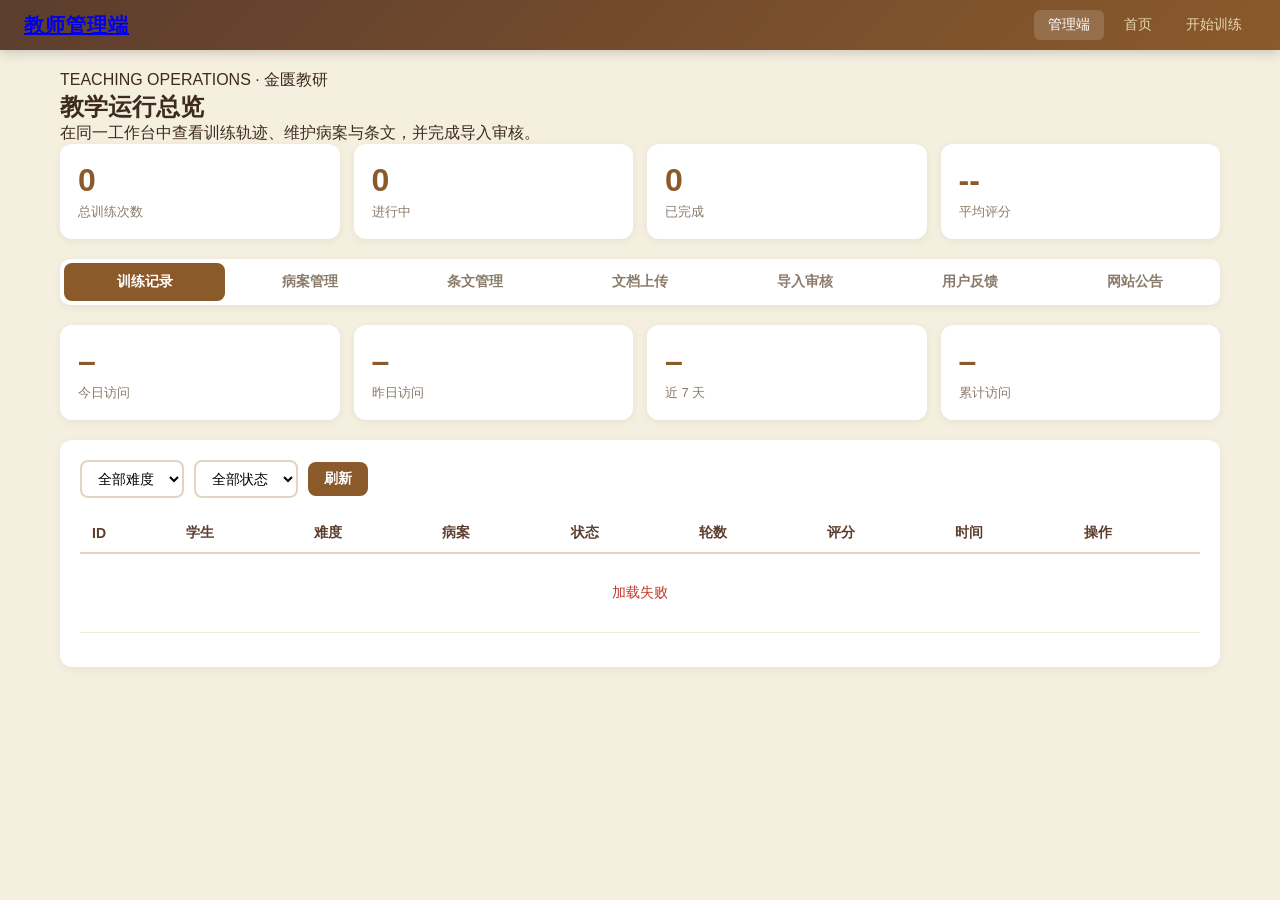
==== commit 1d539940: "feat: 新增学生端页面访问统计" ====
--- a/backend/static/index.html
+++ b/backend/static/index.html
@@ -166,6 +166,18 @@
     <div class="tab" onclick="switchTab('import')">导入审核</div>
     <div class="tab" onclick="switchTab('feedback')">用户反馈</div>
     <div class="tab" onclick="switchTab('announce')">网站公告</div>
+  </div>
+
+  <!-- 访问统计 -->
+  <div class="stats" id="visitStats">
+    <div class="stat-card"><div class="n" id="vsToday">–</div><div class="l">今日访问</div></div>
+    <div class="stat-card"><div class="n" id="vsYesterday">–</div><div class="l">昨日访问</div></div>
+    <div class="stat-card"><div class="n" id="vsWeek">–</div><div class="l">近 7 天</div></div>
+    <div class="stat-card"><div class="n" id="vsTotal">–</div><div class="l">累计访问</div></div>
+  </div>
+  <div class="card" id="visitChartCard" style="display:none;">
+    <div style="font-size:13px;color:var(--muted);margin-bottom:12px;">近 7 天访问趋势</div>
+    <div id="vsChart" style="display:flex;align-items:flex-end;gap:8px;height:70px;"></div>
   </div>
 
   <!-- 训练记录 -->
@@ -475,7 +487,7 @@
   document.querySelectorAll('.tab').forEach(t => t.classList.toggle('active', t.textContent.includes(map[n])));
   document.querySelectorAll('.panel').forEach(p => p.classList.remove('active'));
   document.getElementById('p'+n.charAt(0).toUpperCase()+n.slice(1)).classList.add('active');
-  if (n==='train') loadTrain();
+  if (n==='train') { loadTrain(); loadVisitStats(); }
   if (n==='cases') loadCases();
   if (n==='texts') loadTexts();
   if (n==='upload') loadDocs();
@@ -1131,6 +1143,31 @@
   document.getElementById('stagingEditModal').classList.add('show');
 }
 
+
+// === 访问统计 ===
+async function loadVisitStats() {
+  try {
+    const resp = await fetch(`${API}/stats/visits?days=7`);
+    if (!resp.ok) return;
+    const s = await resp.json();
+    document.getElementById('vsToday').textContent = s.today;
+    document.getElementById('vsYesterday').textContent = s.yesterday;
+    document.getElementById('vsWeek').textContent = s.week;
+    document.getElementById('vsTotal').textContent = s.total;
+
+    const max = Math.max(...s.daily.map(d => d.count), 1);
+    document.getElementById('visitChartCard').style.display = 'block';
+    document.getElementById('vsChart').innerHTML = s.daily.map(d => {
+      const h = Math.max(3, Math.round(d.count / max * 46));
+      return `<div style="flex:1;display:flex;flex-direction:column;align-items:center;justify-content:flex-end;gap:5px;">
+        <div style="width:100%;max-width:38px;height:${h}px;background:${d.count ? 'var(--primary)' : '#e8d5b0'};border-radius:3px;opacity:.85;"></div>
+        <div style="font-size:11px;color:var(--muted);">${d.date}</div>
+        <div style="font-size:11px;color:var(--text);">${d.count}</div>
+      </div>`;
+    }).join('');
+  } catch (e) { /* 统计失败不影响其他面板 */ }
+}
+
 // === 网站公告管理 ===
 let announceCache = [];
 let editingAnnounceId = null;
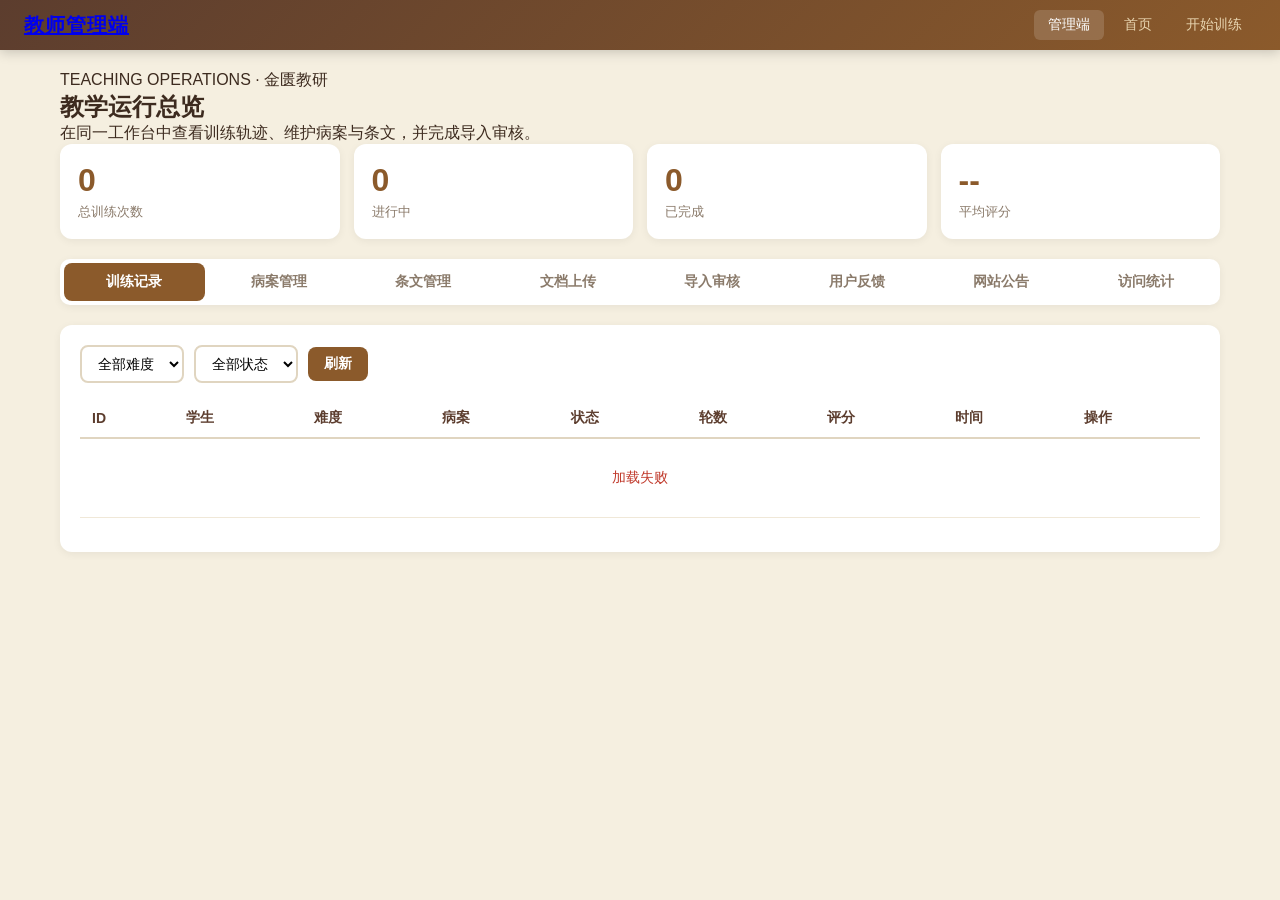
==== commit 7be917d8: "feat: 访问统计升级为独立模块，增加明细分页" ====
--- a/backend/static/index.html
+++ b/backend/static/index.html
@@ -166,18 +166,7 @@
     <div class="tab" onclick="switchTab('import')">导入审核</div>
     <div class="tab" onclick="switchTab('feedback')">用户反馈</div>
     <div class="tab" onclick="switchTab('announce')">网站公告</div>
-  </div>
-
-  <!-- 访问统计 -->
-  <div class="stats" id="visitStats">
-    <div class="stat-card"><div class="n" id="vsToday">–</div><div class="l">今日访问</div></div>
-    <div class="stat-card"><div class="n" id="vsYesterday">–</div><div class="l">昨日访问</div></div>
-    <div class="stat-card"><div class="n" id="vsWeek">–</div><div class="l">近 7 天</div></div>
-    <div class="stat-card"><div class="n" id="vsTotal">–</div><div class="l">累计访问</div></div>
-  </div>
-  <div class="card" id="visitChartCard" style="display:none;">
-    <div style="font-size:13px;color:var(--muted);margin-bottom:12px;">近 7 天访问趋势</div>
-    <div id="vsChart" style="display:flex;align-items:flex-end;gap:8px;height:70px;"></div>
+    <div class="tab" onclick="switchTab('stats')">访问统计</div>
   </div>
 
   <!-- 训练记录 -->
@@ -291,6 +280,47 @@
       <div id="bdReport" style="margin-bottom:12px;padding:12px;background:#faf7f0;border-radius:8px;font-size:13px;"></div>
       <table><thead><tr><th>条号</th><th>章节</th><th>正文预览</th><th>版式标记</th><th>状态</th><th>问题</th><th>操作</th></tr></thead>
       <tbody id="stagingTbody"></tbody></table>
+    </div>
+  </div>
+
+  <!-- 访问统计 -->
+  <div class="panel" id="pStats">
+    <div class="stats">
+      <div class="stat-card"><div class="n" id="vsToday">–</div><div class="l">今日访问</div></div>
+      <div class="stat-card"><div class="n" id="vsYesterday">–</div><div class="l">昨日访问</div></div>
+      <div class="stat-card"><div class="n" id="vsWeek">–</div><div class="l">近 7 天</div></div>
+      <div class="stat-card"><div class="n" id="vsTotal">–</div><div class="l">累计访问</div></div>
+    </div>
+
+    <div class="card">
+      <div class="filters">
+        <select id="vsDays" onchange="loadVisitSummary()">
+          <option value="7">近 7 天</option>
+          <option value="14" selected>近 14 天</option>
+          <option value="30">近 30 天</option>
+        </select>
+        <select id="vsPathFilter" onchange="loadVisitList(0)">
+          <option value="">全部页面</option>
+          <option value="/user">首页 /user</option>
+          <option value="/train">训练页 /train</option>
+          <option value="/study">研习页 /study</option>
+        </select>
+        <button class="btn btn-primary" onclick="refreshStats()">刷新</button>
+        <span class="ce-hint" id="vsRangeHint"></span>
+      </div>
+      <div id="vsTrend" style="display:flex;align-items:flex-end;gap:6px;height:130px;padding:6px 0 4px;"></div>
+      <div style="display:flex;gap:24px;font-size:13px;color:var(--muted);margin:6px 0 16px;">
+        <span>首页 <b id="vsPageUser" style="color:var(--text);">–</b></span>
+        <span>训练页 <b id="vsPageTrain" style="color:var(--text);">–</b></span>
+        <span>研习页 <b id="vsPageStudy" style="color:var(--text);">–</b></span>
+      </div>
+    </div>
+
+    <div class="card">
+      <h3 style="margin-bottom:12px;">访问明细</h3>
+      <table><thead><tr><th>ID</th><th>页面</th><th>来源 IP</th><th>时间</th></tr></thead>
+      <tbody id="vsTbody"><tr><td colspan="4" style="text-align:center;color:var(--muted);padding:30px;">加载中…</td></tr></tbody></table>
+      <div class="pager" id="vsPager"></div>
     </div>
   </div>
 
@@ -483,17 +513,18 @@
 
 
 function switchTab(n) {
-  const map = { train:'训练记录', cases:'病案管理', texts:'条文管理', upload:'文档上传', import:'导入审核', feedback:'用户反馈', announce:'网站公告' };
+  const map = { train:'训练记录', cases:'病案管理', texts:'条文管理', upload:'文档上传', import:'导入审核', feedback:'用户反馈', announce:'网站公告', stats:'访问统计' };
   document.querySelectorAll('.tab').forEach(t => t.classList.toggle('active', t.textContent.includes(map[n])));
   document.querySelectorAll('.panel').forEach(p => p.classList.remove('active'));
   document.getElementById('p'+n.charAt(0).toUpperCase()+n.slice(1)).classList.add('active');
-  if (n==='train') { loadTrain(); loadVisitStats(); }
+  if (n==='train') loadTrain();
   if (n==='cases') loadCases();
   if (n==='texts') loadTexts();
   if (n==='upload') loadDocs();
   if (n==='import') loadBatches();
   if (n==='feedback') loadFeedbacks();
   if (n==='announce') loadAnnouncements();
+  if (n==='stats') { loadVisitSummary(); loadVisitList(0); }
 }
 
 // === 训练记录 ===
@@ -1145,28 +1176,66 @@
 
 
 // === 访问统计 ===
-async function loadVisitStats() {
-  try {
-    const resp = await fetch(`${API}/stats/visits?days=7`);
+let statsPage = 0;
+const STATS_LIMIT = 20;
+
+async function loadVisitSummary() {
+  const days = Number(document.getElementById('vsDays').value || 14);
+  try {
+    const resp = await fetch(`${API}/stats/visits/summary?days=${days}`);
     if (!resp.ok) return;
     const s = await resp.json();
     document.getElementById('vsToday').textContent = s.today;
     document.getElementById('vsYesterday').textContent = s.yesterday;
     document.getElementById('vsWeek').textContent = s.week;
     document.getElementById('vsTotal').textContent = s.total;
-
-    const max = Math.max(...s.daily.map(d => d.count), 1);
-    document.getElementById('visitChartCard').style.display = 'block';
-    document.getElementById('vsChart').innerHTML = s.daily.map(d => {
-      const h = Math.max(3, Math.round(d.count / max * 46));
-      return `<div style="flex:1;display:flex;flex-direction:column;align-items:center;justify-content:flex-end;gap:5px;">
-        <div style="width:100%;max-width:38px;height:${h}px;background:${d.count ? 'var(--primary)' : '#e8d5b0'};border-radius:3px;opacity:.85;"></div>
-        <div style="font-size:11px;color:var(--muted);">${d.date}</div>
-        <div style="font-size:11px;color:var(--text);">${d.count}</div>
+    document.getElementById('vsPageUser').textContent = s.by_page['/user'] || 0;
+    document.getElementById('vsPageTrain').textContent = s.by_page['/train'] || 0;
+    document.getElementById('vsPageStudy').textContent = s.by_page['/study'] || 0;
+    document.getElementById('vsRangeHint').textContent = `统计范围：近 ${days} 天`;
+
+    const max = Math.max(...s.daily.map(x => x.count), 1);
+    document.getElementById('vsTrend').innerHTML = s.daily.map(x => {
+      const h = Math.max(4, Math.round(x.count / max * 96));
+      return `<div style="flex:1;display:flex;flex-direction:column;align-items:center;justify-content:flex-end;gap:6px;min-width:0;">
+        <div style="font-size:11px;color:var(--muted);">${x.count || ''}</div>
+        <div style="width:100%;max-width:34px;height:${h}px;background:${x.count ? 'var(--primary)' : '#e8d5b0'};border-radius:3px;opacity:.85;"></div>
+        <div style="font-size:10px;color:var(--muted);">${x.date}</div>
       </div>`;
     }).join('');
-  } catch (e) { /* 统计失败不影响其他面板 */ }
-}
+  } catch (e) { /* 忽略 */ }
+}
+
+async function loadVisitList(page) {
+  statsPage = page || 0;
+  const path = document.getElementById('vsPathFilter').value;
+  let url = `${API}/stats/visits/list?skip=${statsPage * STATS_LIMIT}&limit=${STATS_LIMIT}`;
+  if (path) url += `&path=${encodeURIComponent(path)}`;
+  try {
+    const resp = await fetch(url);
+    if (!resp.ok) return;
+    const data = await resp.json();
+    const total = Number(resp.headers.get('X-Total-Count') || data.length);
+    const tbody = document.getElementById('vsTbody');
+    if (!data.length) {
+      tbody.innerHTML = '<tr><td colspan="4" style="text-align:center;color:var(--muted);padding:30px;">暂无记录</td></tr>';
+    } else {
+      tbody.innerHTML = data.map(v => `<tr>
+        <td>${v.id}</td>
+        <td>${escapeHtml(String(v.path || ''))}</td>
+        <td>${escapeHtml(String(v.client_ip || '–'))}</td>
+        <td style="font-size:12px;">${String(v.created_at || '').substring(0, 19)}</td>
+      </tr>`).join('');
+    }
+    const pages = Math.max(1, Math.ceil(total / STATS_LIMIT));
+    document.getElementById('vsPager').innerHTML = `
+      <button class="btn btn-view btn-sm" onclick="loadVisitList(${Math.max(0, statsPage - 1)})" ${statsPage <= 0 ? 'disabled' : ''}>上一页</button>
+      <span style="margin:0 10px;font-size:13px;color:var(--muted);">${statsPage + 1} / ${pages}（共 ${total} 条）</span>
+      <button class="btn btn-view btn-sm" onclick="loadVisitList(${Math.min(pages - 1, statsPage + 1)})" ${statsPage >= pages - 1 ? 'disabled' : ''}>下一页</button>`;
+  } catch (e) { /* 忽略 */ }
+}
+
+function refreshStats() { loadVisitSummary(); loadVisitList(statsPage); }
 
 // === 网站公告管理 ===
 let announceCache = [];
